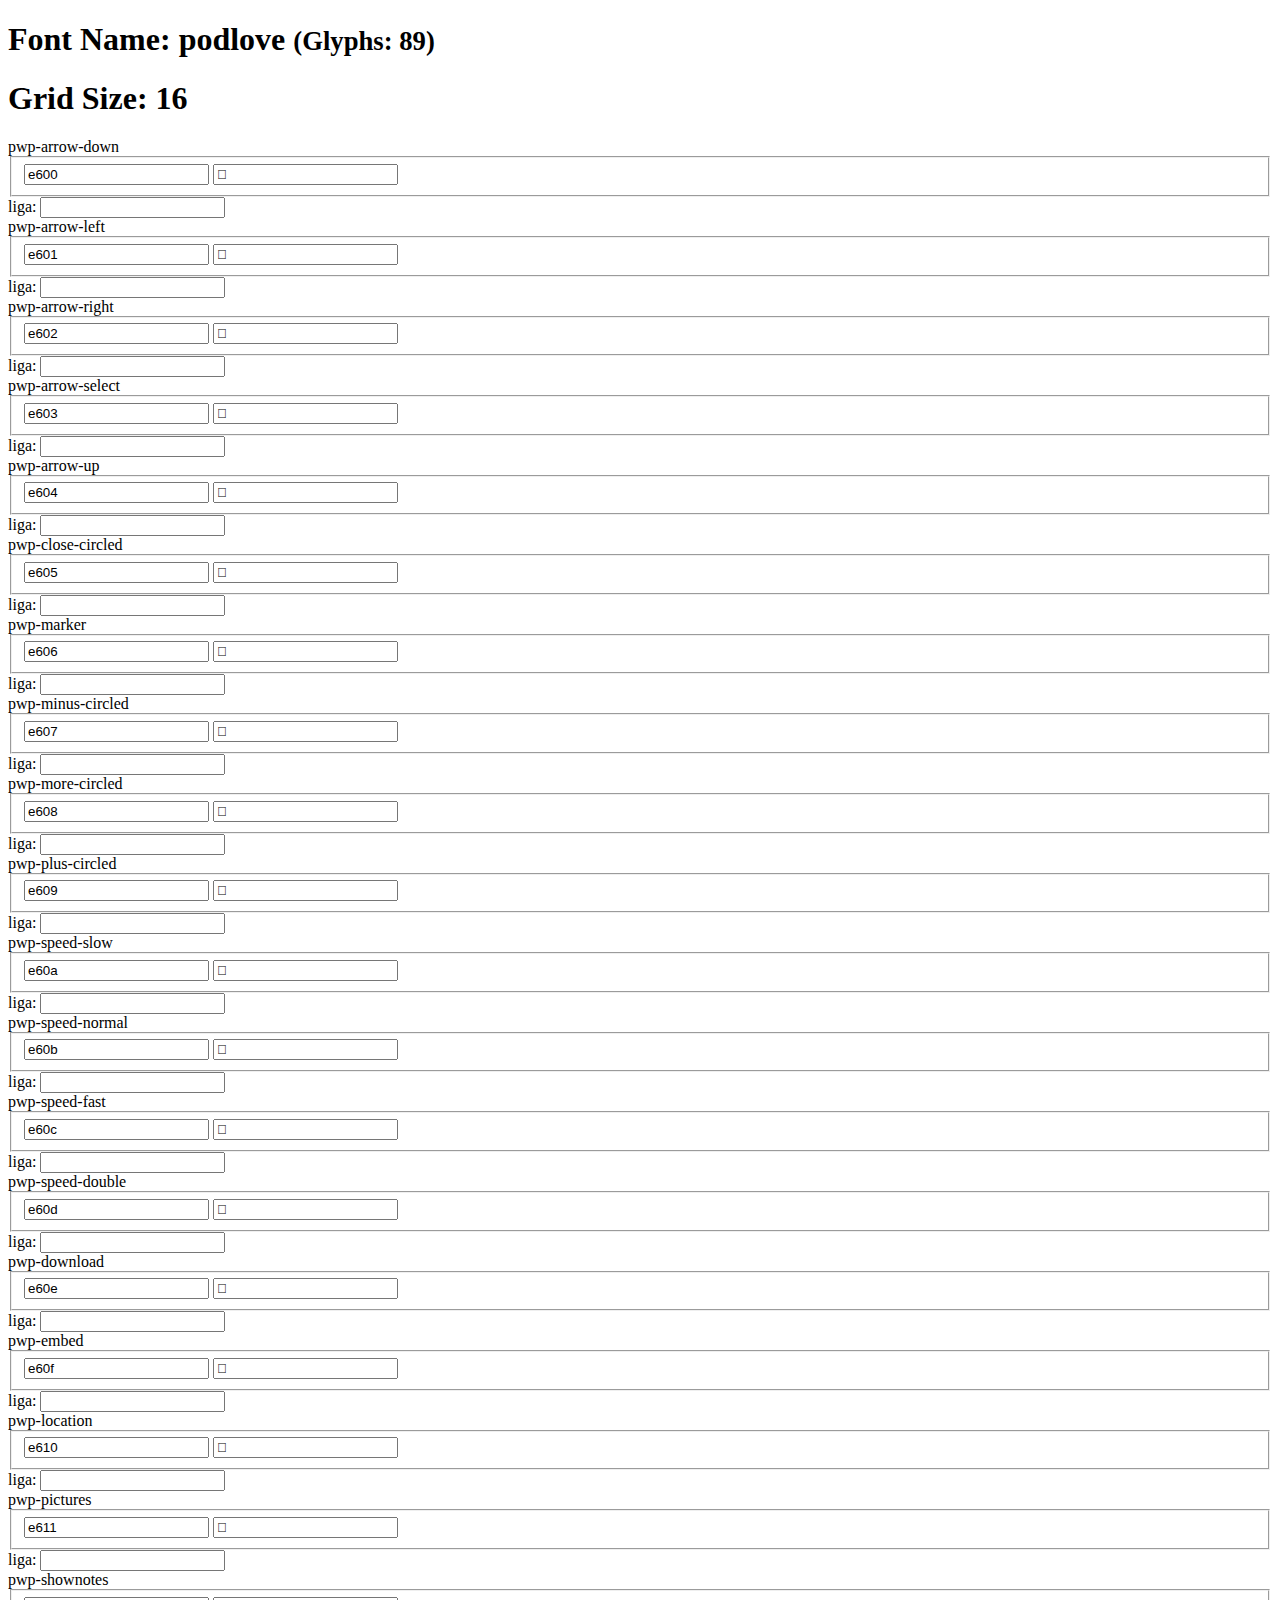
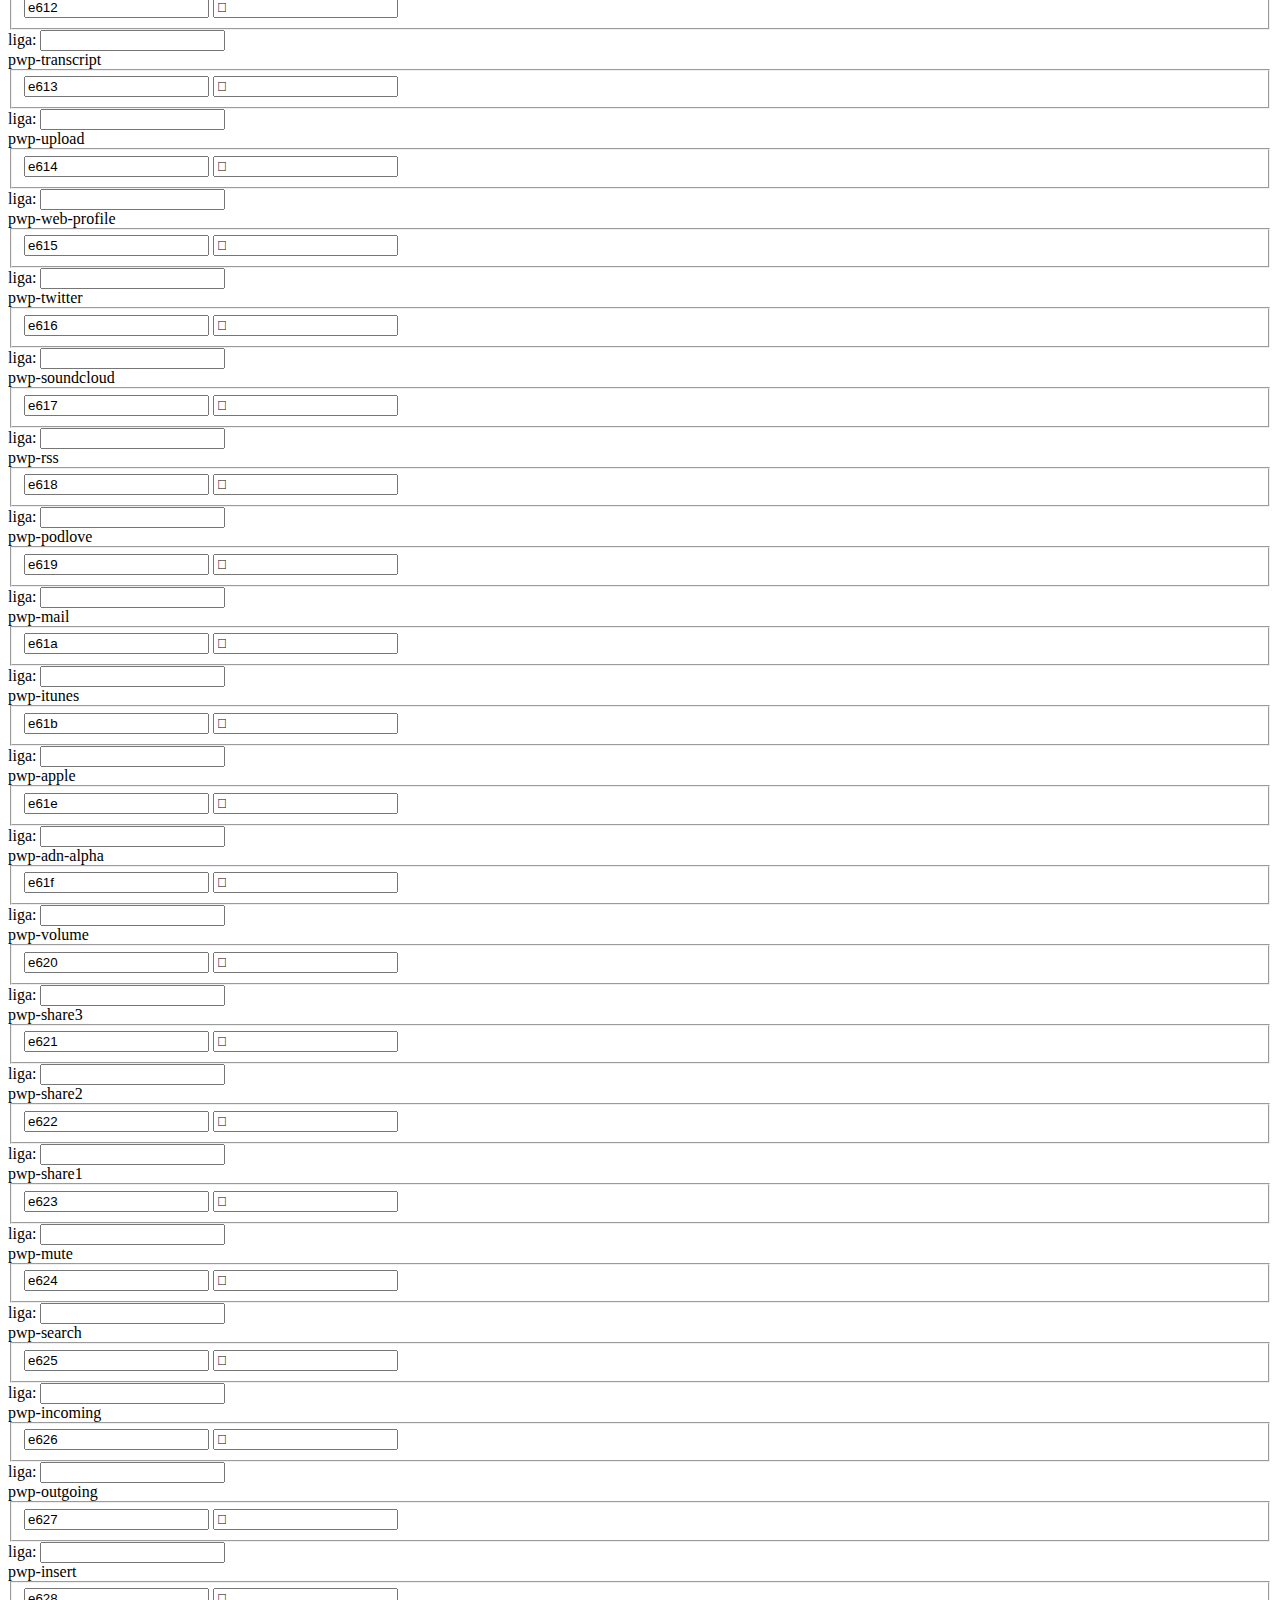
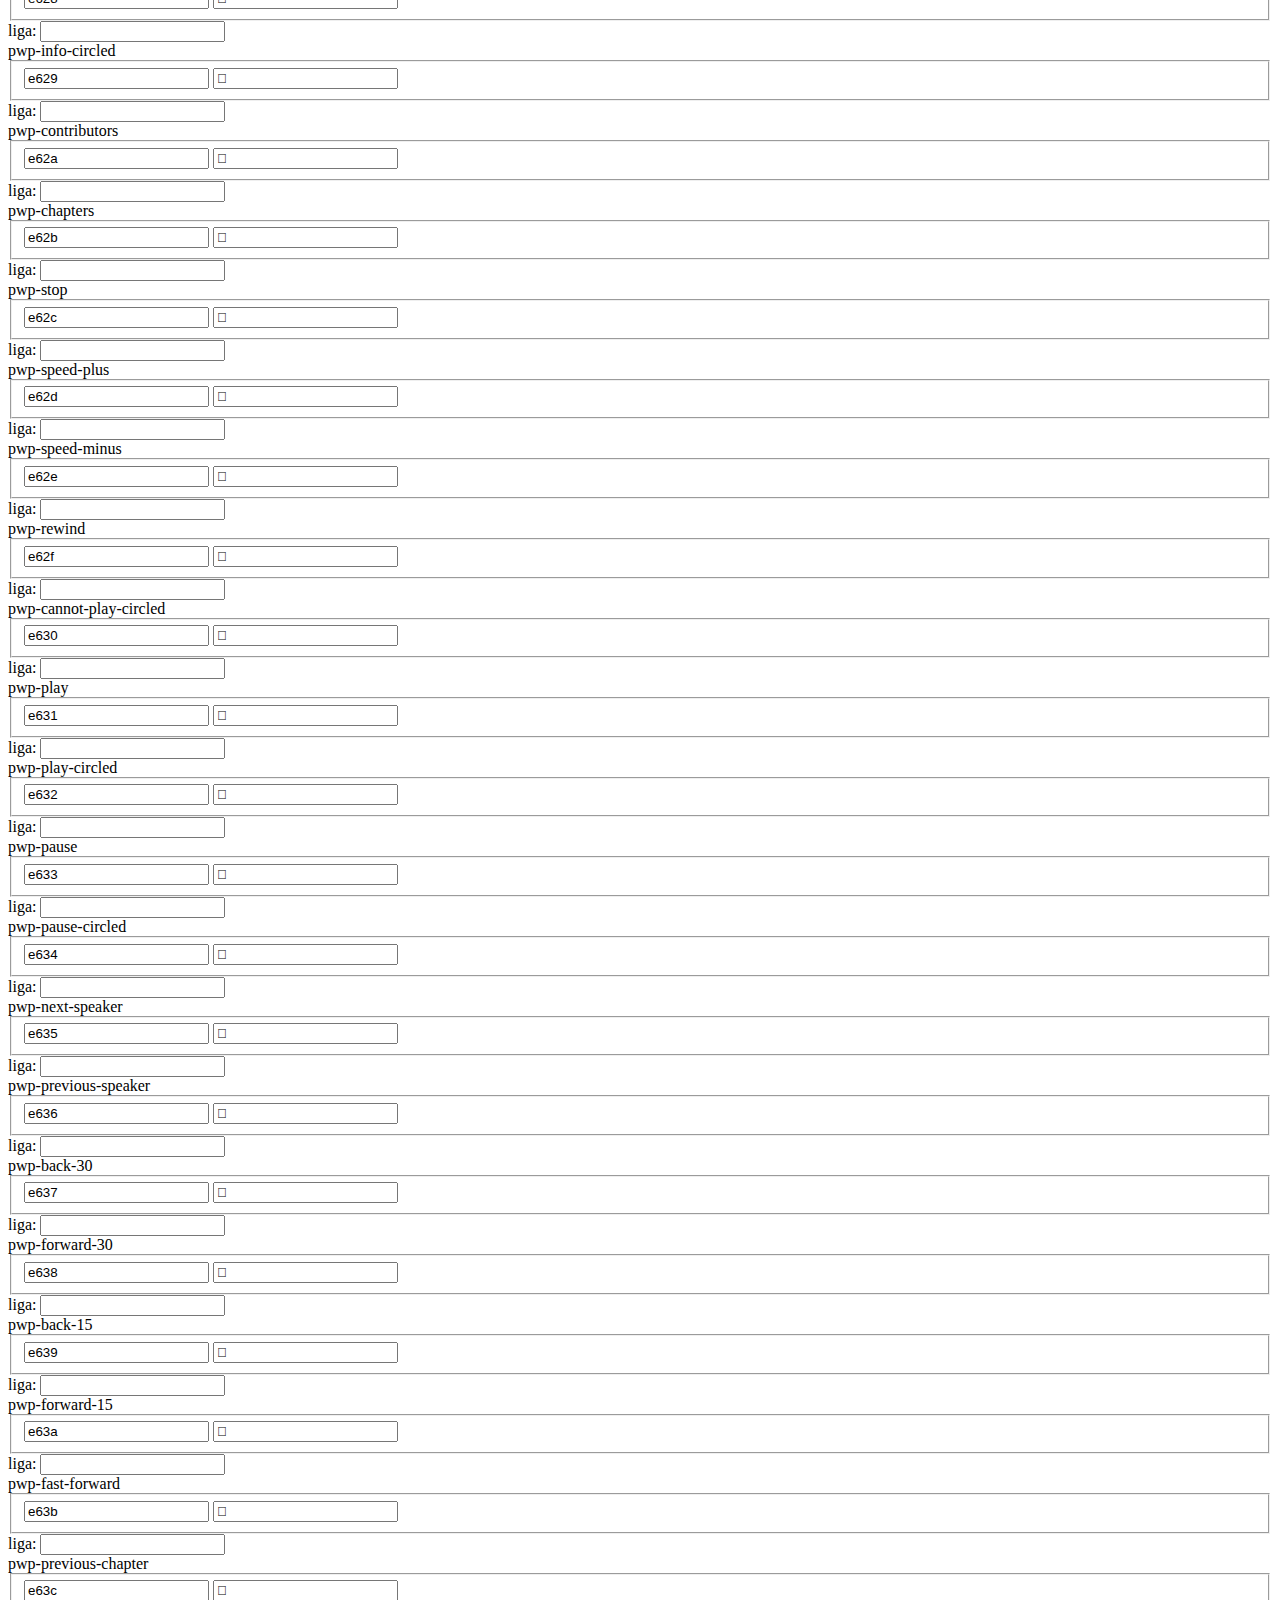
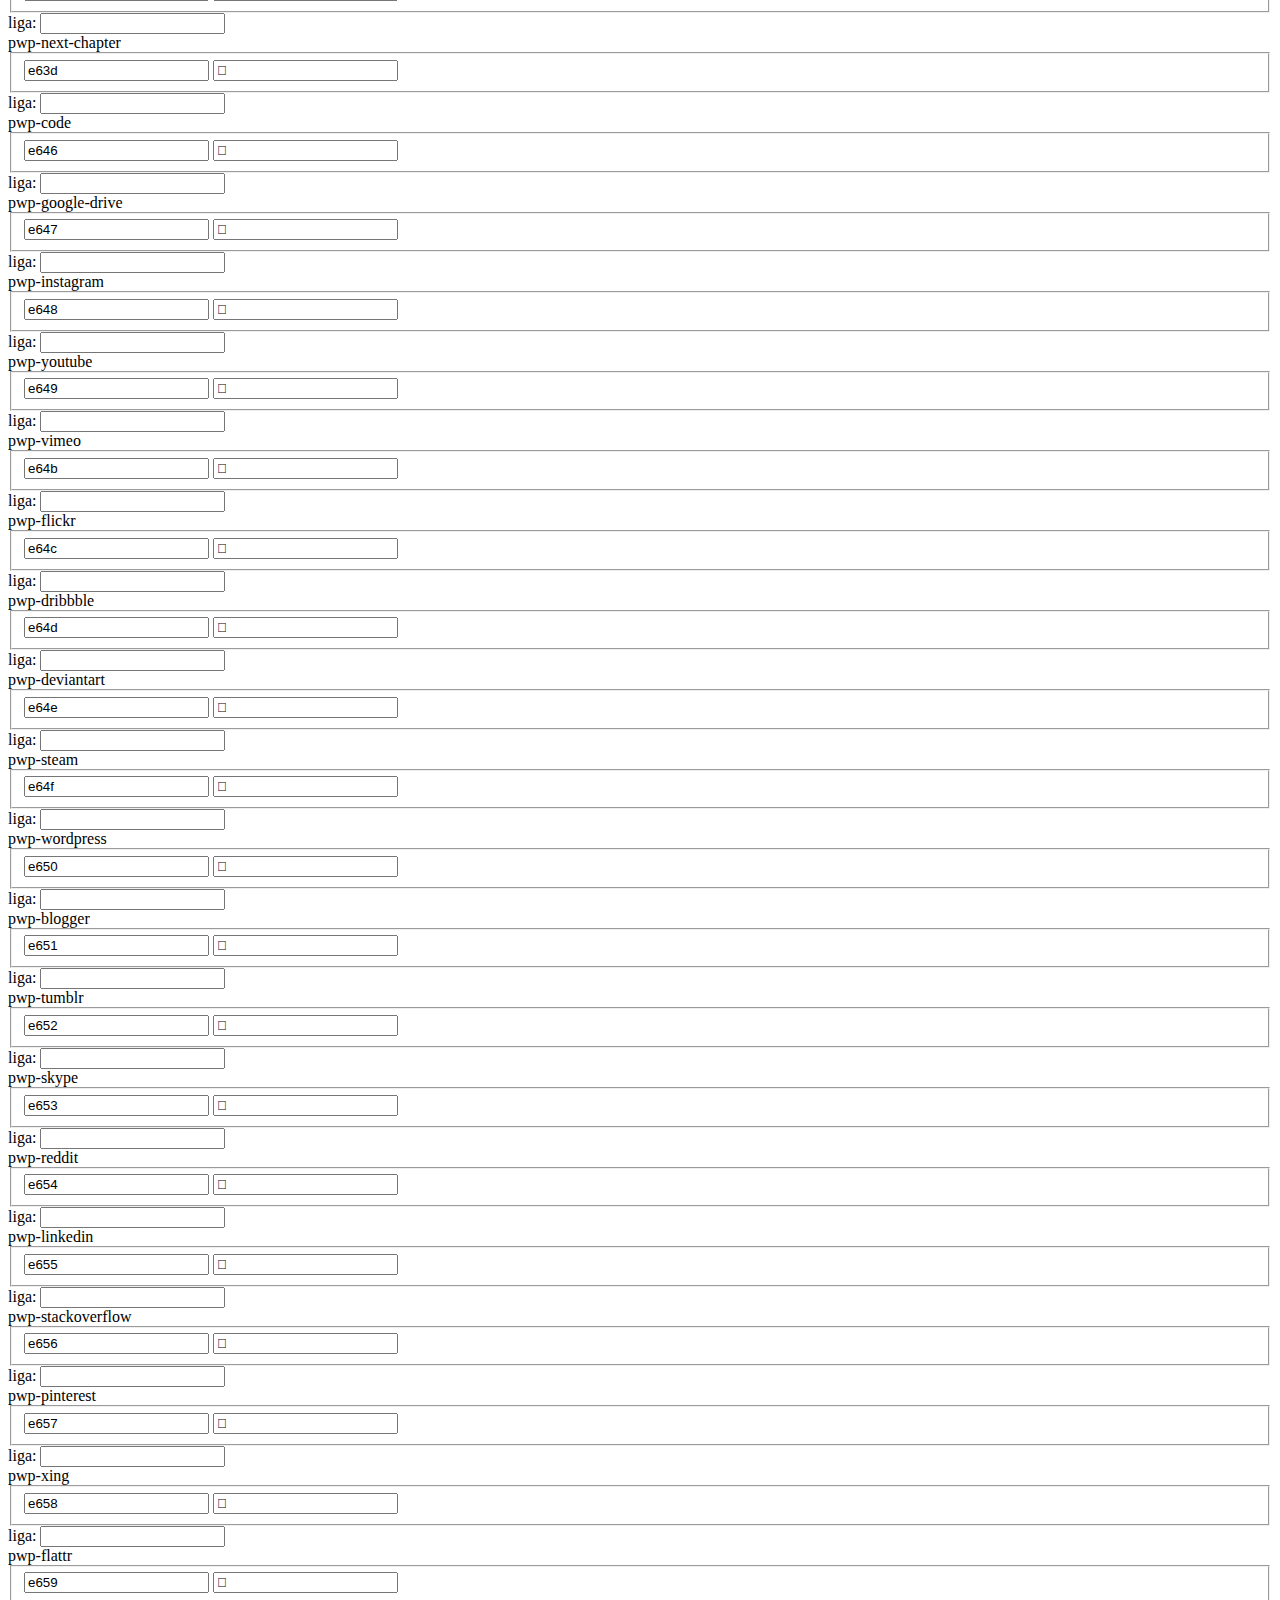
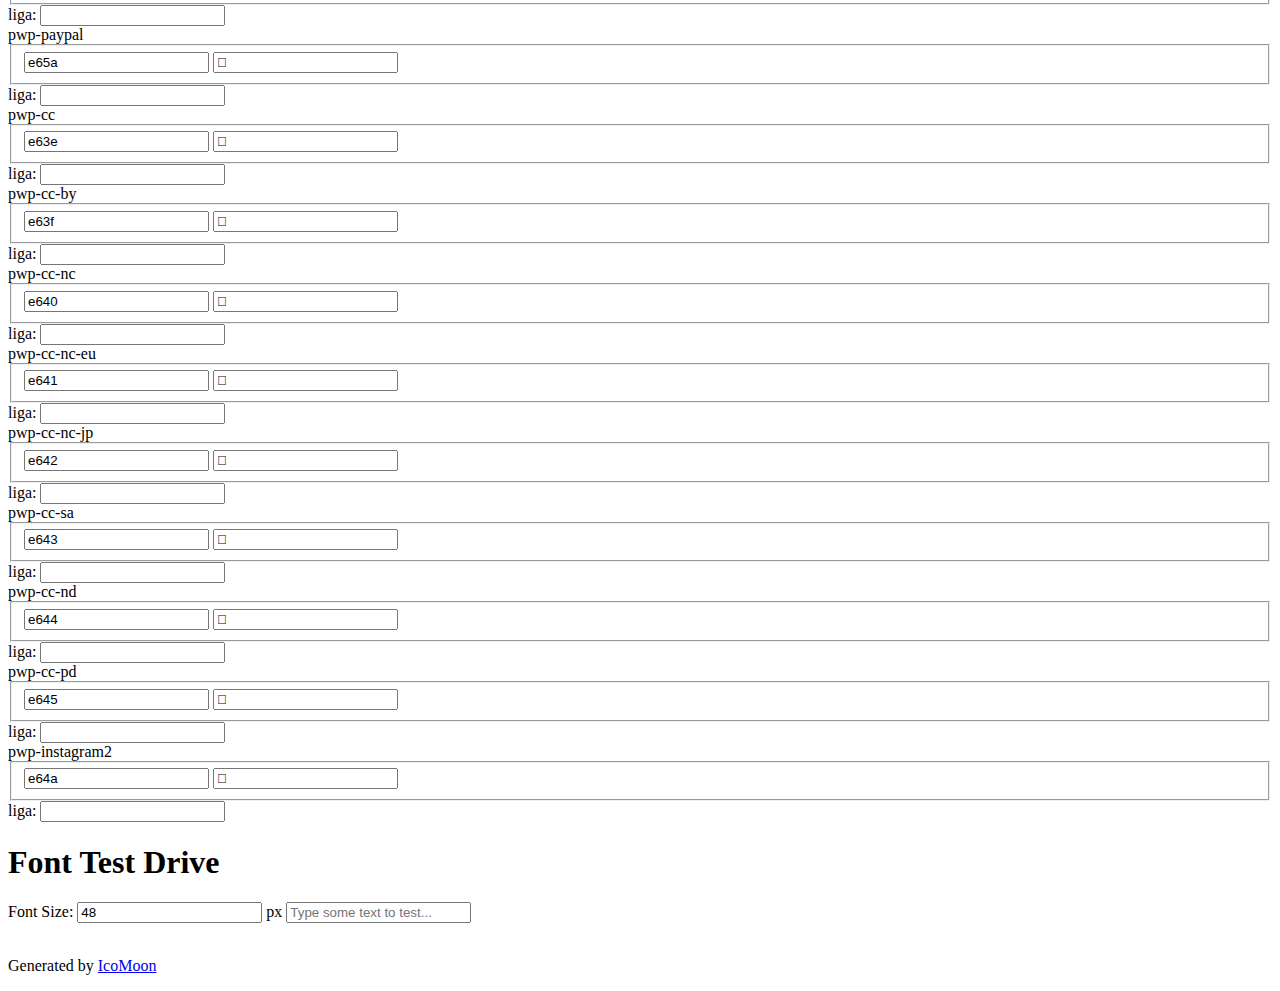
==== index.html @ f626aa0d "replace Fontello with IcoMoon files" ====
<!doctype html>
<html>
<head>
	<meta charset="utf-8">
	<title>IcoMoon Demo</title>
	<meta name="description" content="An Icon Font Generated By IcoMoon.io">
	<meta name="viewport" content="width=device-width">
	<link rel="stylesheet" href="demo-files/demo.css">
	<link rel="stylesheet" href="style.css">
	<!--[if lt IE 8]><!-->
	<link rel="stylesheet" href="ie7/ie7.css">
	<!--<![endif]-->
</head>
<body>
	<div class="bgc1 clearfix">
		<h1 class="mhmm mvm"><span class="fgc1">Font Name:</span> podlove <small class="fgc1">(Glyphs:&nbsp;89)</small></h1>
	</div>
	<div class="clearfix mhl ptl">
		<h1 class="mvm mtn bshadow fgc1">Grid Size: 16</h1>
		<div class="glyph fs1">
			<div class="clearfix bshadow0 pbs">
				<span class="icon pwp-arrow-down"></span><span class="mls"> pwp-arrow-down</span>
			</div>
			<fieldset class="fs0 size1of1 clearfix hidden-false">
				<input type="text" readonly value="e600" class="unit size1of2" />
				<input type="text" maxlength="1" readonly value="&#xe600;" class="unitRight size1of2 talign-right" />
			</fieldset>
			<div class="fs0 bshadow0 clearfix hidden-true">
				<span class="unit pvs fgc1">liga: </span>
				<input type="text" readonly value="" class="liga unitRight" />
			</div>
		</div>
		<div class="glyph fs1">
			<div class="clearfix bshadow0 pbs">
				<span class="icon pwp-arrow-left"></span><span class="mls"> pwp-arrow-left</span>
			</div>
			<fieldset class="fs0 size1of1 clearfix hidden-false">
				<input type="text" readonly value="e601" class="unit size1of2" />
				<input type="text" maxlength="1" readonly value="&#xe601;" class="unitRight size1of2 talign-right" />
			</fieldset>
			<div class="fs0 bshadow0 clearfix hidden-true">
				<span class="unit pvs fgc1">liga: </span>
				<input type="text" readonly value="" class="liga unitRight" />
			</div>
		</div>
		<div class="glyph fs1">
			<div class="clearfix bshadow0 pbs">
				<span class="icon pwp-arrow-right"></span><span class="mls"> pwp-arrow-right</span>
			</div>
			<fieldset class="fs0 size1of1 clearfix hidden-false">
				<input type="text" readonly value="e602" class="unit size1of2" />
				<input type="text" maxlength="1" readonly value="&#xe602;" class="unitRight size1of2 talign-right" />
			</fieldset>
			<div class="fs0 bshadow0 clearfix hidden-true">
				<span class="unit pvs fgc1">liga: </span>
				<input type="text" readonly value="" class="liga unitRight" />
			</div>
		</div>
		<div class="glyph fs1">
			<div class="clearfix bshadow0 pbs">
				<span class="icon pwp-arrow-select"></span><span class="mls"> pwp-arrow-select</span>
			</div>
			<fieldset class="fs0 size1of1 clearfix hidden-false">
				<input type="text" readonly value="e603" class="unit size1of2" />
				<input type="text" maxlength="1" readonly value="&#xe603;" class="unitRight size1of2 talign-right" />
			</fieldset>
			<div class="fs0 bshadow0 clearfix hidden-true">
				<span class="unit pvs fgc1">liga: </span>
				<input type="text" readonly value="" class="liga unitRight" />
			</div>
		</div>
		<div class="glyph fs1">
			<div class="clearfix bshadow0 pbs">
				<span class="icon pwp-arrow-up"></span><span class="mls"> pwp-arrow-up</span>
			</div>
			<fieldset class="fs0 size1of1 clearfix hidden-false">
				<input type="text" readonly value="e604" class="unit size1of2" />
				<input type="text" maxlength="1" readonly value="&#xe604;" class="unitRight size1of2 talign-right" />
			</fieldset>
			<div class="fs0 bshadow0 clearfix hidden-true">
				<span class="unit pvs fgc1">liga: </span>
				<input type="text" readonly value="" class="liga unitRight" />
			</div>
		</div>
		<div class="glyph fs1">
			<div class="clearfix bshadow0 pbs">
				<span class="icon pwp-close-circled"></span><span class="mls"> pwp-close-circled</span>
			</div>
			<fieldset class="fs0 size1of1 clearfix hidden-false">
				<input type="text" readonly value="e605" class="unit size1of2" />
				<input type="text" maxlength="1" readonly value="&#xe605;" class="unitRight size1of2 talign-right" />
			</fieldset>
			<div class="fs0 bshadow0 clearfix hidden-true">
				<span class="unit pvs fgc1">liga: </span>
				<input type="text" readonly value="" class="liga unitRight" />
			</div>
		</div>
		<div class="glyph fs1">
			<div class="clearfix bshadow0 pbs">
				<span class="icon pwp-marker"></span><span class="mls"> pwp-marker</span>
			</div>
			<fieldset class="fs0 size1of1 clearfix hidden-false">
				<input type="text" readonly value="e606" class="unit size1of2" />
				<input type="text" maxlength="1" readonly value="&#xe606;" class="unitRight size1of2 talign-right" />
			</fieldset>
			<div class="fs0 bshadow0 clearfix hidden-true">
				<span class="unit pvs fgc1">liga: </span>
				<input type="text" readonly value="" class="liga unitRight" />
			</div>
		</div>
		<div class="glyph fs1">
			<div class="clearfix bshadow0 pbs">
				<span class="icon pwp-minus-circled"></span><span class="mls"> pwp-minus-circled</span>
			</div>
			<fieldset class="fs0 size1of1 clearfix hidden-false">
				<input type="text" readonly value="e607" class="unit size1of2" />
				<input type="text" maxlength="1" readonly value="&#xe607;" class="unitRight size1of2 talign-right" />
			</fieldset>
			<div class="fs0 bshadow0 clearfix hidden-true">
				<span class="unit pvs fgc1">liga: </span>
				<input type="text" readonly value="" class="liga unitRight" />
			</div>
		</div>
		<div class="glyph fs1">
			<div class="clearfix bshadow0 pbs">
				<span class="icon pwp-more-circled"></span><span class="mls"> pwp-more-circled</span>
			</div>
			<fieldset class="fs0 size1of1 clearfix hidden-false">
				<input type="text" readonly value="e608" class="unit size1of2" />
				<input type="text" maxlength="1" readonly value="&#xe608;" class="unitRight size1of2 talign-right" />
			</fieldset>
			<div class="fs0 bshadow0 clearfix hidden-true">
				<span class="unit pvs fgc1">liga: </span>
				<input type="text" readonly value="" class="liga unitRight" />
			</div>
		</div>
		<div class="glyph fs1">
			<div class="clearfix bshadow0 pbs">
				<span class="icon pwp-plus-circled"></span><span class="mls"> pwp-plus-circled</span>
			</div>
			<fieldset class="fs0 size1of1 clearfix hidden-false">
				<input type="text" readonly value="e609" class="unit size1of2" />
				<input type="text" maxlength="1" readonly value="&#xe609;" class="unitRight size1of2 talign-right" />
			</fieldset>
			<div class="fs0 bshadow0 clearfix hidden-true">
				<span class="unit pvs fgc1">liga: </span>
				<input type="text" readonly value="" class="liga unitRight" />
			</div>
		</div>
		<div class="glyph fs1">
			<div class="clearfix bshadow0 pbs">
				<span class="icon pwp-speed-slow"></span><span class="mls"> pwp-speed-slow</span>
			</div>
			<fieldset class="fs0 size1of1 clearfix hidden-false">
				<input type="text" readonly value="e60a" class="unit size1of2" />
				<input type="text" maxlength="1" readonly value="&#xe60a;" class="unitRight size1of2 talign-right" />
			</fieldset>
			<div class="fs0 bshadow0 clearfix hidden-true">
				<span class="unit pvs fgc1">liga: </span>
				<input type="text" readonly value="" class="liga unitRight" />
			</div>
		</div>
		<div class="glyph fs1">
			<div class="clearfix bshadow0 pbs">
				<span class="icon pwp-speed-normal"></span><span class="mls"> pwp-speed-normal</span>
			</div>
			<fieldset class="fs0 size1of1 clearfix hidden-false">
				<input type="text" readonly value="e60b" class="unit size1of2" />
				<input type="text" maxlength="1" readonly value="&#xe60b;" class="unitRight size1of2 talign-right" />
			</fieldset>
			<div class="fs0 bshadow0 clearfix hidden-true">
				<span class="unit pvs fgc1">liga: </span>
				<input type="text" readonly value="" class="liga unitRight" />
			</div>
		</div>
		<div class="glyph fs1">
			<div class="clearfix bshadow0 pbs">
				<span class="icon pwp-speed-fast"></span><span class="mls"> pwp-speed-fast</span>
			</div>
			<fieldset class="fs0 size1of1 clearfix hidden-false">
				<input type="text" readonly value="e60c" class="unit size1of2" />
				<input type="text" maxlength="1" readonly value="&#xe60c;" class="unitRight size1of2 talign-right" />
			</fieldset>
			<div class="fs0 bshadow0 clearfix hidden-true">
				<span class="unit pvs fgc1">liga: </span>
				<input type="text" readonly value="" class="liga unitRight" />
			</div>
		</div>
		<div class="glyph fs1">
			<div class="clearfix bshadow0 pbs">
				<span class="icon pwp-speed-double"></span><span class="mls"> pwp-speed-double</span>
			</div>
			<fieldset class="fs0 size1of1 clearfix hidden-false">
				<input type="text" readonly value="e60d" class="unit size1of2" />
				<input type="text" maxlength="1" readonly value="&#xe60d;" class="unitRight size1of2 talign-right" />
			</fieldset>
			<div class="fs0 bshadow0 clearfix hidden-true">
				<span class="unit pvs fgc1">liga: </span>
				<input type="text" readonly value="" class="liga unitRight" />
			</div>
		</div>
		<div class="glyph fs1">
			<div class="clearfix bshadow0 pbs">
				<span class="icon pwp-download"></span><span class="mls"> pwp-download</span>
			</div>
			<fieldset class="fs0 size1of1 clearfix hidden-false">
				<input type="text" readonly value="e60e" class="unit size1of2" />
				<input type="text" maxlength="1" readonly value="&#xe60e;" class="unitRight size1of2 talign-right" />
			</fieldset>
			<div class="fs0 bshadow0 clearfix hidden-true">
				<span class="unit pvs fgc1">liga: </span>
				<input type="text" readonly value="" class="liga unitRight" />
			</div>
		</div>
		<div class="glyph fs1">
			<div class="clearfix bshadow0 pbs">
				<span class="icon pwp-embed"></span><span class="mls"> pwp-embed</span>
			</div>
			<fieldset class="fs0 size1of1 clearfix hidden-false">
				<input type="text" readonly value="e60f" class="unit size1of2" />
				<input type="text" maxlength="1" readonly value="&#xe60f;" class="unitRight size1of2 talign-right" />
			</fieldset>
			<div class="fs0 bshadow0 clearfix hidden-true">
				<span class="unit pvs fgc1">liga: </span>
				<input type="text" readonly value="" class="liga unitRight" />
			</div>
		</div>
		<div class="glyph fs1">
			<div class="clearfix bshadow0 pbs">
				<span class="icon pwp-location"></span><span class="mls"> pwp-location</span>
			</div>
			<fieldset class="fs0 size1of1 clearfix hidden-false">
				<input type="text" readonly value="e610" class="unit size1of2" />
				<input type="text" maxlength="1" readonly value="&#xe610;" class="unitRight size1of2 talign-right" />
			</fieldset>
			<div class="fs0 bshadow0 clearfix hidden-true">
				<span class="unit pvs fgc1">liga: </span>
				<input type="text" readonly value="" class="liga unitRight" />
			</div>
		</div>
		<div class="glyph fs1">
			<div class="clearfix bshadow0 pbs">
				<span class="icon pwp-pictures"></span><span class="mls"> pwp-pictures</span>
			</div>
			<fieldset class="fs0 size1of1 clearfix hidden-false">
				<input type="text" readonly value="e611" class="unit size1of2" />
				<input type="text" maxlength="1" readonly value="&#xe611;" class="unitRight size1of2 talign-right" />
			</fieldset>
			<div class="fs0 bshadow0 clearfix hidden-true">
				<span class="unit pvs fgc1">liga: </span>
				<input type="text" readonly value="" class="liga unitRight" />
			</div>
		</div>
		<div class="glyph fs1">
			<div class="clearfix bshadow0 pbs">
				<span class="icon pwp-shownotes"></span><span class="mls"> pwp-shownotes</span>
			</div>
			<fieldset class="fs0 size1of1 clearfix hidden-false">
				<input type="text" readonly value="e612" class="unit size1of2" />
				<input type="text" maxlength="1" readonly value="&#xe612;" class="unitRight size1of2 talign-right" />
			</fieldset>
			<div class="fs0 bshadow0 clearfix hidden-true">
				<span class="unit pvs fgc1">liga: </span>
				<input type="text" readonly value="" class="liga unitRight" />
			</div>
		</div>
		<div class="glyph fs1">
			<div class="clearfix bshadow0 pbs">
				<span class="icon pwp-transcript"></span><span class="mls"> pwp-transcript</span>
			</div>
			<fieldset class="fs0 size1of1 clearfix hidden-false">
				<input type="text" readonly value="e613" class="unit size1of2" />
				<input type="text" maxlength="1" readonly value="&#xe613;" class="unitRight size1of2 talign-right" />
			</fieldset>
			<div class="fs0 bshadow0 clearfix hidden-true">
				<span class="unit pvs fgc1">liga: </span>
				<input type="text" readonly value="" class="liga unitRight" />
			</div>
		</div>
		<div class="glyph fs1">
			<div class="clearfix bshadow0 pbs">
				<span class="icon pwp-upload"></span><span class="mls"> pwp-upload</span>
			</div>
			<fieldset class="fs0 size1of1 clearfix hidden-false">
				<input type="text" readonly value="e614" class="unit size1of2" />
				<input type="text" maxlength="1" readonly value="&#xe614;" class="unitRight size1of2 talign-right" />
			</fieldset>
			<div class="fs0 bshadow0 clearfix hidden-true">
				<span class="unit pvs fgc1">liga: </span>
				<input type="text" readonly value="" class="liga unitRight" />
			</div>
		</div>
		<div class="glyph fs1">
			<div class="clearfix bshadow0 pbs">
				<span class="icon pwp-web-profile"></span><span class="mls"> pwp-web-profile</span>
			</div>
			<fieldset class="fs0 size1of1 clearfix hidden-false">
				<input type="text" readonly value="e615" class="unit size1of2" />
				<input type="text" maxlength="1" readonly value="&#xe615;" class="unitRight size1of2 talign-right" />
			</fieldset>
			<div class="fs0 bshadow0 clearfix hidden-true">
				<span class="unit pvs fgc1">liga: </span>
				<input type="text" readonly value="" class="liga unitRight" />
			</div>
		</div>
		<div class="glyph fs1">
			<div class="clearfix bshadow0 pbs">
				<span class="icon pwp-twitter"></span><span class="mls"> pwp-twitter</span>
			</div>
			<fieldset class="fs0 size1of1 clearfix hidden-false">
				<input type="text" readonly value="e616" class="unit size1of2" />
				<input type="text" maxlength="1" readonly value="&#xe616;" class="unitRight size1of2 talign-right" />
			</fieldset>
			<div class="fs0 bshadow0 clearfix hidden-true">
				<span class="unit pvs fgc1">liga: </span>
				<input type="text" readonly value="" class="liga unitRight" />
			</div>
		</div>
		<div class="glyph fs1">
			<div class="clearfix bshadow0 pbs">
				<span class="icon pwp-soundcloud"></span><span class="mls"> pwp-soundcloud</span>
			</div>
			<fieldset class="fs0 size1of1 clearfix hidden-false">
				<input type="text" readonly value="e617" class="unit size1of2" />
				<input type="text" maxlength="1" readonly value="&#xe617;" class="unitRight size1of2 talign-right" />
			</fieldset>
			<div class="fs0 bshadow0 clearfix hidden-true">
				<span class="unit pvs fgc1">liga: </span>
				<input type="text" readonly value="" class="liga unitRight" />
			</div>
		</div>
		<div class="glyph fs1">
			<div class="clearfix bshadow0 pbs">
				<span class="icon pwp-rss"></span><span class="mls"> pwp-rss</span>
			</div>
			<fieldset class="fs0 size1of1 clearfix hidden-false">
				<input type="text" readonly value="e618" class="unit size1of2" />
				<input type="text" maxlength="1" readonly value="&#xe618;" class="unitRight size1of2 talign-right" />
			</fieldset>
			<div class="fs0 bshadow0 clearfix hidden-true">
				<span class="unit pvs fgc1">liga: </span>
				<input type="text" readonly value="" class="liga unitRight" />
			</div>
		</div>
		<div class="glyph fs1">
			<div class="clearfix bshadow0 pbs">
				<span class="icon pwp-podlove"></span><span class="mls"> pwp-podlove</span>
			</div>
			<fieldset class="fs0 size1of1 clearfix hidden-false">
				<input type="text" readonly value="e619" class="unit size1of2" />
				<input type="text" maxlength="1" readonly value="&#xe619;" class="unitRight size1of2 talign-right" />
			</fieldset>
			<div class="fs0 bshadow0 clearfix hidden-true">
				<span class="unit pvs fgc1">liga: </span>
				<input type="text" readonly value="" class="liga unitRight" />
			</div>
		</div>
		<div class="glyph fs1">
			<div class="clearfix bshadow0 pbs">
				<span class="icon pwp-mail"></span><span class="mls"> pwp-mail</span>
			</div>
			<fieldset class="fs0 size1of1 clearfix hidden-false">
				<input type="text" readonly value="e61a" class="unit size1of2" />
				<input type="text" maxlength="1" readonly value="&#xe61a;" class="unitRight size1of2 talign-right" />
			</fieldset>
			<div class="fs0 bshadow0 clearfix hidden-true">
				<span class="unit pvs fgc1">liga: </span>
				<input type="text" readonly value="" class="liga unitRight" />
			</div>
		</div>
		<div class="glyph fs1">
			<div class="clearfix bshadow0 pbs">
				<span class="icon pwp-itunes"></span><span class="mls"> pwp-itunes</span>
			</div>
			<fieldset class="fs0 size1of1 clearfix hidden-false">
				<input type="text" readonly value="e61b" class="unit size1of2" />
				<input type="text" maxlength="1" readonly value="&#xe61b;" class="unitRight size1of2 talign-right" />
			</fieldset>
			<div class="fs0 bshadow0 clearfix hidden-true">
				<span class="unit pvs fgc1">liga: </span>
				<input type="text" readonly value="" class="liga unitRight" />
			</div>
		</div>
		<div class="glyph fs1">
			<div class="clearfix bshadow0 pbs">
				<span class="icon pwp-apple"></span><span class="mls"> pwp-apple</span>
			</div>
			<fieldset class="fs0 size1of1 clearfix hidden-false">
				<input type="text" readonly value="e61e" class="unit size1of2" />
				<input type="text" maxlength="1" readonly value="&#xe61e;" class="unitRight size1of2 talign-right" />
			</fieldset>
			<div class="fs0 bshadow0 clearfix hidden-true">
				<span class="unit pvs fgc1">liga: </span>
				<input type="text" readonly value="" class="liga unitRight" />
			</div>
		</div>
		<div class="glyph fs1">
			<div class="clearfix bshadow0 pbs">
				<span class="icon pwp-adn-alpha"></span><span class="mls"> pwp-adn-alpha</span>
			</div>
			<fieldset class="fs0 size1of1 clearfix hidden-false">
				<input type="text" readonly value="e61f" class="unit size1of2" />
				<input type="text" maxlength="1" readonly value="&#xe61f;" class="unitRight size1of2 talign-right" />
			</fieldset>
			<div class="fs0 bshadow0 clearfix hidden-true">
				<span class="unit pvs fgc1">liga: </span>
				<input type="text" readonly value="" class="liga unitRight" />
			</div>
		</div>
		<div class="glyph fs1">
			<div class="clearfix bshadow0 pbs">
				<span class="icon pwp-volume"></span><span class="mls"> pwp-volume</span>
			</div>
			<fieldset class="fs0 size1of1 clearfix hidden-false">
				<input type="text" readonly value="e620" class="unit size1of2" />
				<input type="text" maxlength="1" readonly value="&#xe620;" class="unitRight size1of2 talign-right" />
			</fieldset>
			<div class="fs0 bshadow0 clearfix hidden-true">
				<span class="unit pvs fgc1">liga: </span>
				<input type="text" readonly value="" class="liga unitRight" />
			</div>
		</div>
		<div class="glyph fs1">
			<div class="clearfix bshadow0 pbs">
				<span class="icon pwp-share3"></span><span class="mls"> pwp-share3</span>
			</div>
			<fieldset class="fs0 size1of1 clearfix hidden-false">
				<input type="text" readonly value="e621" class="unit size1of2" />
				<input type="text" maxlength="1" readonly value="&#xe621;" class="unitRight size1of2 talign-right" />
			</fieldset>
			<div class="fs0 bshadow0 clearfix hidden-true">
				<span class="unit pvs fgc1">liga: </span>
				<input type="text" readonly value="" class="liga unitRight" />
			</div>
		</div>
		<div class="glyph fs1">
			<div class="clearfix bshadow0 pbs">
				<span class="icon pwp-share2"></span><span class="mls"> pwp-share2</span>
			</div>
			<fieldset class="fs0 size1of1 clearfix hidden-false">
				<input type="text" readonly value="e622" class="unit size1of2" />
				<input type="text" maxlength="1" readonly value="&#xe622;" class="unitRight size1of2 talign-right" />
			</fieldset>
			<div class="fs0 bshadow0 clearfix hidden-true">
				<span class="unit pvs fgc1">liga: </span>
				<input type="text" readonly value="" class="liga unitRight" />
			</div>
		</div>
		<div class="glyph fs1">
			<div class="clearfix bshadow0 pbs">
				<span class="icon pwp-share1"></span><span class="mls"> pwp-share1</span>
			</div>
			<fieldset class="fs0 size1of1 clearfix hidden-false">
				<input type="text" readonly value="e623" class="unit size1of2" />
				<input type="text" maxlength="1" readonly value="&#xe623;" class="unitRight size1of2 talign-right" />
			</fieldset>
			<div class="fs0 bshadow0 clearfix hidden-true">
				<span class="unit pvs fgc1">liga: </span>
				<input type="text" readonly value="" class="liga unitRight" />
			</div>
		</div>
		<div class="glyph fs1">
			<div class="clearfix bshadow0 pbs">
				<span class="icon pwp-mute"></span><span class="mls"> pwp-mute</span>
			</div>
			<fieldset class="fs0 size1of1 clearfix hidden-false">
				<input type="text" readonly value="e624" class="unit size1of2" />
				<input type="text" maxlength="1" readonly value="&#xe624;" class="unitRight size1of2 talign-right" />
			</fieldset>
			<div class="fs0 bshadow0 clearfix hidden-true">
				<span class="unit pvs fgc1">liga: </span>
				<input type="text" readonly value="" class="liga unitRight" />
			</div>
		</div>
		<div class="glyph fs1">
			<div class="clearfix bshadow0 pbs">
				<span class="icon pwp-search"></span><span class="mls"> pwp-search</span>
			</div>
			<fieldset class="fs0 size1of1 clearfix hidden-false">
				<input type="text" readonly value="e625" class="unit size1of2" />
				<input type="text" maxlength="1" readonly value="&#xe625;" class="unitRight size1of2 talign-right" />
			</fieldset>
			<div class="fs0 bshadow0 clearfix hidden-true">
				<span class="unit pvs fgc1">liga: </span>
				<input type="text" readonly value="" class="liga unitRight" />
			</div>
		</div>
		<div class="glyph fs1">
			<div class="clearfix bshadow0 pbs">
				<span class="icon pwp-incoming"></span><span class="mls"> pwp-incoming</span>
			</div>
			<fieldset class="fs0 size1of1 clearfix hidden-false">
				<input type="text" readonly value="e626" class="unit size1of2" />
				<input type="text" maxlength="1" readonly value="&#xe626;" class="unitRight size1of2 talign-right" />
			</fieldset>
			<div class="fs0 bshadow0 clearfix hidden-true">
				<span class="unit pvs fgc1">liga: </span>
				<input type="text" readonly value="" class="liga unitRight" />
			</div>
		</div>
		<div class="glyph fs1">
			<div class="clearfix bshadow0 pbs">
				<span class="icon pwp-outgoing"></span><span class="mls"> pwp-outgoing</span>
			</div>
			<fieldset class="fs0 size1of1 clearfix hidden-false">
				<input type="text" readonly value="e627" class="unit size1of2" />
				<input type="text" maxlength="1" readonly value="&#xe627;" class="unitRight size1of2 talign-right" />
			</fieldset>
			<div class="fs0 bshadow0 clearfix hidden-true">
				<span class="unit pvs fgc1">liga: </span>
				<input type="text" readonly value="" class="liga unitRight" />
			</div>
		</div>
		<div class="glyph fs1">
			<div class="clearfix bshadow0 pbs">
				<span class="icon pwp-insert"></span><span class="mls"> pwp-insert</span>
			</div>
			<fieldset class="fs0 size1of1 clearfix hidden-false">
				<input type="text" readonly value="e628" class="unit size1of2" />
				<input type="text" maxlength="1" readonly value="&#xe628;" class="unitRight size1of2 talign-right" />
			</fieldset>
			<div class="fs0 bshadow0 clearfix hidden-true">
				<span class="unit pvs fgc1">liga: </span>
				<input type="text" readonly value="" class="liga unitRight" />
			</div>
		</div>
		<div class="glyph fs1">
			<div class="clearfix bshadow0 pbs">
				<span class="icon pwp-info-circled"></span><span class="mls"> pwp-info-circled</span>
			</div>
			<fieldset class="fs0 size1of1 clearfix hidden-false">
				<input type="text" readonly value="e629" class="unit size1of2" />
				<input type="text" maxlength="1" readonly value="&#xe629;" class="unitRight size1of2 talign-right" />
			</fieldset>
			<div class="fs0 bshadow0 clearfix hidden-true">
				<span class="unit pvs fgc1">liga: </span>
				<input type="text" readonly value="" class="liga unitRight" />
			</div>
		</div>
		<div class="glyph fs1">
			<div class="clearfix bshadow0 pbs">
				<span class="icon pwp-contributors"></span><span class="mls"> pwp-contributors</span>
			</div>
			<fieldset class="fs0 size1of1 clearfix hidden-false">
				<input type="text" readonly value="e62a" class="unit size1of2" />
				<input type="text" maxlength="1" readonly value="&#xe62a;" class="unitRight size1of2 talign-right" />
			</fieldset>
			<div class="fs0 bshadow0 clearfix hidden-true">
				<span class="unit pvs fgc1">liga: </span>
				<input type="text" readonly value="" class="liga unitRight" />
			</div>
		</div>
		<div class="glyph fs1">
			<div class="clearfix bshadow0 pbs">
				<span class="icon pwp-chapters"></span><span class="mls"> pwp-chapters</span>
			</div>
			<fieldset class="fs0 size1of1 clearfix hidden-false">
				<input type="text" readonly value="e62b" class="unit size1of2" />
				<input type="text" maxlength="1" readonly value="&#xe62b;" class="unitRight size1of2 talign-right" />
			</fieldset>
			<div class="fs0 bshadow0 clearfix hidden-true">
				<span class="unit pvs fgc1">liga: </span>
				<input type="text" readonly value="" class="liga unitRight" />
			</div>
		</div>
		<div class="glyph fs1">
			<div class="clearfix bshadow0 pbs">
				<span class="icon pwp-stop"></span><span class="mls"> pwp-stop</span>
			</div>
			<fieldset class="fs0 size1of1 clearfix hidden-false">
				<input type="text" readonly value="e62c" class="unit size1of2" />
				<input type="text" maxlength="1" readonly value="&#xe62c;" class="unitRight size1of2 talign-right" />
			</fieldset>
			<div class="fs0 bshadow0 clearfix hidden-true">
				<span class="unit pvs fgc1">liga: </span>
				<input type="text" readonly value="" class="liga unitRight" />
			</div>
		</div>
		<div class="glyph fs1">
			<div class="clearfix bshadow0 pbs">
				<span class="icon pwp-speed-plus"></span><span class="mls"> pwp-speed-plus</span>
			</div>
			<fieldset class="fs0 size1of1 clearfix hidden-false">
				<input type="text" readonly value="e62d" class="unit size1of2" />
				<input type="text" maxlength="1" readonly value="&#xe62d;" class="unitRight size1of2 talign-right" />
			</fieldset>
			<div class="fs0 bshadow0 clearfix hidden-true">
				<span class="unit pvs fgc1">liga: </span>
				<input type="text" readonly value="" class="liga unitRight" />
			</div>
		</div>
		<div class="glyph fs1">
			<div class="clearfix bshadow0 pbs">
				<span class="icon pwp-speed-minus"></span><span class="mls"> pwp-speed-minus</span>
			</div>
			<fieldset class="fs0 size1of1 clearfix hidden-false">
				<input type="text" readonly value="e62e" class="unit size1of2" />
				<input type="text" maxlength="1" readonly value="&#xe62e;" class="unitRight size1of2 talign-right" />
			</fieldset>
			<div class="fs0 bshadow0 clearfix hidden-true">
				<span class="unit pvs fgc1">liga: </span>
				<input type="text" readonly value="" class="liga unitRight" />
			</div>
		</div>
		<div class="glyph fs1">
			<div class="clearfix bshadow0 pbs">
				<span class="icon pwp-rewind"></span><span class="mls"> pwp-rewind</span>
			</div>
			<fieldset class="fs0 size1of1 clearfix hidden-false">
				<input type="text" readonly value="e62f" class="unit size1of2" />
				<input type="text" maxlength="1" readonly value="&#xe62f;" class="unitRight size1of2 talign-right" />
			</fieldset>
			<div class="fs0 bshadow0 clearfix hidden-true">
				<span class="unit pvs fgc1">liga: </span>
				<input type="text" readonly value="" class="liga unitRight" />
			</div>
		</div>
		<div class="glyph fs1">
			<div class="clearfix bshadow0 pbs">
				<span class="icon pwp-cannot-play-circled"></span><span class="mls"> pwp-cannot-play-circled</span>
			</div>
			<fieldset class="fs0 size1of1 clearfix hidden-false">
				<input type="text" readonly value="e630" class="unit size1of2" />
				<input type="text" maxlength="1" readonly value="&#xe630;" class="unitRight size1of2 talign-right" />
			</fieldset>
			<div class="fs0 bshadow0 clearfix hidden-true">
				<span class="unit pvs fgc1">liga: </span>
				<input type="text" readonly value="" class="liga unitRight" />
			</div>
		</div>
		<div class="glyph fs1">
			<div class="clearfix bshadow0 pbs">
				<span class="icon pwp-play"></span><span class="mls"> pwp-play</span>
			</div>
			<fieldset class="fs0 size1of1 clearfix hidden-false">
				<input type="text" readonly value="e631" class="unit size1of2" />
				<input type="text" maxlength="1" readonly value="&#xe631;" class="unitRight size1of2 talign-right" />
			</fieldset>
			<div class="fs0 bshadow0 clearfix hidden-true">
				<span class="unit pvs fgc1">liga: </span>
				<input type="text" readonly value="" class="liga unitRight" />
			</div>
		</div>
		<div class="glyph fs1">
			<div class="clearfix bshadow0 pbs">
				<span class="icon pwp-play-circled"></span><span class="mls"> pwp-play-circled</span>
			</div>
			<fieldset class="fs0 size1of1 clearfix hidden-false">
				<input type="text" readonly value="e632" class="unit size1of2" />
				<input type="text" maxlength="1" readonly value="&#xe632;" class="unitRight size1of2 talign-right" />
			</fieldset>
			<div class="fs0 bshadow0 clearfix hidden-true">
				<span class="unit pvs fgc1">liga: </span>
				<input type="text" readonly value="" class="liga unitRight" />
			</div>
		</div>
		<div class="glyph fs1">
			<div class="clearfix bshadow0 pbs">
				<span class="icon pwp-pause"></span><span class="mls"> pwp-pause</span>
			</div>
			<fieldset class="fs0 size1of1 clearfix hidden-false">
				<input type="text" readonly value="e633" class="unit size1of2" />
				<input type="text" maxlength="1" readonly value="&#xe633;" class="unitRight size1of2 talign-right" />
			</fieldset>
			<div class="fs0 bshadow0 clearfix hidden-true">
				<span class="unit pvs fgc1">liga: </span>
				<input type="text" readonly value="" class="liga unitRight" />
			</div>
		</div>
		<div class="glyph fs1">
			<div class="clearfix bshadow0 pbs">
				<span class="icon pwp-pause-circled"></span><span class="mls"> pwp-pause-circled</span>
			</div>
			<fieldset class="fs0 size1of1 clearfix hidden-false">
				<input type="text" readonly value="e634" class="unit size1of2" />
				<input type="text" maxlength="1" readonly value="&#xe634;" class="unitRight size1of2 talign-right" />
			</fieldset>
			<div class="fs0 bshadow0 clearfix hidden-true">
				<span class="unit pvs fgc1">liga: </span>
				<input type="text" readonly value="" class="liga unitRight" />
			</div>
		</div>
		<div class="glyph fs1">
			<div class="clearfix bshadow0 pbs">
				<span class="icon pwp-next-speaker"></span><span class="mls"> pwp-next-speaker</span>
			</div>
			<fieldset class="fs0 size1of1 clearfix hidden-false">
				<input type="text" readonly value="e635" class="unit size1of2" />
				<input type="text" maxlength="1" readonly value="&#xe635;" class="unitRight size1of2 talign-right" />
			</fieldset>
			<div class="fs0 bshadow0 clearfix hidden-true">
				<span class="unit pvs fgc1">liga: </span>
				<input type="text" readonly value="" class="liga unitRight" />
			</div>
		</div>
		<div class="glyph fs1">
			<div class="clearfix bshadow0 pbs">
				<span class="icon pwp-previous-speaker"></span><span class="mls"> pwp-previous-speaker</span>
			</div>
			<fieldset class="fs0 size1of1 clearfix hidden-false">
				<input type="text" readonly value="e636" class="unit size1of2" />
				<input type="text" maxlength="1" readonly value="&#xe636;" class="unitRight size1of2 talign-right" />
			</fieldset>
			<div class="fs0 bshadow0 clearfix hidden-true">
				<span class="unit pvs fgc1">liga: </span>
				<input type="text" readonly value="" class="liga unitRight" />
			</div>
		</div>
		<div class="glyph fs1">
			<div class="clearfix bshadow0 pbs">
				<span class="icon pwp-back-30"></span><span class="mls"> pwp-back-30</span>
			</div>
			<fieldset class="fs0 size1of1 clearfix hidden-false">
				<input type="text" readonly value="e637" class="unit size1of2" />
				<input type="text" maxlength="1" readonly value="&#xe637;" class="unitRight size1of2 talign-right" />
			</fieldset>
			<div class="fs0 bshadow0 clearfix hidden-true">
				<span class="unit pvs fgc1">liga: </span>
				<input type="text" readonly value="" class="liga unitRight" />
			</div>
		</div>
		<div class="glyph fs1">
			<div class="clearfix bshadow0 pbs">
				<span class="icon pwp-forward-30"></span><span class="mls"> pwp-forward-30</span>
			</div>
			<fieldset class="fs0 size1of1 clearfix hidden-false">
				<input type="text" readonly value="e638" class="unit size1of2" />
				<input type="text" maxlength="1" readonly value="&#xe638;" class="unitRight size1of2 talign-right" />
			</fieldset>
			<div class="fs0 bshadow0 clearfix hidden-true">
				<span class="unit pvs fgc1">liga: </span>
				<input type="text" readonly value="" class="liga unitRight" />
			</div>
		</div>
		<div class="glyph fs1">
			<div class="clearfix bshadow0 pbs">
				<span class="icon pwp-back-15"></span><span class="mls"> pwp-back-15</span>
			</div>
			<fieldset class="fs0 size1of1 clearfix hidden-false">
				<input type="text" readonly value="e639" class="unit size1of2" />
				<input type="text" maxlength="1" readonly value="&#xe639;" class="unitRight size1of2 talign-right" />
			</fieldset>
			<div class="fs0 bshadow0 clearfix hidden-true">
				<span class="unit pvs fgc1">liga: </span>
				<input type="text" readonly value="" class="liga unitRight" />
			</div>
		</div>
		<div class="glyph fs1">
			<div class="clearfix bshadow0 pbs">
				<span class="icon pwp-forward-15"></span><span class="mls"> pwp-forward-15</span>
			</div>
			<fieldset class="fs0 size1of1 clearfix hidden-false">
				<input type="text" readonly value="e63a" class="unit size1of2" />
				<input type="text" maxlength="1" readonly value="&#xe63a;" class="unitRight size1of2 talign-right" />
			</fieldset>
			<div class="fs0 bshadow0 clearfix hidden-true">
				<span class="unit pvs fgc1">liga: </span>
				<input type="text" readonly value="" class="liga unitRight" />
			</div>
		</div>
		<div class="glyph fs1">
			<div class="clearfix bshadow0 pbs">
				<span class="icon pwp-fast-forward"></span><span class="mls"> pwp-fast-forward</span>
			</div>
			<fieldset class="fs0 size1of1 clearfix hidden-false">
				<input type="text" readonly value="e63b" class="unit size1of2" />
				<input type="text" maxlength="1" readonly value="&#xe63b;" class="unitRight size1of2 talign-right" />
			</fieldset>
			<div class="fs0 bshadow0 clearfix hidden-true">
				<span class="unit pvs fgc1">liga: </span>
				<input type="text" readonly value="" class="liga unitRight" />
			</div>
		</div>
		<div class="glyph fs1">
			<div class="clearfix bshadow0 pbs">
				<span class="icon pwp-previous-chapter"></span><span class="mls"> pwp-previous-chapter</span>
			</div>
			<fieldset class="fs0 size1of1 clearfix hidden-false">
				<input type="text" readonly value="e63c" class="unit size1of2" />
				<input type="text" maxlength="1" readonly value="&#xe63c;" class="unitRight size1of2 talign-right" />
			</fieldset>
			<div class="fs0 bshadow0 clearfix hidden-true">
				<span class="unit pvs fgc1">liga: </span>
				<input type="text" readonly value="" class="liga unitRight" />
			</div>
		</div>
		<div class="glyph fs1">
			<div class="clearfix bshadow0 pbs">
				<span class="icon pwp-next-chapter"></span><span class="mls"> pwp-next-chapter</span>
			</div>
			<fieldset class="fs0 size1of1 clearfix hidden-false">
				<input type="text" readonly value="e63d" class="unit size1of2" />
				<input type="text" maxlength="1" readonly value="&#xe63d;" class="unitRight size1of2 talign-right" />
			</fieldset>
			<div class="fs0 bshadow0 clearfix hidden-true">
				<span class="unit pvs fgc1">liga: </span>
				<input type="text" readonly value="" class="liga unitRight" />
			</div>
		</div>
		<div class="glyph fs1">
			<div class="clearfix bshadow0 pbs">
				<span class="icon pwp-code"></span><span class="mls"> pwp-code</span>
			</div>
			<fieldset class="fs0 size1of1 clearfix hidden-false">
				<input type="text" readonly value="e646" class="unit size1of2" />
				<input type="text" maxlength="1" readonly value="&#xe646;" class="unitRight size1of2 talign-right" />
			</fieldset>
			<div class="fs0 bshadow0 clearfix hidden-true">
				<span class="unit pvs fgc1">liga: </span>
				<input type="text" readonly value="" class="liga unitRight" />
			</div>
		</div>
		<div class="glyph fs1">
			<div class="clearfix bshadow0 pbs">
				<span class="icon pwp-google-drive"></span><span class="mls"> pwp-google-drive</span>
			</div>
			<fieldset class="fs0 size1of1 clearfix hidden-false">
				<input type="text" readonly value="e647" class="unit size1of2" />
				<input type="text" maxlength="1" readonly value="&#xe647;" class="unitRight size1of2 talign-right" />
			</fieldset>
			<div class="fs0 bshadow0 clearfix hidden-true">
				<span class="unit pvs fgc1">liga: </span>
				<input type="text" readonly value="" class="liga unitRight" />
			</div>
		</div>
		<div class="glyph fs1">
			<div class="clearfix bshadow0 pbs">
				<span class="icon pwp-instagram"></span><span class="mls"> pwp-instagram</span>
			</div>
			<fieldset class="fs0 size1of1 clearfix hidden-false">
				<input type="text" readonly value="e648" class="unit size1of2" />
				<input type="text" maxlength="1" readonly value="&#xe648;" class="unitRight size1of2 talign-right" />
			</fieldset>
			<div class="fs0 bshadow0 clearfix hidden-true">
				<span class="unit pvs fgc1">liga: </span>
				<input type="text" readonly value="" class="liga unitRight" />
			</div>
		</div>
		<div class="glyph fs1">
			<div class="clearfix bshadow0 pbs">
				<span class="icon pwp-youtube"></span><span class="mls"> pwp-youtube</span>
			</div>
			<fieldset class="fs0 size1of1 clearfix hidden-false">
				<input type="text" readonly value="e649" class="unit size1of2" />
				<input type="text" maxlength="1" readonly value="&#xe649;" class="unitRight size1of2 talign-right" />
			</fieldset>
			<div class="fs0 bshadow0 clearfix hidden-true">
				<span class="unit pvs fgc1">liga: </span>
				<input type="text" readonly value="" class="liga unitRight" />
			</div>
		</div>
		<div class="glyph fs1">
			<div class="clearfix bshadow0 pbs">
				<span class="icon pwp-vimeo"></span><span class="mls"> pwp-vimeo</span>
			</div>
			<fieldset class="fs0 size1of1 clearfix hidden-false">
				<input type="text" readonly value="e64b" class="unit size1of2" />
				<input type="text" maxlength="1" readonly value="&#xe64b;" class="unitRight size1of2 talign-right" />
			</fieldset>
			<div class="fs0 bshadow0 clearfix hidden-true">
				<span class="unit pvs fgc1">liga: </span>
				<input type="text" readonly value="" class="liga unitRight" />
			</div>
		</div>
		<div class="glyph fs1">
			<div class="clearfix bshadow0 pbs">
				<span class="icon pwp-flickr"></span><span class="mls"> pwp-flickr</span>
			</div>
			<fieldset class="fs0 size1of1 clearfix hidden-false">
				<input type="text" readonly value="e64c" class="unit size1of2" />
				<input type="text" maxlength="1" readonly value="&#xe64c;" class="unitRight size1of2 talign-right" />
			</fieldset>
			<div class="fs0 bshadow0 clearfix hidden-true">
				<span class="unit pvs fgc1">liga: </span>
				<input type="text" readonly value="" class="liga unitRight" />
			</div>
		</div>
		<div class="glyph fs1">
			<div class="clearfix bshadow0 pbs">
				<span class="icon pwp-dribbble"></span><span class="mls"> pwp-dribbble</span>
			</div>
			<fieldset class="fs0 size1of1 clearfix hidden-false">
				<input type="text" readonly value="e64d" class="unit size1of2" />
				<input type="text" maxlength="1" readonly value="&#xe64d;" class="unitRight size1of2 talign-right" />
			</fieldset>
			<div class="fs0 bshadow0 clearfix hidden-true">
				<span class="unit pvs fgc1">liga: </span>
				<input type="text" readonly value="" class="liga unitRight" />
			</div>
		</div>
		<div class="glyph fs1">
			<div class="clearfix bshadow0 pbs">
				<span class="icon pwp-deviantart"></span><span class="mls"> pwp-deviantart</span>
			</div>
			<fieldset class="fs0 size1of1 clearfix hidden-false">
				<input type="text" readonly value="e64e" class="unit size1of2" />
				<input type="text" maxlength="1" readonly value="&#xe64e;" class="unitRight size1of2 talign-right" />
			</fieldset>
			<div class="fs0 bshadow0 clearfix hidden-true">
				<span class="unit pvs fgc1">liga: </span>
				<input type="text" readonly value="" class="liga unitRight" />
			</div>
		</div>
		<div class="glyph fs1">
			<div class="clearfix bshadow0 pbs">
				<span class="icon pwp-steam"></span><span class="mls"> pwp-steam</span>
			</div>
			<fieldset class="fs0 size1of1 clearfix hidden-false">
				<input type="text" readonly value="e64f" class="unit size1of2" />
				<input type="text" maxlength="1" readonly value="&#xe64f;" class="unitRight size1of2 talign-right" />
			</fieldset>
			<div class="fs0 bshadow0 clearfix hidden-true">
				<span class="unit pvs fgc1">liga: </span>
				<input type="text" readonly value="" class="liga unitRight" />
			</div>
		</div>
		<div class="glyph fs1">
			<div class="clearfix bshadow0 pbs">
				<span class="icon pwp-wordpress"></span><span class="mls"> pwp-wordpress</span>
			</div>
			<fieldset class="fs0 size1of1 clearfix hidden-false">
				<input type="text" readonly value="e650" class="unit size1of2" />
				<input type="text" maxlength="1" readonly value="&#xe650;" class="unitRight size1of2 talign-right" />
			</fieldset>
			<div class="fs0 bshadow0 clearfix hidden-true">
				<span class="unit pvs fgc1">liga: </span>
				<input type="text" readonly value="" class="liga unitRight" />
			</div>
		</div>
		<div class="glyph fs1">
			<div class="clearfix bshadow0 pbs">
				<span class="icon pwp-blogger"></span><span class="mls"> pwp-blogger</span>
			</div>
			<fieldset class="fs0 size1of1 clearfix hidden-false">
				<input type="text" readonly value="e651" class="unit size1of2" />
				<input type="text" maxlength="1" readonly value="&#xe651;" class="unitRight size1of2 talign-right" />
			</fieldset>
			<div class="fs0 bshadow0 clearfix hidden-true">
				<span class="unit pvs fgc1">liga: </span>
				<input type="text" readonly value="" class="liga unitRight" />
			</div>
		</div>
		<div class="glyph fs1">
			<div class="clearfix bshadow0 pbs">
				<span class="icon pwp-tumblr"></span><span class="mls"> pwp-tumblr</span>
			</div>
			<fieldset class="fs0 size1of1 clearfix hidden-false">
				<input type="text" readonly value="e652" class="unit size1of2" />
				<input type="text" maxlength="1" readonly value="&#xe652;" class="unitRight size1of2 talign-right" />
			</fieldset>
			<div class="fs0 bshadow0 clearfix hidden-true">
				<span class="unit pvs fgc1">liga: </span>
				<input type="text" readonly value="" class="liga unitRight" />
			</div>
		</div>
		<div class="glyph fs1">
			<div class="clearfix bshadow0 pbs">
				<span class="icon pwp-skype"></span><span class="mls"> pwp-skype</span>
			</div>
			<fieldset class="fs0 size1of1 clearfix hidden-false">
				<input type="text" readonly value="e653" class="unit size1of2" />
				<input type="text" maxlength="1" readonly value="&#xe653;" class="unitRight size1of2 talign-right" />
			</fieldset>
			<div class="fs0 bshadow0 clearfix hidden-true">
				<span class="unit pvs fgc1">liga: </span>
				<input type="text" readonly value="" class="liga unitRight" />
			</div>
		</div>
		<div class="glyph fs1">
			<div class="clearfix bshadow0 pbs">
				<span class="icon pwp-reddit"></span><span class="mls"> pwp-reddit</span>
			</div>
			<fieldset class="fs0 size1of1 clearfix hidden-false">
				<input type="text" readonly value="e654" class="unit size1of2" />
				<input type="text" maxlength="1" readonly value="&#xe654;" class="unitRight size1of2 talign-right" />
			</fieldset>
			<div class="fs0 bshadow0 clearfix hidden-true">
				<span class="unit pvs fgc1">liga: </span>
				<input type="text" readonly value="" class="liga unitRight" />
			</div>
		</div>
		<div class="glyph fs1">
			<div class="clearfix bshadow0 pbs">
				<span class="icon pwp-linkedin"></span><span class="mls"> pwp-linkedin</span>
			</div>
			<fieldset class="fs0 size1of1 clearfix hidden-false">
				<input type="text" readonly value="e655" class="unit size1of2" />
				<input type="text" maxlength="1" readonly value="&#xe655;" class="unitRight size1of2 talign-right" />
			</fieldset>
			<div class="fs0 bshadow0 clearfix hidden-true">
				<span class="unit pvs fgc1">liga: </span>
				<input type="text" readonly value="" class="liga unitRight" />
			</div>
		</div>
		<div class="glyph fs1">
			<div class="clearfix bshadow0 pbs">
				<span class="icon pwp-stackoverflow"></span><span class="mls"> pwp-stackoverflow</span>
			</div>
			<fieldset class="fs0 size1of1 clearfix hidden-false">
				<input type="text" readonly value="e656" class="unit size1of2" />
				<input type="text" maxlength="1" readonly value="&#xe656;" class="unitRight size1of2 talign-right" />
			</fieldset>
			<div class="fs0 bshadow0 clearfix hidden-true">
				<span class="unit pvs fgc1">liga: </span>
				<input type="text" readonly value="" class="liga unitRight" />
			</div>
		</div>
		<div class="glyph fs1">
			<div class="clearfix bshadow0 pbs">
				<span class="icon pwp-pinterest"></span><span class="mls"> pwp-pinterest</span>
			</div>
			<fieldset class="fs0 size1of1 clearfix hidden-false">
				<input type="text" readonly value="e657" class="unit size1of2" />
				<input type="text" maxlength="1" readonly value="&#xe657;" class="unitRight size1of2 talign-right" />
			</fieldset>
			<div class="fs0 bshadow0 clearfix hidden-true">
				<span class="unit pvs fgc1">liga: </span>
				<input type="text" readonly value="" class="liga unitRight" />
			</div>
		</div>
		<div class="glyph fs1">
			<div class="clearfix bshadow0 pbs">
				<span class="icon pwp-xing"></span><span class="mls"> pwp-xing</span>
			</div>
			<fieldset class="fs0 size1of1 clearfix hidden-false">
				<input type="text" readonly value="e658" class="unit size1of2" />
				<input type="text" maxlength="1" readonly value="&#xe658;" class="unitRight size1of2 talign-right" />
			</fieldset>
			<div class="fs0 bshadow0 clearfix hidden-true">
				<span class="unit pvs fgc1">liga: </span>
				<input type="text" readonly value="" class="liga unitRight" />
			</div>
		</div>
		<div class="glyph fs1">
			<div class="clearfix bshadow0 pbs">
				<span class="icon pwp-flattr"></span><span class="mls"> pwp-flattr</span>
			</div>
			<fieldset class="fs0 size1of1 clearfix hidden-false">
				<input type="text" readonly value="e659" class="unit size1of2" />
				<input type="text" maxlength="1" readonly value="&#xe659;" class="unitRight size1of2 talign-right" />
			</fieldset>
			<div class="fs0 bshadow0 clearfix hidden-true">
				<span class="unit pvs fgc1">liga: </span>
				<input type="text" readonly value="" class="liga unitRight" />
			</div>
		</div>
		<div class="glyph fs1">
			<div class="clearfix bshadow0 pbs">
				<span class="icon pwp-paypal"></span><span class="mls"> pwp-paypal</span>
			</div>
			<fieldset class="fs0 size1of1 clearfix hidden-false">
				<input type="text" readonly value="e65a" class="unit size1of2" />
				<input type="text" maxlength="1" readonly value="&#xe65a;" class="unitRight size1of2 talign-right" />
			</fieldset>
			<div class="fs0 bshadow0 clearfix hidden-true">
				<span class="unit pvs fgc1">liga: </span>
				<input type="text" readonly value="" class="liga unitRight" />
			</div>
		</div>
		<div class="glyph fs1">
			<div class="clearfix bshadow0 pbs">
				<span class="icon pwp-cc"></span><span class="mls"> pwp-cc</span>
			</div>
			<fieldset class="fs0 size1of1 clearfix hidden-false">
				<input type="text" readonly value="e63e" class="unit size1of2" />
				<input type="text" maxlength="1" readonly value="&#xe63e;" class="unitRight size1of2 talign-right" />
			</fieldset>
			<div class="fs0 bshadow0 clearfix hidden-true">
				<span class="unit pvs fgc1">liga: </span>
				<input type="text" readonly value="" class="liga unitRight" />
			</div>
		</div>
		<div class="glyph fs1">
			<div class="clearfix bshadow0 pbs">
				<span class="icon pwp-cc-by"></span><span class="mls"> pwp-cc-by</span>
			</div>
			<fieldset class="fs0 size1of1 clearfix hidden-false">
				<input type="text" readonly value="e63f" class="unit size1of2" />
				<input type="text" maxlength="1" readonly value="&#xe63f;" class="unitRight size1of2 talign-right" />
			</fieldset>
			<div class="fs0 bshadow0 clearfix hidden-true">
				<span class="unit pvs fgc1">liga: </span>
				<input type="text" readonly value="" class="liga unitRight" />
			</div>
		</div>
		<div class="glyph fs1">
			<div class="clearfix bshadow0 pbs">
				<span class="icon pwp-cc-nc"></span><span class="mls"> pwp-cc-nc</span>
			</div>
			<fieldset class="fs0 size1of1 clearfix hidden-false">
				<input type="text" readonly value="e640" class="unit size1of2" />
				<input type="text" maxlength="1" readonly value="&#xe640;" class="unitRight size1of2 talign-right" />
			</fieldset>
			<div class="fs0 bshadow0 clearfix hidden-true">
				<span class="unit pvs fgc1">liga: </span>
				<input type="text" readonly value="" class="liga unitRight" />
			</div>
		</div>
		<div class="glyph fs1">
			<div class="clearfix bshadow0 pbs">
				<span class="icon pwp-cc-nc-eu"></span><span class="mls"> pwp-cc-nc-eu</span>
			</div>
			<fieldset class="fs0 size1of1 clearfix hidden-false">
				<input type="text" readonly value="e641" class="unit size1of2" />
				<input type="text" maxlength="1" readonly value="&#xe641;" class="unitRight size1of2 talign-right" />
			</fieldset>
			<div class="fs0 bshadow0 clearfix hidden-true">
				<span class="unit pvs fgc1">liga: </span>
				<input type="text" readonly value="" class="liga unitRight" />
			</div>
		</div>
		<div class="glyph fs1">
			<div class="clearfix bshadow0 pbs">
				<span class="icon pwp-cc-nc-jp"></span><span class="mls"> pwp-cc-nc-jp</span>
			</div>
			<fieldset class="fs0 size1of1 clearfix hidden-false">
				<input type="text" readonly value="e642" class="unit size1of2" />
				<input type="text" maxlength="1" readonly value="&#xe642;" class="unitRight size1of2 talign-right" />
			</fieldset>
			<div class="fs0 bshadow0 clearfix hidden-true">
				<span class="unit pvs fgc1">liga: </span>
				<input type="text" readonly value="" class="liga unitRight" />
			</div>
		</div>
		<div class="glyph fs1">
			<div class="clearfix bshadow0 pbs">
				<span class="icon pwp-cc-sa"></span><span class="mls"> pwp-cc-sa</span>
			</div>
			<fieldset class="fs0 size1of1 clearfix hidden-false">
				<input type="text" readonly value="e643" class="unit size1of2" />
				<input type="text" maxlength="1" readonly value="&#xe643;" class="unitRight size1of2 talign-right" />
			</fieldset>
			<div class="fs0 bshadow0 clearfix hidden-true">
				<span class="unit pvs fgc1">liga: </span>
				<input type="text" readonly value="" class="liga unitRight" />
			</div>
		</div>
		<div class="glyph fs1">
			<div class="clearfix bshadow0 pbs">
				<span class="icon pwp-cc-nd"></span><span class="mls"> pwp-cc-nd</span>
			</div>
			<fieldset class="fs0 size1of1 clearfix hidden-false">
				<input type="text" readonly value="e644" class="unit size1of2" />
				<input type="text" maxlength="1" readonly value="&#xe644;" class="unitRight size1of2 talign-right" />
			</fieldset>
			<div class="fs0 bshadow0 clearfix hidden-true">
				<span class="unit pvs fgc1">liga: </span>
				<input type="text" readonly value="" class="liga unitRight" />
			</div>
		</div>
		<div class="glyph fs1">
			<div class="clearfix bshadow0 pbs">
				<span class="icon pwp-cc-pd"></span><span class="mls"> pwp-cc-pd</span>
			</div>
			<fieldset class="fs0 size1of1 clearfix hidden-false">
				<input type="text" readonly value="e645" class="unit size1of2" />
				<input type="text" maxlength="1" readonly value="&#xe645;" class="unitRight size1of2 talign-right" />
			</fieldset>
			<div class="fs0 bshadow0 clearfix hidden-true">
				<span class="unit pvs fgc1">liga: </span>
				<input type="text" readonly value="" class="liga unitRight" />
			</div>
		</div>
		<div class="glyph fs1">
			<div class="clearfix bshadow0 pbs">
				<span class="icon pwp-instagram2"></span><span class="mls"> pwp-instagram2</span>
			</div>
			<fieldset class="fs0 size1of1 clearfix hidden-false">
				<input type="text" readonly value="e64a" class="unit size1of2" />
				<input type="text" maxlength="1" readonly value="&#xe64a;" class="unitRight size1of2 talign-right" />
			</fieldset>
			<div class="fs0 bshadow0 clearfix hidden-true">
				<span class="unit pvs fgc1">liga: </span>
				<input type="text" readonly value="" class="liga unitRight" />
			</div>
		</div>
	</div>

	<!--[if gt IE 8]><!-->
	<div class="mhl clearfix mbl">
		<h1>Font Test Drive</h1>
		<label>
			Font Size: <input id="fontSize" type="number" class="textbox0 mbm"
			min="8" value="48" />
			px
		</label>
		<input id="testText" type="text" class="phl size1of1 mvl"
		placeholder="Type some text to test..." value=""/>
		</label>
		<div id="testDrive" class="icon">&nbsp;
		</div>
	</div>
	<!--<![endif]-->
	<div class="bgc1 clearfix">
		<p class="mhl">Generated by <a href="https://icomoon.io/app">IcoMoon</a></p>
	</div>

	<script src="demo-files/demo.js"></script>
</body>
</html>
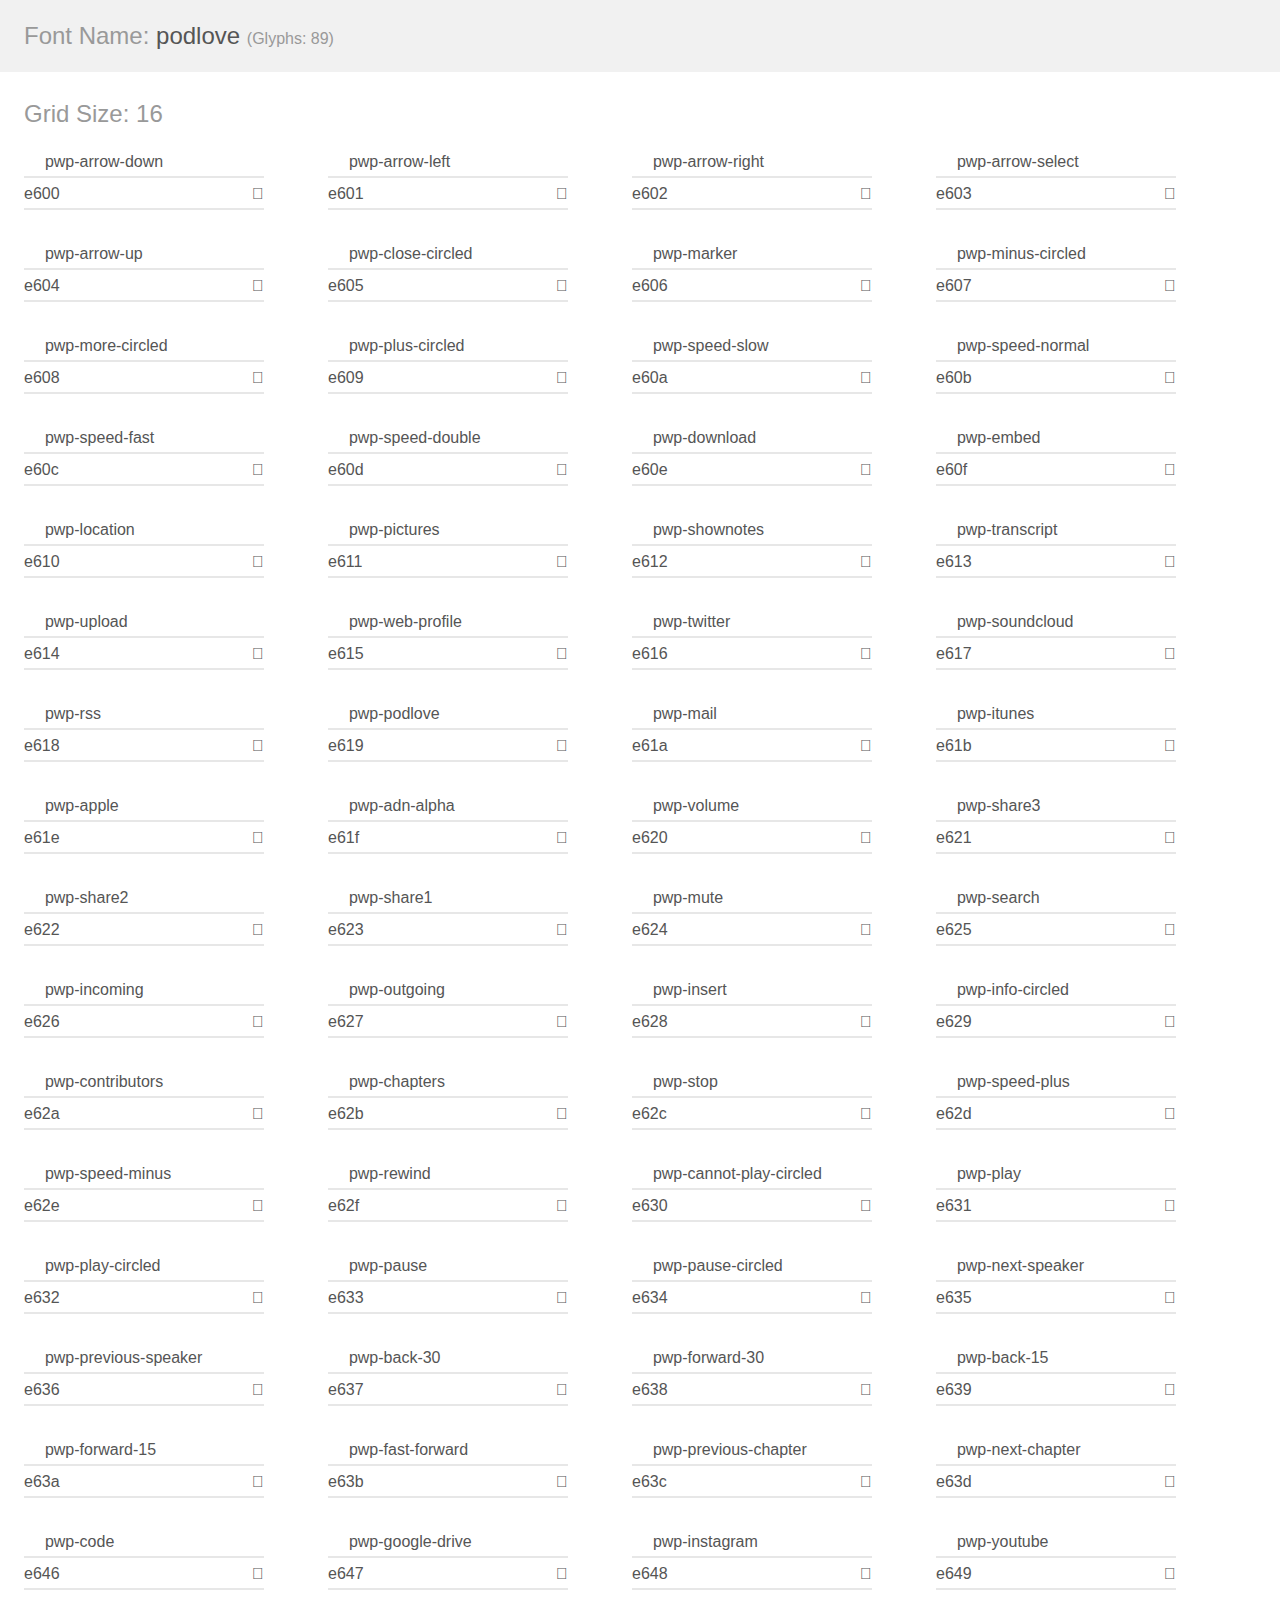
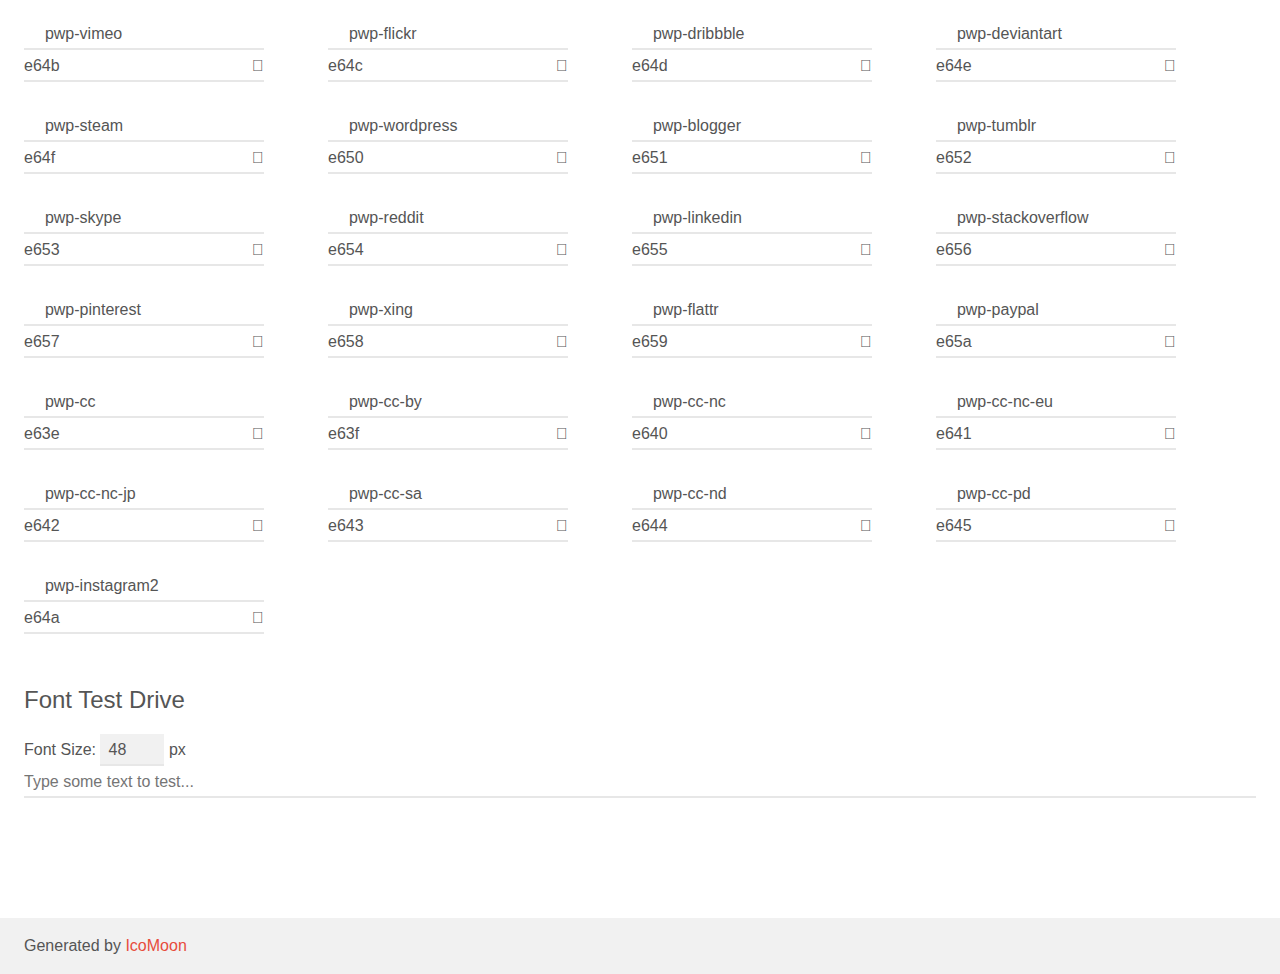
==== commit e0b0ec26: "update font (with icomoon project file)" ====
--- a/index.html
+++ b/index.html
@@ -6,9 +6,9 @@
 	<meta name="description" content="An Icon Font Generated By IcoMoon.io">
 	<meta name="viewport" content="width=device-width">
 	<link rel="stylesheet" href="demo-files/demo.css">
-	<link rel="stylesheet" href="style.css">
+	<link rel="stylesheet" href="css/podlove-font.css">
 	<!--[if lt IE 8]><!-->
-	<link rel="stylesheet" href="ie7/ie7.css">
+	<link rel="stylesheet" href="css/podlove-font-ie7.css">
 	<!--<![endif]-->
 </head>
 <body>
@@ -19,7 +19,7 @@
 		<h1 class="mvm mtn bshadow fgc1">Grid Size: 16</h1>
 		<div class="glyph fs1">
 			<div class="clearfix bshadow0 pbs">
-				<span class="icon pwp-arrow-down"></span><span class="mls"> pwp-arrow-down</span>
+				<span class="pwp-arrow-down"></span><span class="mls"> pwp-arrow-down</span>
 			</div>
 			<fieldset class="fs0 size1of1 clearfix hidden-false">
 				<input type="text" readonly value="e600" class="unit size1of2" />
@@ -32,7 +32,7 @@
 		</div>
 		<div class="glyph fs1">
 			<div class="clearfix bshadow0 pbs">
-				<span class="icon pwp-arrow-left"></span><span class="mls"> pwp-arrow-left</span>
+				<span class="pwp-arrow-left"></span><span class="mls"> pwp-arrow-left</span>
 			</div>
 			<fieldset class="fs0 size1of1 clearfix hidden-false">
 				<input type="text" readonly value="e601" class="unit size1of2" />
@@ -45,7 +45,7 @@
 		</div>
 		<div class="glyph fs1">
 			<div class="clearfix bshadow0 pbs">
-				<span class="icon pwp-arrow-right"></span><span class="mls"> pwp-arrow-right</span>
+				<span class="pwp-arrow-right"></span><span class="mls"> pwp-arrow-right</span>
 			</div>
 			<fieldset class="fs0 size1of1 clearfix hidden-false">
 				<input type="text" readonly value="e602" class="unit size1of2" />
@@ -58,7 +58,7 @@
 		</div>
 		<div class="glyph fs1">
 			<div class="clearfix bshadow0 pbs">
-				<span class="icon pwp-arrow-select"></span><span class="mls"> pwp-arrow-select</span>
+				<span class="pwp-arrow-select"></span><span class="mls"> pwp-arrow-select</span>
 			</div>
 			<fieldset class="fs0 size1of1 clearfix hidden-false">
 				<input type="text" readonly value="e603" class="unit size1of2" />
@@ -71,7 +71,7 @@
 		</div>
 		<div class="glyph fs1">
 			<div class="clearfix bshadow0 pbs">
-				<span class="icon pwp-arrow-up"></span><span class="mls"> pwp-arrow-up</span>
+				<span class="pwp-arrow-up"></span><span class="mls"> pwp-arrow-up</span>
 			</div>
 			<fieldset class="fs0 size1of1 clearfix hidden-false">
 				<input type="text" readonly value="e604" class="unit size1of2" />
@@ -84,7 +84,7 @@
 		</div>
 		<div class="glyph fs1">
 			<div class="clearfix bshadow0 pbs">
-				<span class="icon pwp-close-circled"></span><span class="mls"> pwp-close-circled</span>
+				<span class="pwp-close-circled"></span><span class="mls"> pwp-close-circled</span>
 			</div>
 			<fieldset class="fs0 size1of1 clearfix hidden-false">
 				<input type="text" readonly value="e605" class="unit size1of2" />
@@ -97,7 +97,7 @@
 		</div>
 		<div class="glyph fs1">
 			<div class="clearfix bshadow0 pbs">
-				<span class="icon pwp-marker"></span><span class="mls"> pwp-marker</span>
+				<span class="pwp-marker"></span><span class="mls"> pwp-marker</span>
 			</div>
 			<fieldset class="fs0 size1of1 clearfix hidden-false">
 				<input type="text" readonly value="e606" class="unit size1of2" />
@@ -110,7 +110,7 @@
 		</div>
 		<div class="glyph fs1">
 			<div class="clearfix bshadow0 pbs">
-				<span class="icon pwp-minus-circled"></span><span class="mls"> pwp-minus-circled</span>
+				<span class="pwp-minus-circled"></span><span class="mls"> pwp-minus-circled</span>
 			</div>
 			<fieldset class="fs0 size1of1 clearfix hidden-false">
 				<input type="text" readonly value="e607" class="unit size1of2" />
@@ -123,7 +123,7 @@
 		</div>
 		<div class="glyph fs1">
 			<div class="clearfix bshadow0 pbs">
-				<span class="icon pwp-more-circled"></span><span class="mls"> pwp-more-circled</span>
+				<span class="pwp-more-circled"></span><span class="mls"> pwp-more-circled</span>
 			</div>
 			<fieldset class="fs0 size1of1 clearfix hidden-false">
 				<input type="text" readonly value="e608" class="unit size1of2" />
@@ -136,7 +136,7 @@
 		</div>
 		<div class="glyph fs1">
 			<div class="clearfix bshadow0 pbs">
-				<span class="icon pwp-plus-circled"></span><span class="mls"> pwp-plus-circled</span>
+				<span class="pwp-plus-circled"></span><span class="mls"> pwp-plus-circled</span>
 			</div>
 			<fieldset class="fs0 size1of1 clearfix hidden-false">
 				<input type="text" readonly value="e609" class="unit size1of2" />
@@ -149,7 +149,7 @@
 		</div>
 		<div class="glyph fs1">
 			<div class="clearfix bshadow0 pbs">
-				<span class="icon pwp-speed-slow"></span><span class="mls"> pwp-speed-slow</span>
+				<span class="pwp-speed-slow"></span><span class="mls"> pwp-speed-slow</span>
 			</div>
 			<fieldset class="fs0 size1of1 clearfix hidden-false">
 				<input type="text" readonly value="e60a" class="unit size1of2" />
@@ -162,7 +162,7 @@
 		</div>
 		<div class="glyph fs1">
 			<div class="clearfix bshadow0 pbs">
-				<span class="icon pwp-speed-normal"></span><span class="mls"> pwp-speed-normal</span>
+				<span class="pwp-speed-normal"></span><span class="mls"> pwp-speed-normal</span>
 			</div>
 			<fieldset class="fs0 size1of1 clearfix hidden-false">
 				<input type="text" readonly value="e60b" class="unit size1of2" />
@@ -175,7 +175,7 @@
 		</div>
 		<div class="glyph fs1">
 			<div class="clearfix bshadow0 pbs">
-				<span class="icon pwp-speed-fast"></span><span class="mls"> pwp-speed-fast</span>
+				<span class="pwp-speed-fast"></span><span class="mls"> pwp-speed-fast</span>
 			</div>
 			<fieldset class="fs0 size1of1 clearfix hidden-false">
 				<input type="text" readonly value="e60c" class="unit size1of2" />
@@ -188,7 +188,7 @@
 		</div>
 		<div class="glyph fs1">
 			<div class="clearfix bshadow0 pbs">
-				<span class="icon pwp-speed-double"></span><span class="mls"> pwp-speed-double</span>
+				<span class="pwp-speed-double"></span><span class="mls"> pwp-speed-double</span>
 			</div>
 			<fieldset class="fs0 size1of1 clearfix hidden-false">
 				<input type="text" readonly value="e60d" class="unit size1of2" />
@@ -201,7 +201,7 @@
 		</div>
 		<div class="glyph fs1">
 			<div class="clearfix bshadow0 pbs">
-				<span class="icon pwp-download"></span><span class="mls"> pwp-download</span>
+				<span class="pwp-download"></span><span class="mls"> pwp-download</span>
 			</div>
 			<fieldset class="fs0 size1of1 clearfix hidden-false">
 				<input type="text" readonly value="e60e" class="unit size1of2" />
@@ -214,7 +214,7 @@
 		</div>
 		<div class="glyph fs1">
 			<div class="clearfix bshadow0 pbs">
-				<span class="icon pwp-embed"></span><span class="mls"> pwp-embed</span>
+				<span class="pwp-embed"></span><span class="mls"> pwp-embed</span>
 			</div>
 			<fieldset class="fs0 size1of1 clearfix hidden-false">
 				<input type="text" readonly value="e60f" class="unit size1of2" />
@@ -227,7 +227,7 @@
 		</div>
 		<div class="glyph fs1">
 			<div class="clearfix bshadow0 pbs">
-				<span class="icon pwp-location"></span><span class="mls"> pwp-location</span>
+				<span class="pwp-location"></span><span class="mls"> pwp-location</span>
 			</div>
 			<fieldset class="fs0 size1of1 clearfix hidden-false">
 				<input type="text" readonly value="e610" class="unit size1of2" />
@@ -240,7 +240,7 @@
 		</div>
 		<div class="glyph fs1">
 			<div class="clearfix bshadow0 pbs">
-				<span class="icon pwp-pictures"></span><span class="mls"> pwp-pictures</span>
+				<span class="pwp-pictures"></span><span class="mls"> pwp-pictures</span>
 			</div>
 			<fieldset class="fs0 size1of1 clearfix hidden-false">
 				<input type="text" readonly value="e611" class="unit size1of2" />
@@ -253,7 +253,7 @@
 		</div>
 		<div class="glyph fs1">
 			<div class="clearfix bshadow0 pbs">
-				<span class="icon pwp-shownotes"></span><span class="mls"> pwp-shownotes</span>
+				<span class="pwp-shownotes"></span><span class="mls"> pwp-shownotes</span>
 			</div>
 			<fieldset class="fs0 size1of1 clearfix hidden-false">
 				<input type="text" readonly value="e612" class="unit size1of2" />
@@ -266,7 +266,7 @@
 		</div>
 		<div class="glyph fs1">
 			<div class="clearfix bshadow0 pbs">
-				<span class="icon pwp-transcript"></span><span class="mls"> pwp-transcript</span>
+				<span class="pwp-transcript"></span><span class="mls"> pwp-transcript</span>
 			</div>
 			<fieldset class="fs0 size1of1 clearfix hidden-false">
 				<input type="text" readonly value="e613" class="unit size1of2" />
@@ -279,7 +279,7 @@
 		</div>
 		<div class="glyph fs1">
 			<div class="clearfix bshadow0 pbs">
-				<span class="icon pwp-upload"></span><span class="mls"> pwp-upload</span>
+				<span class="pwp-upload"></span><span class="mls"> pwp-upload</span>
 			</div>
 			<fieldset class="fs0 size1of1 clearfix hidden-false">
 				<input type="text" readonly value="e614" class="unit size1of2" />
@@ -292,7 +292,7 @@
 		</div>
 		<div class="glyph fs1">
 			<div class="clearfix bshadow0 pbs">
-				<span class="icon pwp-web-profile"></span><span class="mls"> pwp-web-profile</span>
+				<span class="pwp-web-profile"></span><span class="mls"> pwp-web-profile</span>
 			</div>
 			<fieldset class="fs0 size1of1 clearfix hidden-false">
 				<input type="text" readonly value="e615" class="unit size1of2" />
@@ -305,7 +305,7 @@
 		</div>
 		<div class="glyph fs1">
 			<div class="clearfix bshadow0 pbs">
-				<span class="icon pwp-twitter"></span><span class="mls"> pwp-twitter</span>
+				<span class="pwp-twitter"></span><span class="mls"> pwp-twitter</span>
 			</div>
 			<fieldset class="fs0 size1of1 clearfix hidden-false">
 				<input type="text" readonly value="e616" class="unit size1of2" />
@@ -318,7 +318,7 @@
 		</div>
 		<div class="glyph fs1">
 			<div class="clearfix bshadow0 pbs">
-				<span class="icon pwp-soundcloud"></span><span class="mls"> pwp-soundcloud</span>
+				<span class="pwp-soundcloud"></span><span class="mls"> pwp-soundcloud</span>
 			</div>
 			<fieldset class="fs0 size1of1 clearfix hidden-false">
 				<input type="text" readonly value="e617" class="unit size1of2" />
@@ -331,7 +331,7 @@
 		</div>
 		<div class="glyph fs1">
 			<div class="clearfix bshadow0 pbs">
-				<span class="icon pwp-rss"></span><span class="mls"> pwp-rss</span>
+				<span class="pwp-rss"></span><span class="mls"> pwp-rss</span>
 			</div>
 			<fieldset class="fs0 size1of1 clearfix hidden-false">
 				<input type="text" readonly value="e618" class="unit size1of2" />
@@ -344,7 +344,7 @@
 		</div>
 		<div class="glyph fs1">
 			<div class="clearfix bshadow0 pbs">
-				<span class="icon pwp-podlove"></span><span class="mls"> pwp-podlove</span>
+				<span class="pwp-podlove"></span><span class="mls"> pwp-podlove</span>
 			</div>
 			<fieldset class="fs0 size1of1 clearfix hidden-false">
 				<input type="text" readonly value="e619" class="unit size1of2" />
@@ -357,7 +357,7 @@
 		</div>
 		<div class="glyph fs1">
 			<div class="clearfix bshadow0 pbs">
-				<span class="icon pwp-mail"></span><span class="mls"> pwp-mail</span>
+				<span class="pwp-mail"></span><span class="mls"> pwp-mail</span>
 			</div>
 			<fieldset class="fs0 size1of1 clearfix hidden-false">
 				<input type="text" readonly value="e61a" class="unit size1of2" />
@@ -370,7 +370,7 @@
 		</div>
 		<div class="glyph fs1">
 			<div class="clearfix bshadow0 pbs">
-				<span class="icon pwp-itunes"></span><span class="mls"> pwp-itunes</span>
+				<span class="pwp-itunes"></span><span class="mls"> pwp-itunes</span>
 			</div>
 			<fieldset class="fs0 size1of1 clearfix hidden-false">
 				<input type="text" readonly value="e61b" class="unit size1of2" />
@@ -383,7 +383,7 @@
 		</div>
 		<div class="glyph fs1">
 			<div class="clearfix bshadow0 pbs">
-				<span class="icon pwp-apple"></span><span class="mls"> pwp-apple</span>
+				<span class="pwp-apple"></span><span class="mls"> pwp-apple</span>
 			</div>
 			<fieldset class="fs0 size1of1 clearfix hidden-false">
 				<input type="text" readonly value="e61e" class="unit size1of2" />
@@ -396,7 +396,7 @@
 		</div>
 		<div class="glyph fs1">
 			<div class="clearfix bshadow0 pbs">
-				<span class="icon pwp-adn-alpha"></span><span class="mls"> pwp-adn-alpha</span>
+				<span class="pwp-adn-alpha"></span><span class="mls"> pwp-adn-alpha</span>
 			</div>
 			<fieldset class="fs0 size1of1 clearfix hidden-false">
 				<input type="text" readonly value="e61f" class="unit size1of2" />
@@ -409,7 +409,7 @@
 		</div>
 		<div class="glyph fs1">
 			<div class="clearfix bshadow0 pbs">
-				<span class="icon pwp-volume"></span><span class="mls"> pwp-volume</span>
+				<span class="pwp-volume"></span><span class="mls"> pwp-volume</span>
 			</div>
 			<fieldset class="fs0 size1of1 clearfix hidden-false">
 				<input type="text" readonly value="e620" class="unit size1of2" />
@@ -422,7 +422,7 @@
 		</div>
 		<div class="glyph fs1">
 			<div class="clearfix bshadow0 pbs">
-				<span class="icon pwp-share3"></span><span class="mls"> pwp-share3</span>
+				<span class="pwp-share3"></span><span class="mls"> pwp-share3</span>
 			</div>
 			<fieldset class="fs0 size1of1 clearfix hidden-false">
 				<input type="text" readonly value="e621" class="unit size1of2" />
@@ -435,7 +435,7 @@
 		</div>
 		<div class="glyph fs1">
 			<div class="clearfix bshadow0 pbs">
-				<span class="icon pwp-share2"></span><span class="mls"> pwp-share2</span>
+				<span class="pwp-share2"></span><span class="mls"> pwp-share2</span>
 			</div>
 			<fieldset class="fs0 size1of1 clearfix hidden-false">
 				<input type="text" readonly value="e622" class="unit size1of2" />
@@ -448,7 +448,7 @@
 		</div>
 		<div class="glyph fs1">
 			<div class="clearfix bshadow0 pbs">
-				<span class="icon pwp-share1"></span><span class="mls"> pwp-share1</span>
+				<span class="pwp-share1"></span><span class="mls"> pwp-share1</span>
 			</div>
 			<fieldset class="fs0 size1of1 clearfix hidden-false">
 				<input type="text" readonly value="e623" class="unit size1of2" />
@@ -461,7 +461,7 @@
 		</div>
 		<div class="glyph fs1">
 			<div class="clearfix bshadow0 pbs">
-				<span class="icon pwp-mute"></span><span class="mls"> pwp-mute</span>
+				<span class="pwp-mute"></span><span class="mls"> pwp-mute</span>
 			</div>
 			<fieldset class="fs0 size1of1 clearfix hidden-false">
 				<input type="text" readonly value="e624" class="unit size1of2" />
@@ -474,7 +474,7 @@
 		</div>
 		<div class="glyph fs1">
 			<div class="clearfix bshadow0 pbs">
-				<span class="icon pwp-search"></span><span class="mls"> pwp-search</span>
+				<span class="pwp-search"></span><span class="mls"> pwp-search</span>
 			</div>
 			<fieldset class="fs0 size1of1 clearfix hidden-false">
 				<input type="text" readonly value="e625" class="unit size1of2" />
@@ -487,7 +487,7 @@
 		</div>
 		<div class="glyph fs1">
 			<div class="clearfix bshadow0 pbs">
-				<span class="icon pwp-incoming"></span><span class="mls"> pwp-incoming</span>
+				<span class="pwp-incoming"></span><span class="mls"> pwp-incoming</span>
 			</div>
 			<fieldset class="fs0 size1of1 clearfix hidden-false">
 				<input type="text" readonly value="e626" class="unit size1of2" />
@@ -500,7 +500,7 @@
 		</div>
 		<div class="glyph fs1">
 			<div class="clearfix bshadow0 pbs">
-				<span class="icon pwp-outgoing"></span><span class="mls"> pwp-outgoing</span>
+				<span class="pwp-outgoing"></span><span class="mls"> pwp-outgoing</span>
 			</div>
 			<fieldset class="fs0 size1of1 clearfix hidden-false">
 				<input type="text" readonly value="e627" class="unit size1of2" />
@@ -513,7 +513,7 @@
 		</div>
 		<div class="glyph fs1">
 			<div class="clearfix bshadow0 pbs">
-				<span class="icon pwp-insert"></span><span class="mls"> pwp-insert</span>
+				<span class="pwp-insert"></span><span class="mls"> pwp-insert</span>
 			</div>
 			<fieldset class="fs0 size1of1 clearfix hidden-false">
 				<input type="text" readonly value="e628" class="unit size1of2" />
@@ -526,7 +526,7 @@
 		</div>
 		<div class="glyph fs1">
 			<div class="clearfix bshadow0 pbs">
-				<span class="icon pwp-info-circled"></span><span class="mls"> pwp-info-circled</span>
+				<span class="pwp-info-circled"></span><span class="mls"> pwp-info-circled</span>
 			</div>
 			<fieldset class="fs0 size1of1 clearfix hidden-false">
 				<input type="text" readonly value="e629" class="unit size1of2" />
@@ -539,7 +539,7 @@
 		</div>
 		<div class="glyph fs1">
 			<div class="clearfix bshadow0 pbs">
-				<span class="icon pwp-contributors"></span><span class="mls"> pwp-contributors</span>
+				<span class="pwp-contributors"></span><span class="mls"> pwp-contributors</span>
 			</div>
 			<fieldset class="fs0 size1of1 clearfix hidden-false">
 				<input type="text" readonly value="e62a" class="unit size1of2" />
@@ -552,7 +552,7 @@
 		</div>
 		<div class="glyph fs1">
 			<div class="clearfix bshadow0 pbs">
-				<span class="icon pwp-chapters"></span><span class="mls"> pwp-chapters</span>
+				<span class="pwp-chapters"></span><span class="mls"> pwp-chapters</span>
 			</div>
 			<fieldset class="fs0 size1of1 clearfix hidden-false">
 				<input type="text" readonly value="e62b" class="unit size1of2" />
@@ -565,7 +565,7 @@
 		</div>
 		<div class="glyph fs1">
 			<div class="clearfix bshadow0 pbs">
-				<span class="icon pwp-stop"></span><span class="mls"> pwp-stop</span>
+				<span class="pwp-stop"></span><span class="mls"> pwp-stop</span>
 			</div>
 			<fieldset class="fs0 size1of1 clearfix hidden-false">
 				<input type="text" readonly value="e62c" class="unit size1of2" />
@@ -578,7 +578,7 @@
 		</div>
 		<div class="glyph fs1">
 			<div class="clearfix bshadow0 pbs">
-				<span class="icon pwp-speed-plus"></span><span class="mls"> pwp-speed-plus</span>
+				<span class="pwp-speed-plus"></span><span class="mls"> pwp-speed-plus</span>
 			</div>
 			<fieldset class="fs0 size1of1 clearfix hidden-false">
 				<input type="text" readonly value="e62d" class="unit size1of2" />
@@ -591,7 +591,7 @@
 		</div>
 		<div class="glyph fs1">
 			<div class="clearfix bshadow0 pbs">
-				<span class="icon pwp-speed-minus"></span><span class="mls"> pwp-speed-minus</span>
+				<span class="pwp-speed-minus"></span><span class="mls"> pwp-speed-minus</span>
 			</div>
 			<fieldset class="fs0 size1of1 clearfix hidden-false">
 				<input type="text" readonly value="e62e" class="unit size1of2" />
@@ -604,7 +604,7 @@
 		</div>
 		<div class="glyph fs1">
 			<div class="clearfix bshadow0 pbs">
-				<span class="icon pwp-rewind"></span><span class="mls"> pwp-rewind</span>
+				<span class="pwp-rewind"></span><span class="mls"> pwp-rewind</span>
 			</div>
 			<fieldset class="fs0 size1of1 clearfix hidden-false">
 				<input type="text" readonly value="e62f" class="unit size1of2" />
@@ -617,7 +617,7 @@
 		</div>
 		<div class="glyph fs1">
 			<div class="clearfix bshadow0 pbs">
-				<span class="icon pwp-cannot-play-circled"></span><span class="mls"> pwp-cannot-play-circled</span>
+				<span class="pwp-cannot-play-circled"></span><span class="mls"> pwp-cannot-play-circled</span>
 			</div>
 			<fieldset class="fs0 size1of1 clearfix hidden-false">
 				<input type="text" readonly value="e630" class="unit size1of2" />
@@ -630,7 +630,7 @@
 		</div>
 		<div class="glyph fs1">
 			<div class="clearfix bshadow0 pbs">
-				<span class="icon pwp-play"></span><span class="mls"> pwp-play</span>
+				<span class="pwp-play"></span><span class="mls"> pwp-play</span>
 			</div>
 			<fieldset class="fs0 size1of1 clearfix hidden-false">
 				<input type="text" readonly value="e631" class="unit size1of2" />
@@ -643,7 +643,7 @@
 		</div>
 		<div class="glyph fs1">
 			<div class="clearfix bshadow0 pbs">
-				<span class="icon pwp-play-circled"></span><span class="mls"> pwp-play-circled</span>
+				<span class="pwp-play-circled"></span><span class="mls"> pwp-play-circled</span>
 			</div>
 			<fieldset class="fs0 size1of1 clearfix hidden-false">
 				<input type="text" readonly value="e632" class="unit size1of2" />
@@ -656,7 +656,7 @@
 		</div>
 		<div class="glyph fs1">
 			<div class="clearfix bshadow0 pbs">
-				<span class="icon pwp-pause"></span><span class="mls"> pwp-pause</span>
+				<span class="pwp-pause"></span><span class="mls"> pwp-pause</span>
 			</div>
 			<fieldset class="fs0 size1of1 clearfix hidden-false">
 				<input type="text" readonly value="e633" class="unit size1of2" />
@@ -669,7 +669,7 @@
 		</div>
 		<div class="glyph fs1">
 			<div class="clearfix bshadow0 pbs">
-				<span class="icon pwp-pause-circled"></span><span class="mls"> pwp-pause-circled</span>
+				<span class="pwp-pause-circled"></span><span class="mls"> pwp-pause-circled</span>
 			</div>
 			<fieldset class="fs0 size1of1 clearfix hidden-false">
 				<input type="text" readonly value="e634" class="unit size1of2" />
@@ -682,7 +682,7 @@
 		</div>
 		<div class="glyph fs1">
 			<div class="clearfix bshadow0 pbs">
-				<span class="icon pwp-next-speaker"></span><span class="mls"> pwp-next-speaker</span>
+				<span class="pwp-next-speaker"></span><span class="mls"> pwp-next-speaker</span>
 			</div>
 			<fieldset class="fs0 size1of1 clearfix hidden-false">
 				<input type="text" readonly value="e635" class="unit size1of2" />
@@ -695,7 +695,7 @@
 		</div>
 		<div class="glyph fs1">
 			<div class="clearfix bshadow0 pbs">
-				<span class="icon pwp-previous-speaker"></span><span class="mls"> pwp-previous-speaker</span>
+				<span class="pwp-previous-speaker"></span><span class="mls"> pwp-previous-speaker</span>
 			</div>
 			<fieldset class="fs0 size1of1 clearfix hidden-false">
 				<input type="text" readonly value="e636" class="unit size1of2" />
@@ -708,7 +708,7 @@
 		</div>
 		<div class="glyph fs1">
 			<div class="clearfix bshadow0 pbs">
-				<span class="icon pwp-back-30"></span><span class="mls"> pwp-back-30</span>
+				<span class="pwp-back-30"></span><span class="mls"> pwp-back-30</span>
 			</div>
 			<fieldset class="fs0 size1of1 clearfix hidden-false">
 				<input type="text" readonly value="e637" class="unit size1of2" />
@@ -721,7 +721,7 @@
 		</div>
 		<div class="glyph fs1">
 			<div class="clearfix bshadow0 pbs">
-				<span class="icon pwp-forward-30"></span><span class="mls"> pwp-forward-30</span>
+				<span class="pwp-forward-30"></span><span class="mls"> pwp-forward-30</span>
 			</div>
 			<fieldset class="fs0 size1of1 clearfix hidden-false">
 				<input type="text" readonly value="e638" class="unit size1of2" />
@@ -734,7 +734,7 @@
 		</div>
 		<div class="glyph fs1">
 			<div class="clearfix bshadow0 pbs">
-				<span class="icon pwp-back-15"></span><span class="mls"> pwp-back-15</span>
+				<span class="pwp-back-15"></span><span class="mls"> pwp-back-15</span>
 			</div>
 			<fieldset class="fs0 size1of1 clearfix hidden-false">
 				<input type="text" readonly value="e639" class="unit size1of2" />
@@ -747,7 +747,7 @@
 		</div>
 		<div class="glyph fs1">
 			<div class="clearfix bshadow0 pbs">
-				<span class="icon pwp-forward-15"></span><span class="mls"> pwp-forward-15</span>
+				<span class="pwp-forward-15"></span><span class="mls"> pwp-forward-15</span>
 			</div>
 			<fieldset class="fs0 size1of1 clearfix hidden-false">
 				<input type="text" readonly value="e63a" class="unit size1of2" />
@@ -760,7 +760,7 @@
 		</div>
 		<div class="glyph fs1">
 			<div class="clearfix bshadow0 pbs">
-				<span class="icon pwp-fast-forward"></span><span class="mls"> pwp-fast-forward</span>
+				<span class="pwp-fast-forward"></span><span class="mls"> pwp-fast-forward</span>
 			</div>
 			<fieldset class="fs0 size1of1 clearfix hidden-false">
 				<input type="text" readonly value="e63b" class="unit size1of2" />
@@ -773,7 +773,7 @@
 		</div>
 		<div class="glyph fs1">
 			<div class="clearfix bshadow0 pbs">
-				<span class="icon pwp-previous-chapter"></span><span class="mls"> pwp-previous-chapter</span>
+				<span class="pwp-previous-chapter"></span><span class="mls"> pwp-previous-chapter</span>
 			</div>
 			<fieldset class="fs0 size1of1 clearfix hidden-false">
 				<input type="text" readonly value="e63c" class="unit size1of2" />
@@ -786,7 +786,7 @@
 		</div>
 		<div class="glyph fs1">
 			<div class="clearfix bshadow0 pbs">
-				<span class="icon pwp-next-chapter"></span><span class="mls"> pwp-next-chapter</span>
+				<span class="pwp-next-chapter"></span><span class="mls"> pwp-next-chapter</span>
 			</div>
 			<fieldset class="fs0 size1of1 clearfix hidden-false">
 				<input type="text" readonly value="e63d" class="unit size1of2" />
@@ -799,7 +799,7 @@
 		</div>
 		<div class="glyph fs1">
 			<div class="clearfix bshadow0 pbs">
-				<span class="icon pwp-code"></span><span class="mls"> pwp-code</span>
+				<span class="pwp-code"></span><span class="mls"> pwp-code</span>
 			</div>
 			<fieldset class="fs0 size1of1 clearfix hidden-false">
 				<input type="text" readonly value="e646" class="unit size1of2" />
@@ -812,7 +812,7 @@
 		</div>
 		<div class="glyph fs1">
 			<div class="clearfix bshadow0 pbs">
-				<span class="icon pwp-google-drive"></span><span class="mls"> pwp-google-drive</span>
+				<span class="pwp-google-drive"></span><span class="mls"> pwp-google-drive</span>
 			</div>
 			<fieldset class="fs0 size1of1 clearfix hidden-false">
 				<input type="text" readonly value="e647" class="unit size1of2" />
@@ -825,7 +825,7 @@
 		</div>
 		<div class="glyph fs1">
 			<div class="clearfix bshadow0 pbs">
-				<span class="icon pwp-instagram"></span><span class="mls"> pwp-instagram</span>
+				<span class="pwp-instagram"></span><span class="mls"> pwp-instagram</span>
 			</div>
 			<fieldset class="fs0 size1of1 clearfix hidden-false">
 				<input type="text" readonly value="e648" class="unit size1of2" />
@@ -838,7 +838,7 @@
 		</div>
 		<div class="glyph fs1">
 			<div class="clearfix bshadow0 pbs">
-				<span class="icon pwp-youtube"></span><span class="mls"> pwp-youtube</span>
+				<span class="pwp-youtube"></span><span class="mls"> pwp-youtube</span>
 			</div>
 			<fieldset class="fs0 size1of1 clearfix hidden-false">
 				<input type="text" readonly value="e649" class="unit size1of2" />
@@ -851,7 +851,7 @@
 		</div>
 		<div class="glyph fs1">
 			<div class="clearfix bshadow0 pbs">
-				<span class="icon pwp-vimeo"></span><span class="mls"> pwp-vimeo</span>
+				<span class="pwp-vimeo"></span><span class="mls"> pwp-vimeo</span>
 			</div>
 			<fieldset class="fs0 size1of1 clearfix hidden-false">
 				<input type="text" readonly value="e64b" class="unit size1of2" />
@@ -864,7 +864,7 @@
 		</div>
 		<div class="glyph fs1">
 			<div class="clearfix bshadow0 pbs">
-				<span class="icon pwp-flickr"></span><span class="mls"> pwp-flickr</span>
+				<span class="pwp-flickr"></span><span class="mls"> pwp-flickr</span>
 			</div>
 			<fieldset class="fs0 size1of1 clearfix hidden-false">
 				<input type="text" readonly value="e64c" class="unit size1of2" />
@@ -877,7 +877,7 @@
 		</div>
 		<div class="glyph fs1">
 			<div class="clearfix bshadow0 pbs">
-				<span class="icon pwp-dribbble"></span><span class="mls"> pwp-dribbble</span>
+				<span class="pwp-dribbble"></span><span class="mls"> pwp-dribbble</span>
 			</div>
 			<fieldset class="fs0 size1of1 clearfix hidden-false">
 				<input type="text" readonly value="e64d" class="unit size1of2" />
@@ -890,7 +890,7 @@
 		</div>
 		<div class="glyph fs1">
 			<div class="clearfix bshadow0 pbs">
-				<span class="icon pwp-deviantart"></span><span class="mls"> pwp-deviantart</span>
+				<span class="pwp-deviantart"></span><span class="mls"> pwp-deviantart</span>
 			</div>
 			<fieldset class="fs0 size1of1 clearfix hidden-false">
 				<input type="text" readonly value="e64e" class="unit size1of2" />
@@ -903,7 +903,7 @@
 		</div>
 		<div class="glyph fs1">
 			<div class="clearfix bshadow0 pbs">
-				<span class="icon pwp-steam"></span><span class="mls"> pwp-steam</span>
+				<span class="pwp-steam"></span><span class="mls"> pwp-steam</span>
 			</div>
 			<fieldset class="fs0 size1of1 clearfix hidden-false">
 				<input type="text" readonly value="e64f" class="unit size1of2" />
@@ -916,7 +916,7 @@
 		</div>
 		<div class="glyph fs1">
 			<div class="clearfix bshadow0 pbs">
-				<span class="icon pwp-wordpress"></span><span class="mls"> pwp-wordpress</span>
+				<span class="pwp-wordpress"></span><span class="mls"> pwp-wordpress</span>
 			</div>
 			<fieldset class="fs0 size1of1 clearfix hidden-false">
 				<input type="text" readonly value="e650" class="unit size1of2" />
@@ -929,7 +929,7 @@
 		</div>
 		<div class="glyph fs1">
 			<div class="clearfix bshadow0 pbs">
-				<span class="icon pwp-blogger"></span><span class="mls"> pwp-blogger</span>
+				<span class="pwp-blogger"></span><span class="mls"> pwp-blogger</span>
 			</div>
 			<fieldset class="fs0 size1of1 clearfix hidden-false">
 				<input type="text" readonly value="e651" class="unit size1of2" />
@@ -942,7 +942,7 @@
 		</div>
 		<div class="glyph fs1">
 			<div class="clearfix bshadow0 pbs">
-				<span class="icon pwp-tumblr"></span><span class="mls"> pwp-tumblr</span>
+				<span class="pwp-tumblr"></span><span class="mls"> pwp-tumblr</span>
 			</div>
 			<fieldset class="fs0 size1of1 clearfix hidden-false">
 				<input type="text" readonly value="e652" class="unit size1of2" />
@@ -955,7 +955,7 @@
 		</div>
 		<div class="glyph fs1">
 			<div class="clearfix bshadow0 pbs">
-				<span class="icon pwp-skype"></span><span class="mls"> pwp-skype</span>
+				<span class="pwp-skype"></span><span class="mls"> pwp-skype</span>
 			</div>
 			<fieldset class="fs0 size1of1 clearfix hidden-false">
 				<input type="text" readonly value="e653" class="unit size1of2" />
@@ -968,7 +968,7 @@
 		</div>
 		<div class="glyph fs1">
 			<div class="clearfix bshadow0 pbs">
-				<span class="icon pwp-reddit"></span><span class="mls"> pwp-reddit</span>
+				<span class="pwp-reddit"></span><span class="mls"> pwp-reddit</span>
 			</div>
 			<fieldset class="fs0 size1of1 clearfix hidden-false">
 				<input type="text" readonly value="e654" class="unit size1of2" />
@@ -981,7 +981,7 @@
 		</div>
 		<div class="glyph fs1">
 			<div class="clearfix bshadow0 pbs">
-				<span class="icon pwp-linkedin"></span><span class="mls"> pwp-linkedin</span>
+				<span class="pwp-linkedin"></span><span class="mls"> pwp-linkedin</span>
 			</div>
 			<fieldset class="fs0 size1of1 clearfix hidden-false">
 				<input type="text" readonly value="e655" class="unit size1of2" />
@@ -994,7 +994,7 @@
 		</div>
 		<div class="glyph fs1">
 			<div class="clearfix bshadow0 pbs">
-				<span class="icon pwp-stackoverflow"></span><span class="mls"> pwp-stackoverflow</span>
+				<span class="pwp-stackoverflow"></span><span class="mls"> pwp-stackoverflow</span>
 			</div>
 			<fieldset class="fs0 size1of1 clearfix hidden-false">
 				<input type="text" readonly value="e656" class="unit size1of2" />
@@ -1007,7 +1007,7 @@
 		</div>
 		<div class="glyph fs1">
 			<div class="clearfix bshadow0 pbs">
-				<span class="icon pwp-pinterest"></span><span class="mls"> pwp-pinterest</span>
+				<span class="pwp-pinterest"></span><span class="mls"> pwp-pinterest</span>
 			</div>
 			<fieldset class="fs0 size1of1 clearfix hidden-false">
 				<input type="text" readonly value="e657" class="unit size1of2" />
@@ -1020,7 +1020,7 @@
 		</div>
 		<div class="glyph fs1">
 			<div class="clearfix bshadow0 pbs">
-				<span class="icon pwp-xing"></span><span class="mls"> pwp-xing</span>
+				<span class="pwp-xing"></span><span class="mls"> pwp-xing</span>
 			</div>
 			<fieldset class="fs0 size1of1 clearfix hidden-false">
 				<input type="text" readonly value="e658" class="unit size1of2" />
@@ -1033,7 +1033,7 @@
 		</div>
 		<div class="glyph fs1">
 			<div class="clearfix bshadow0 pbs">
-				<span class="icon pwp-flattr"></span><span class="mls"> pwp-flattr</span>
+				<span class="pwp-flattr"></span><span class="mls"> pwp-flattr</span>
 			</div>
 			<fieldset class="fs0 size1of1 clearfix hidden-false">
 				<input type="text" readonly value="e659" class="unit size1of2" />
@@ -1046,7 +1046,7 @@
 		</div>
 		<div class="glyph fs1">
 			<div class="clearfix bshadow0 pbs">
-				<span class="icon pwp-paypal"></span><span class="mls"> pwp-paypal</span>
+				<span class="pwp-paypal"></span><span class="mls"> pwp-paypal</span>
 			</div>
 			<fieldset class="fs0 size1of1 clearfix hidden-false">
 				<input type="text" readonly value="e65a" class="unit size1of2" />
@@ -1059,7 +1059,7 @@
 		</div>
 		<div class="glyph fs1">
 			<div class="clearfix bshadow0 pbs">
-				<span class="icon pwp-cc"></span><span class="mls"> pwp-cc</span>
+				<span class="pwp-cc"></span><span class="mls"> pwp-cc</span>
 			</div>
 			<fieldset class="fs0 size1of1 clearfix hidden-false">
 				<input type="text" readonly value="e63e" class="unit size1of2" />
@@ -1072,7 +1072,7 @@
 		</div>
 		<div class="glyph fs1">
 			<div class="clearfix bshadow0 pbs">
-				<span class="icon pwp-cc-by"></span><span class="mls"> pwp-cc-by</span>
+				<span class="pwp-cc-by"></span><span class="mls"> pwp-cc-by</span>
 			</div>
 			<fieldset class="fs0 size1of1 clearfix hidden-false">
 				<input type="text" readonly value="e63f" class="unit size1of2" />
@@ -1085,7 +1085,7 @@
 		</div>
 		<div class="glyph fs1">
 			<div class="clearfix bshadow0 pbs">
-				<span class="icon pwp-cc-nc"></span><span class="mls"> pwp-cc-nc</span>
+				<span class="pwp-cc-nc"></span><span class="mls"> pwp-cc-nc</span>
 			</div>
 			<fieldset class="fs0 size1of1 clearfix hidden-false">
 				<input type="text" readonly value="e640" class="unit size1of2" />
@@ -1098,7 +1098,7 @@
 		</div>
 		<div class="glyph fs1">
 			<div class="clearfix bshadow0 pbs">
-				<span class="icon pwp-cc-nc-eu"></span><span class="mls"> pwp-cc-nc-eu</span>
+				<span class="pwp-cc-nc-eu"></span><span class="mls"> pwp-cc-nc-eu</span>
 			</div>
 			<fieldset class="fs0 size1of1 clearfix hidden-false">
 				<input type="text" readonly value="e641" class="unit size1of2" />
@@ -1111,7 +1111,7 @@
 		</div>
 		<div class="glyph fs1">
 			<div class="clearfix bshadow0 pbs">
-				<span class="icon pwp-cc-nc-jp"></span><span class="mls"> pwp-cc-nc-jp</span>
+				<span class="pwp-cc-nc-jp"></span><span class="mls"> pwp-cc-nc-jp</span>
 			</div>
 			<fieldset class="fs0 size1of1 clearfix hidden-false">
 				<input type="text" readonly value="e642" class="unit size1of2" />
@@ -1124,7 +1124,7 @@
 		</div>
 		<div class="glyph fs1">
 			<div class="clearfix bshadow0 pbs">
-				<span class="icon pwp-cc-sa"></span><span class="mls"> pwp-cc-sa</span>
+				<span class="pwp-cc-sa"></span><span class="mls"> pwp-cc-sa</span>
 			</div>
 			<fieldset class="fs0 size1of1 clearfix hidden-false">
 				<input type="text" readonly value="e643" class="unit size1of2" />
@@ -1137,7 +1137,7 @@
 		</div>
 		<div class="glyph fs1">
 			<div class="clearfix bshadow0 pbs">
-				<span class="icon pwp-cc-nd"></span><span class="mls"> pwp-cc-nd</span>
+				<span class="pwp-cc-nd"></span><span class="mls"> pwp-cc-nd</span>
 			</div>
 			<fieldset class="fs0 size1of1 clearfix hidden-false">
 				<input type="text" readonly value="e644" class="unit size1of2" />
@@ -1150,7 +1150,7 @@
 		</div>
 		<div class="glyph fs1">
 			<div class="clearfix bshadow0 pbs">
-				<span class="icon pwp-cc-pd"></span><span class="mls"> pwp-cc-pd</span>
+				<span class="pwp-cc-pd"></span><span class="mls"> pwp-cc-pd</span>
 			</div>
 			<fieldset class="fs0 size1of1 clearfix hidden-false">
 				<input type="text" readonly value="e645" class="unit size1of2" />
@@ -1163,7 +1163,7 @@
 		</div>
 		<div class="glyph fs1">
 			<div class="clearfix bshadow0 pbs">
-				<span class="icon pwp-instagram2"></span><span class="mls"> pwp-instagram2</span>
+				<span class="pwp-instagram2"></span><span class="mls"> pwp-instagram2</span>
 			</div>
 			<fieldset class="fs0 size1of1 clearfix hidden-false">
 				<input type="text" readonly value="e64a" class="unit size1of2" />
@@ -1187,7 +1187,7 @@
 		<input id="testText" type="text" class="phl size1of1 mvl"
 		placeholder="Type some text to test..." value=""/>
 		</label>
-		<div id="testDrive" class="icon">&nbsp;
+		<div id="testDrive" class="pwp-">&nbsp;
 		</div>
 	</div>
 	<!--<![endif]-->
@@ -1197,4 +1197,4 @@
 
 	<script src="demo-files/demo.js"></script>
 </body>
-</html>+</html>
--- a/demo-files/demo.css
+++ b/demo-files/demo.css
@@ -0,0 +1,152 @@
+body {
+	padding: 0;
+	margin: 0;
+	font-family: sans-serif;
+	font-size: 1em;
+	line-height: 1.5;
+	color: #555;
+	background: #fff;
+}
+h1 {
+	font-size: 1.5em;
+	font-weight: normal;
+}
+small {
+	font-size: .66666667em;
+}
+a {
+	color: #e74c3c;
+	text-decoration: none;
+}
+a:hover, a:focus {
+	box-shadow: 0 1px #e74c3c;
+}
+.bshadow0, input {
+	box-shadow: inset 0 -2px #e7e7e7;
+}
+input:hover {
+	box-shadow: inset 0 -2px #ccc;
+}
+input, fieldset {
+	font-size: 1em;
+	margin: 0;
+	padding: 0;
+	border: 0;
+}
+input {
+	color: inherit;
+	line-height: 1.5;
+	height: 1.5em;
+	padding: .25em 0;
+}
+input:focus {
+	outline: none;
+	box-shadow: inset 0 -2px #449fdb;
+}
+.glyph {
+	font-size: 16px;
+	width: 15em;
+	padding-bottom: 1em;
+	margin-right: 4em;
+	margin-bottom: 1em;
+	float: left;
+	overflow: hidden;
+}
+.liga {
+	width: 80%;
+	width: calc(100% - 2.5em);
+}
+.talign-right {
+	text-align: right;
+}
+.talign-center {
+	text-align: center;
+}
+.bgc1 {
+	background: #f1f1f1;
+}
+.fgc1 {
+	color: #999;
+}
+.fgc0 {
+	color: #000;
+}
+p {
+	margin-top: 1em;
+	margin-bottom: 1em;
+}
+.mvm {
+	margin-top: .75em;
+	margin-bottom: .75em;
+}
+.mtn {
+	margin-top: 0;
+}
+.mtl, .mal {
+	margin-top: 1.5em;
+}
+.mbl, .mal {
+	margin-bottom: 1.5em;
+}
+.mal, .mhl {
+	margin-left: 1.5em;
+	margin-right: 1.5em;
+}
+.mhmm {
+	margin-left: 1em;
+	margin-right: 1em;
+}
+.mls {
+	margin-left: .25em;
+}
+.ptl {
+	padding-top: 1.5em;
+}
+.pbs, .pvs {
+	padding-bottom: .25em;
+}
+.pvs, .pts {
+	padding-top: .25em;
+}
+.clearfix {
+	zoom: 1;
+}
+.unit {
+	float: left;
+}
+.unitRight {
+	float: right;
+}
+.size1of2 {
+	width: 50%;
+}
+.size1of1 {
+	width: 100%;
+}
+.clearfix:before, .clearfix:after {
+	content: " ";
+	display: table;
+}
+.clearfix:after {
+	clear: both;
+}
+.hidden-true {
+	display: none;
+}
+.textbox0 {
+	width: 3em;
+	background: #f1f1f1;
+	padding: .25em .5em;
+	line-height: 1.5;
+	height: 1.5em;
+}
+#testDrive {
+	padding-top: 24px;
+	line-height: 1.5;
+}
+.fs0 {
+	font-size: 16px;
+}
+.fs1 {
+	font-size: 16px;
+}
--- a/css/podlove-font.css
+++ b/css/podlove-font.css
@@ -0,0 +1,292 @@
+@font-face {
+	font-family: 'podlove';
+	src:url('../font/$1podlove.eot?5yqmx2');
+	src:url('../font/$1podlove.eot?#iefix5yqmx2') format('embedded-opentype'),
+		url('../font/$1podlove.woff?5yqmx2') format('woff'),
+		url('../font/$1podlove.ttf?5yqmx2') format('truetype'),
+		url('../font/$1podlove.svg?5yqmx2#podlove') format('svg');
+	font-weight: normal;
+	font-style: normal;
+}
+
+[class^="pwp-"], [class*=" pwp-"] {
+	font-family: 'podlove';
+	speak: none;
+	font-style: normal;
+	font-weight: normal;
+	font-variant: normal;
+	text-transform: none;
+	line-height: 1;
+
+	/* Better Font Rendering =========== */
+	-webkit-font-smoothing: antialiased;
+	-moz-osx-font-smoothing: grayscale;
+}
+
+.pwp-arrow-down:before {
+	content: "\e600";
+}
+.pwp-arrow-left:before {
+	content: "\e601";
+}
+.pwp-arrow-right:before {
+	content: "\e602";
+}
+.pwp-arrow-select:before {
+	content: "\e603";
+}
+.pwp-arrow-up:before {
+	content: "\e604";
+}
+.pwp-close-circled:before {
+	content: "\e605";
+}
+.pwp-marker:before {
+	content: "\e606";
+}
+.pwp-minus-circled:before {
+	content: "\e607";
+}
+.pwp-more-circled:before {
+	content: "\e608";
+}
+.pwp-plus-circled:before {
+	content: "\e609";
+}
+.pwp-speed-slow:before {
+	content: "\e60a";
+}
+.pwp-speed-normal:before {
+	content: "\e60b";
+}
+.pwp-speed-fast:before {
+	content: "\e60c";
+}
+.pwp-speed-double:before {
+	content: "\e60d";
+}
+.pwp-download:before {
+	content: "\e60e";
+}
+.pwp-embed:before {
+	content: "\e60f";
+}
+.pwp-location:before {
+	content: "\e610";
+}
+.pwp-pictures:before {
+	content: "\e611";
+}
+.pwp-shownotes:before {
+	content: "\e612";
+}
+.pwp-transcript:before {
+	content: "\e613";
+}
+.pwp-upload:before {
+	content: "\e614";
+}
+.pwp-web-profile:before {
+	content: "\e615";
+}
+.pwp-twitter:before {
+	content: "\e616";
+}
+.pwp-soundcloud:before {
+	content: "\e617";
+}
+.pwp-rss:before {
+	content: "\e618";
+}
+.pwp-podlove:before {
+	content: "\e619";
+}
+.pwp-mail:before {
+	content: "\e61a";
+}
+.pwp-itunes:before {
+	content: "\e61b";
+}
+.pwp-apple:before {
+	content: "\e61e";
+}
+.pwp-adn-alpha:before {
+	content: "\e61f";
+}
+.pwp-volume:before {
+	content: "\e620";
+}
+.pwp-share3:before {
+	content: "\e621";
+}
+.pwp-share2:before {
+	content: "\e622";
+}
+.pwp-share1:before {
+	content: "\e623";
+}
+.pwp-mute:before {
+	content: "\e624";
+}
+.pwp-search:before {
+	content: "\e625";
+}
+.pwp-incoming:before {
+	content: "\e626";
+}
+.pwp-outgoing:before {
+	content: "\e627";
+}
+.pwp-insert:before {
+	content: "\e628";
+}
+.pwp-info-circled:before {
+	content: "\e629";
+}
+.pwp-contributors:before {
+	content: "\e62a";
+}
+.pwp-chapters:before {
+	content: "\e62b";
+}
+.pwp-stop:before {
+	content: "\e62c";
+}
+.pwp-speed-plus:before {
+	content: "\e62d";
+}
+.pwp-speed-minus:before {
+	content: "\e62e";
+}
+.pwp-rewind:before {
+	content: "\e62f";
+}
+.pwp-cannot-play-circled:before {
+	content: "\e630";
+}
+.pwp-play:before {
+	content: "\e631";
+}
+.pwp-play-circled:before {
+	content: "\e632";
+}
+.pwp-pause:before {
+	content: "\e633";
+}
+.pwp-pause-circled:before {
+	content: "\e634";
+}
+.pwp-next-speaker:before {
+	content: "\e635";
+}
+.pwp-previous-speaker:before {
+	content: "\e636";
+}
+.pwp-back-30:before {
+	content: "\e637";
+}
+.pwp-forward-30:before {
+	content: "\e638";
+}
+.pwp-back-15:before {
+	content: "\e639";
+}
+.pwp-forward-15:before {
+	content: "\e63a";
+}
+.pwp-fast-forward:before {
+	content: "\e63b";
+}
+.pwp-previous-chapter:before {
+	content: "\e63c";
+}
+.pwp-next-chapter:before {
+	content: "\e63d";
+}
+.pwp-code:before {
+	content: "\e646";
+}
+.pwp-google-drive:before {
+	content: "\e647";
+}
+.pwp-instagram:before {
+	content: "\e648";
+}
+.pwp-youtube:before {
+	content: "\e649";
+}
+.pwp-vimeo:before {
+	content: "\e64b";
+}
+.pwp-flickr:before {
+	content: "\e64c";
+}
+.pwp-dribbble:before {
+	content: "\e64d";
+}
+.pwp-deviantart:before {
+	content: "\e64e";
+}
+.pwp-steam:before {
+	content: "\e64f";
+}
+.pwp-wordpress:before {
+	content: "\e650";
+}
+.pwp-blogger:before {
+	content: "\e651";
+}
+.pwp-tumblr:before {
+	content: "\e652";
+}
+.pwp-skype:before {
+	content: "\e653";
+}
+.pwp-reddit:before {
+	content: "\e654";
+}
+.pwp-linkedin:before {
+	content: "\e655";
+}
+.pwp-stackoverflow:before {
+	content: "\e656";
+}
+.pwp-pinterest:before {
+	content: "\e657";
+}
+.pwp-xing:before {
+	content: "\e658";
+}
+.pwp-flattr:before {
+	content: "\e659";
+}
+.pwp-paypal:before {
+	content: "\e65a";
+}
+.pwp-cc:before {
+	content: "\e63e";
+}
+.pwp-cc-by:before {
+	content: "\e63f";
+}
+.pwp-cc-nc:before {
+	content: "\e640";
+}
+.pwp-cc-nc-eu:before {
+	content: "\e641";
+}
+.pwp-cc-nc-jp:before {
+	content: "\e642";
+}
+.pwp-cc-sa:before {
+	content: "\e643";
+}
+.pwp-cc-nd:before {
+	content: "\e644";
+}
+.pwp-cc-pd:before {
+	content: "\e645";
+}
+.pwp-instagram2:before {
+	content: "\e64a";
+}
--- a/css/podlove-font-ie7.css
+++ b/css/podlove-font-ie7.css
@@ -0,0 +1,267 @@
+.pwp-arrow-down {
+	*zoom: expression(this.runtimeStyle['zoom'] = '1', this.innerHTML = '&#xe600;');
+}
+.pwp-arrow-left {
+	*zoom: expression(this.runtimeStyle['zoom'] = '1', this.innerHTML = '&#xe601;');
+}
+.pwp-arrow-right {
+	*zoom: expression(this.runtimeStyle['zoom'] = '1', this.innerHTML = '&#xe602;');
+}
+.pwp-arrow-select {
+	*zoom: expression(this.runtimeStyle['zoom'] = '1', this.innerHTML = '&#xe603;');
+}
+.pwp-arrow-up {
+	*zoom: expression(this.runtimeStyle['zoom'] = '1', this.innerHTML = '&#xe604;');
+}
+.pwp-close-circled {
+	*zoom: expression(this.runtimeStyle['zoom'] = '1', this.innerHTML = '&#xe605;');
+}
+.pwp-marker {
+	*zoom: expression(this.runtimeStyle['zoom'] = '1', this.innerHTML = '&#xe606;');
+}
+.pwp-minus-circled {
+	*zoom: expression(this.runtimeStyle['zoom'] = '1', this.innerHTML = '&#xe607;');
+}
+.pwp-more-circled {
+	*zoom: expression(this.runtimeStyle['zoom'] = '1', this.innerHTML = '&#xe608;');
+}
+.pwp-plus-circled {
+	*zoom: expression(this.runtimeStyle['zoom'] = '1', this.innerHTML = '&#xe609;');
+}
+.pwp-speed-slow {
+	*zoom: expression(this.runtimeStyle['zoom'] = '1', this.innerHTML = '&#xe60a;');
+}
+.pwp-speed-normal {
+	*zoom: expression(this.runtimeStyle['zoom'] = '1', this.innerHTML = '&#xe60b;');
+}
+.pwp-speed-fast {
+	*zoom: expression(this.runtimeStyle['zoom'] = '1', this.innerHTML = '&#xe60c;');
+}
+.pwp-speed-double {
+	*zoom: expression(this.runtimeStyle['zoom'] = '1', this.innerHTML = '&#xe60d;');
+}
+.pwp-download {
+	*zoom: expression(this.runtimeStyle['zoom'] = '1', this.innerHTML = '&#xe60e;');
+}
+.pwp-embed {
+	*zoom: expression(this.runtimeStyle['zoom'] = '1', this.innerHTML = '&#xe60f;');
+}
+.pwp-location {
+	*zoom: expression(this.runtimeStyle['zoom'] = '1', this.innerHTML = '&#xe610;');
+}
+.pwp-pictures {
+	*zoom: expression(this.runtimeStyle['zoom'] = '1', this.innerHTML = '&#xe611;');
+}
+.pwp-shownotes {
+	*zoom: expression(this.runtimeStyle['zoom'] = '1', this.innerHTML = '&#xe612;');
+}
+.pwp-transcript {
+	*zoom: expression(this.runtimeStyle['zoom'] = '1', this.innerHTML = '&#xe613;');
+}
+.pwp-upload {
+	*zoom: expression(this.runtimeStyle['zoom'] = '1', this.innerHTML = '&#xe614;');
+}
+.pwp-web-profile {
+	*zoom: expression(this.runtimeStyle['zoom'] = '1', this.innerHTML = '&#xe615;');
+}
+.pwp-twitter {
+	*zoom: expression(this.runtimeStyle['zoom'] = '1', this.innerHTML = '&#xe616;');
+}
+.pwp-soundcloud {
+	*zoom: expression(this.runtimeStyle['zoom'] = '1', this.innerHTML = '&#xe617;');
+}
+.pwp-rss {
+	*zoom: expression(this.runtimeStyle['zoom'] = '1', this.innerHTML = '&#xe618;');
+}
+.pwp-podlove {
+	*zoom: expression(this.runtimeStyle['zoom'] = '1', this.innerHTML = '&#xe619;');
+}
+.pwp-mail {
+	*zoom: expression(this.runtimeStyle['zoom'] = '1', this.innerHTML = '&#xe61a;');
+}
+.pwp-itunes {
+	*zoom: expression(this.runtimeStyle['zoom'] = '1', this.innerHTML = '&#xe61b;');
+}
+.pwp-apple {
+	*zoom: expression(this.runtimeStyle['zoom'] = '1', this.innerHTML = '&#xe61e;');
+}
+.pwp-adn-alpha {
+	*zoom: expression(this.runtimeStyle['zoom'] = '1', this.innerHTML = '&#xe61f;');
+}
+.pwp-volume {
+	*zoom: expression(this.runtimeStyle['zoom'] = '1', this.innerHTML = '&#xe620;');
+}
+.pwp-share3 {
+	*zoom: expression(this.runtimeStyle['zoom'] = '1', this.innerHTML = '&#xe621;');
+}
+.pwp-share2 {
+	*zoom: expression(this.runtimeStyle['zoom'] = '1', this.innerHTML = '&#xe622;');
+}
+.pwp-share1 {
+	*zoom: expression(this.runtimeStyle['zoom'] = '1', this.innerHTML = '&#xe623;');
+}
+.pwp-mute {
+	*zoom: expression(this.runtimeStyle['zoom'] = '1', this.innerHTML = '&#xe624;');
+}
+.pwp-search {
+	*zoom: expression(this.runtimeStyle['zoom'] = '1', this.innerHTML = '&#xe625;');
+}
+.pwp-incoming {
+	*zoom: expression(this.runtimeStyle['zoom'] = '1', this.innerHTML = '&#xe626;');
+}
+.pwp-outgoing {
+	*zoom: expression(this.runtimeStyle['zoom'] = '1', this.innerHTML = '&#xe627;');
+}
+.pwp-insert {
+	*zoom: expression(this.runtimeStyle['zoom'] = '1', this.innerHTML = '&#xe628;');
+}
+.pwp-info-circled {
+	*zoom: expression(this.runtimeStyle['zoom'] = '1', this.innerHTML = '&#xe629;');
+}
+.pwp-contributors {
+	*zoom: expression(this.runtimeStyle['zoom'] = '1', this.innerHTML = '&#xe62a;');
+}
+.pwp-chapters {
+	*zoom: expression(this.runtimeStyle['zoom'] = '1', this.innerHTML = '&#xe62b;');
+}
+.pwp-stop {
+	*zoom: expression(this.runtimeStyle['zoom'] = '1', this.innerHTML = '&#xe62c;');
+}
+.pwp-speed-plus {
+	*zoom: expression(this.runtimeStyle['zoom'] = '1', this.innerHTML = '&#xe62d;');
+}
+.pwp-speed-minus {
+	*zoom: expression(this.runtimeStyle['zoom'] = '1', this.innerHTML = '&#xe62e;');
+}
+.pwp-rewind {
+	*zoom: expression(this.runtimeStyle['zoom'] = '1', this.innerHTML = '&#xe62f;');
+}
+.pwp-cannot-play-circled {
+	*zoom: expression(this.runtimeStyle['zoom'] = '1', this.innerHTML = '&#xe630;');
+}
+.pwp-play {
+	*zoom: expression(this.runtimeStyle['zoom'] = '1', this.innerHTML = '&#xe631;');
+}
+.pwp-play-circled {
+	*zoom: expression(this.runtimeStyle['zoom'] = '1', this.innerHTML = '&#xe632;');
+}
+.pwp-pause {
+	*zoom: expression(this.runtimeStyle['zoom'] = '1', this.innerHTML = '&#xe633;');
+}
+.pwp-pause-circled {
+	*zoom: expression(this.runtimeStyle['zoom'] = '1', this.innerHTML = '&#xe634;');
+}
+.pwp-next-speaker {
+	*zoom: expression(this.runtimeStyle['zoom'] = '1', this.innerHTML = '&#xe635;');
+}
+.pwp-previous-speaker {
+	*zoom: expression(this.runtimeStyle['zoom'] = '1', this.innerHTML = '&#xe636;');
+}
+.pwp-back-30 {
+	*zoom: expression(this.runtimeStyle['zoom'] = '1', this.innerHTML = '&#xe637;');
+}
+.pwp-forward-30 {
+	*zoom: expression(this.runtimeStyle['zoom'] = '1', this.innerHTML = '&#xe638;');
+}
+.pwp-back-15 {
+	*zoom: expression(this.runtimeStyle['zoom'] = '1', this.innerHTML = '&#xe639;');
+}
+.pwp-forward-15 {
+	*zoom: expression(this.runtimeStyle['zoom'] = '1', this.innerHTML = '&#xe63a;');
+}
+.pwp-fast-forward {
+	*zoom: expression(this.runtimeStyle['zoom'] = '1', this.innerHTML = '&#xe63b;');
+}
+.pwp-previous-chapter {
+	*zoom: expression(this.runtimeStyle['zoom'] = '1', this.innerHTML = '&#xe63c;');
+}
+.pwp-next-chapter {
+	*zoom: expression(this.runtimeStyle['zoom'] = '1', this.innerHTML = '&#xe63d;');
+}
+.pwp-code {
+	*zoom: expression(this.runtimeStyle['zoom'] = '1', this.innerHTML = '&#xe646;');
+}
+.pwp-google-drive {
+	*zoom: expression(this.runtimeStyle['zoom'] = '1', this.innerHTML = '&#xe647;');
+}
+.pwp-instagram {
+	*zoom: expression(this.runtimeStyle['zoom'] = '1', this.innerHTML = '&#xe648;');
+}
+.pwp-youtube {
+	*zoom: expression(this.runtimeStyle['zoom'] = '1', this.innerHTML = '&#xe649;');
+}
+.pwp-vimeo {
+	*zoom: expression(this.runtimeStyle['zoom'] = '1', this.innerHTML = '&#xe64b;');
+}
+.pwp-flickr {
+	*zoom: expression(this.runtimeStyle['zoom'] = '1', this.innerHTML = '&#xe64c;');
+}
+.pwp-dribbble {
+	*zoom: expression(this.runtimeStyle['zoom'] = '1', this.innerHTML = '&#xe64d;');
+}
+.pwp-deviantart {
+	*zoom: expression(this.runtimeStyle['zoom'] = '1', this.innerHTML = '&#xe64e;');
+}
+.pwp-steam {
+	*zoom: expression(this.runtimeStyle['zoom'] = '1', this.innerHTML = '&#xe64f;');
+}
+.pwp-wordpress {
+	*zoom: expression(this.runtimeStyle['zoom'] = '1', this.innerHTML = '&#xe650;');
+}
+.pwp-blogger {
+	*zoom: expression(this.runtimeStyle['zoom'] = '1', this.innerHTML = '&#xe651;');
+}
+.pwp-tumblr {
+	*zoom: expression(this.runtimeStyle['zoom'] = '1', this.innerHTML = '&#xe652;');
+}
+.pwp-skype {
+	*zoom: expression(this.runtimeStyle['zoom'] = '1', this.innerHTML = '&#xe653;');
+}
+.pwp-reddit {
+	*zoom: expression(this.runtimeStyle['zoom'] = '1', this.innerHTML = '&#xe654;');
+}
+.pwp-linkedin {
+	*zoom: expression(this.runtimeStyle['zoom'] = '1', this.innerHTML = '&#xe655;');
+}
+.pwp-stackoverflow {
+	*zoom: expression(this.runtimeStyle['zoom'] = '1', this.innerHTML = '&#xe656;');
+}
+.pwp-pinterest {
+	*zoom: expression(this.runtimeStyle['zoom'] = '1', this.innerHTML = '&#xe657;');
+}
+.pwp-xing {
+	*zoom: expression(this.runtimeStyle['zoom'] = '1', this.innerHTML = '&#xe658;');
+}
+.pwp-flattr {
+	*zoom: expression(this.runtimeStyle['zoom'] = '1', this.innerHTML = '&#xe659;');
+}
+.pwp-paypal {
+	*zoom: expression(this.runtimeStyle['zoom'] = '1', this.innerHTML = '&#xe65a;');
+}
+.pwp-cc {
+	*zoom: expression(this.runtimeStyle['zoom'] = '1', this.innerHTML = '&#xe63e;');
+}
+.pwp-cc-by {
+	*zoom: expression(this.runtimeStyle['zoom'] = '1', this.innerHTML = '&#xe63f;');
+}
+.pwp-cc-nc {
+	*zoom: expression(this.runtimeStyle['zoom'] = '1', this.innerHTML = '&#xe640;');
+}
+.pwp-cc-nc-eu {
+	*zoom: expression(this.runtimeStyle['zoom'] = '1', this.innerHTML = '&#xe641;');
+}
+.pwp-cc-nc-jp {
+	*zoom: expression(this.runtimeStyle['zoom'] = '1', this.innerHTML = '&#xe642;');
+}
+.pwp-cc-sa {
+	*zoom: expression(this.runtimeStyle['zoom'] = '1', this.innerHTML = '&#xe643;');
+}
+.pwp-cc-nd {
+	*zoom: expression(this.runtimeStyle['zoom'] = '1', this.innerHTML = '&#xe644;');
+}
+.pwp-cc-pd {
+	*zoom: expression(this.runtimeStyle['zoom'] = '1', this.innerHTML = '&#xe645;');
+}
+.pwp-instagram2 {
+	*zoom: expression(this.runtimeStyle['zoom'] = '1', this.innerHTML = '&#xe64a;');
+}
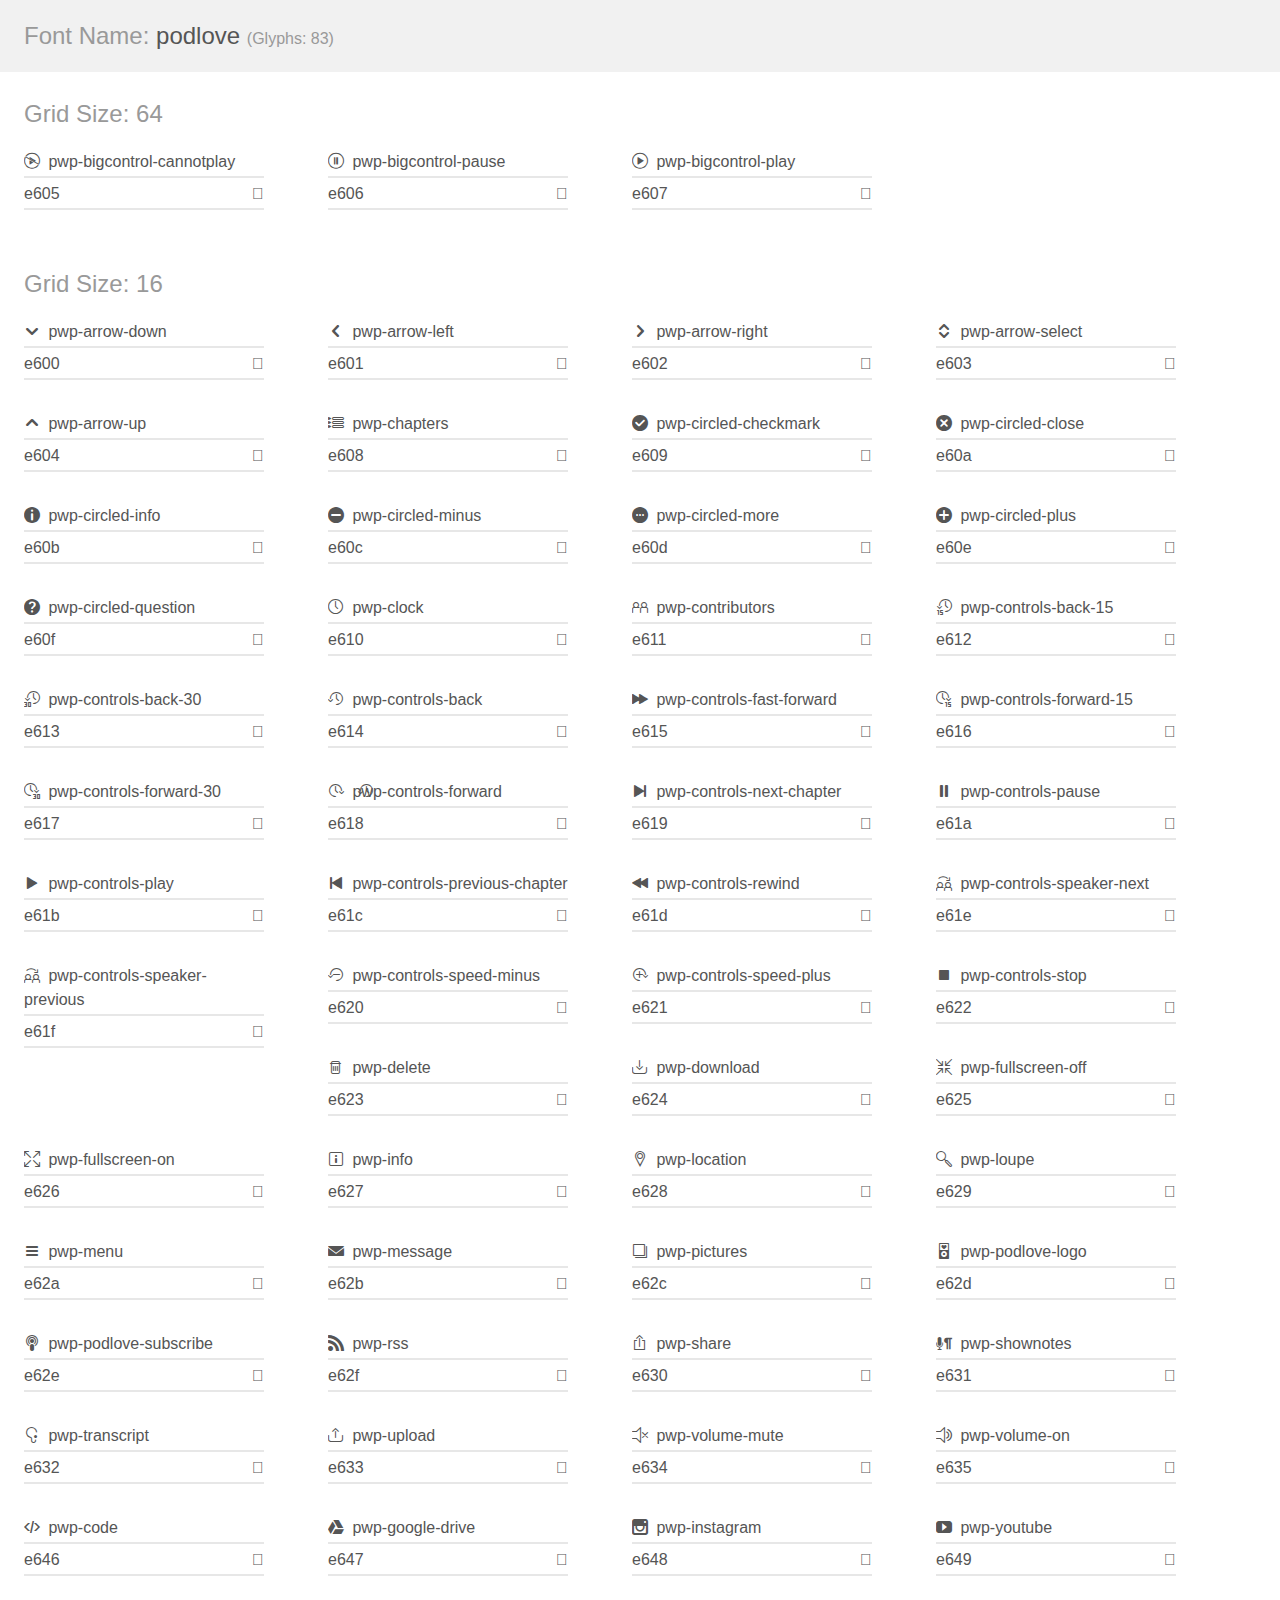
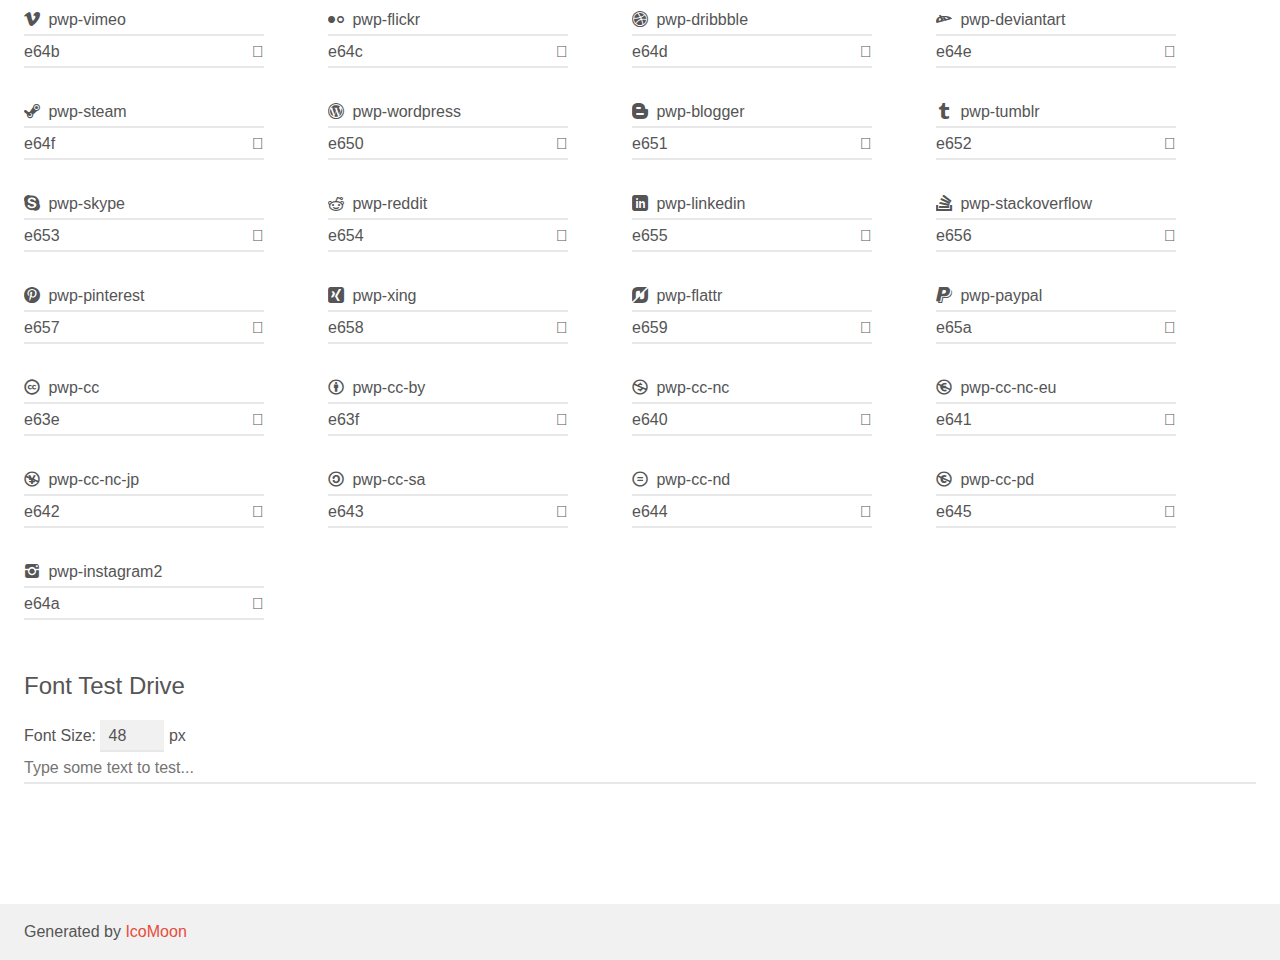
==== commit 46b0efe7: "imported new font from icomoon" ====
--- a/index.html
+++ b/index.html
@@ -13,13 +13,55 @@
 </head>
 <body>
 	<div class="bgc1 clearfix">
-		<h1 class="mhmm mvm"><span class="fgc1">Font Name:</span> podlove <small class="fgc1">(Glyphs:&nbsp;89)</small></h1>
+		<h1 class="mhmm mvm"><span class="fgc1">Font Name:</span> podlove <small class="fgc1">(Glyphs:&nbsp;83)</small></h1>
 	</div>
 	<div class="clearfix mhl ptl">
-		<h1 class="mvm mtn bshadow fgc1">Grid Size: 16</h1>
+		<h1 class="mvm mtn fgc1">Grid Size: 64</h1>
 		<div class="glyph fs1">
 			<div class="clearfix bshadow0 pbs">
-				<span class="pwp-arrow-down"></span><span class="mls"> pwp-arrow-down</span>
+				<span class="icon pwp-bigcontrol-cannotplay"></span><span class="mls"> pwp-bigcontrol-cannotplay</span>
+			</div>
+			<fieldset class="fs0 size1of1 clearfix hidden-false">
+				<input type="text" readonly value="e605" class="unit size1of2" />
+				<input type="text" maxlength="1" readonly value="&#xe605;" class="unitRight size1of2 talign-right" />
+			</fieldset>
+			<div class="fs0 bshadow0 clearfix hidden-true">
+				<span class="unit pvs fgc1">liga: </span>
+				<input type="text" readonly value="" class="liga unitRight" />
+			</div>
+		</div>
+		<div class="glyph fs1">
+			<div class="clearfix bshadow0 pbs">
+				<span class="icon pwp-bigcontrol-pause"></span><span class="mls"> pwp-bigcontrol-pause</span>
+			</div>
+			<fieldset class="fs0 size1of1 clearfix hidden-false">
+				<input type="text" readonly value="e606" class="unit size1of2" />
+				<input type="text" maxlength="1" readonly value="&#xe606;" class="unitRight size1of2 talign-right" />
+			</fieldset>
+			<div class="fs0 bshadow0 clearfix hidden-true">
+				<span class="unit pvs fgc1">liga: </span>
+				<input type="text" readonly value="" class="liga unitRight" />
+			</div>
+		</div>
+		<div class="glyph fs1">
+			<div class="clearfix bshadow0 pbs">
+				<span class="icon pwp-bigcontrol-play"></span><span class="mls"> pwp-bigcontrol-play</span>
+			</div>
+			<fieldset class="fs0 size1of1 clearfix hidden-false">
+				<input type="text" readonly value="e607" class="unit size1of2" />
+				<input type="text" maxlength="1" readonly value="&#xe607;" class="unitRight size1of2 talign-right" />
+			</fieldset>
+			<div class="fs0 bshadow0 clearfix hidden-true">
+				<span class="unit pvs fgc1">liga: </span>
+				<input type="text" readonly value="" class="liga unitRight" />
+			</div>
+		</div>
+	</div>
+	<div class="clearfix mhl ptl">
+		<h1 class="mvm mtn fgc1">Grid Size: 16</h1>
+		<div class="glyph fs2">
+			<div class="clearfix bshadow0 pbs">
+				<span class="icon pwp-arrow-down"></span><span class="mls"> pwp-arrow-down</span>
 			</div>
 			<fieldset class="fs0 size1of1 clearfix hidden-false">
 				<input type="text" readonly value="e600" class="unit size1of2" />
@@ -30,9 +72,9 @@
 				<input type="text" readonly value="" class="liga unitRight" />
 			</div>
 		</div>
-		<div class="glyph fs1">
-			<div class="clearfix bshadow0 pbs">
-				<span class="pwp-arrow-left"></span><span class="mls"> pwp-arrow-left</span>
+		<div class="glyph fs2">
+			<div class="clearfix bshadow0 pbs">
+				<span class="icon pwp-arrow-left"></span><span class="mls"> pwp-arrow-left</span>
 			</div>
 			<fieldset class="fs0 size1of1 clearfix hidden-false">
 				<input type="text" readonly value="e601" class="unit size1of2" />
@@ -43,9 +85,9 @@
 				<input type="text" readonly value="" class="liga unitRight" />
 			</div>
 		</div>
-		<div class="glyph fs1">
-			<div class="clearfix bshadow0 pbs">
-				<span class="pwp-arrow-right"></span><span class="mls"> pwp-arrow-right</span>
+		<div class="glyph fs2">
+			<div class="clearfix bshadow0 pbs">
+				<span class="icon pwp-arrow-right"></span><span class="mls"> pwp-arrow-right</span>
 			</div>
 			<fieldset class="fs0 size1of1 clearfix hidden-false">
 				<input type="text" readonly value="e602" class="unit size1of2" />
@@ -56,9 +98,9 @@
 				<input type="text" readonly value="" class="liga unitRight" />
 			</div>
 		</div>
-		<div class="glyph fs1">
-			<div class="clearfix bshadow0 pbs">
-				<span class="pwp-arrow-select"></span><span class="mls"> pwp-arrow-select</span>
+		<div class="glyph fs2">
+			<div class="clearfix bshadow0 pbs">
+				<span class="icon pwp-arrow-select"></span><span class="mls"> pwp-arrow-select</span>
 			</div>
 			<fieldset class="fs0 size1of1 clearfix hidden-false">
 				<input type="text" readonly value="e603" class="unit size1of2" />
@@ -69,9 +111,9 @@
 				<input type="text" readonly value="" class="liga unitRight" />
 			</div>
 		</div>
-		<div class="glyph fs1">
-			<div class="clearfix bshadow0 pbs">
-				<span class="pwp-arrow-up"></span><span class="mls"> pwp-arrow-up</span>
+		<div class="glyph fs2">
+			<div class="clearfix bshadow0 pbs">
+				<span class="icon pwp-arrow-up"></span><span class="mls"> pwp-arrow-up</span>
 			</div>
 			<fieldset class="fs0 size1of1 clearfix hidden-false">
 				<input type="text" readonly value="e604" class="unit size1of2" />
@@ -82,48 +124,9 @@
 				<input type="text" readonly value="" class="liga unitRight" />
 			</div>
 		</div>
-		<div class="glyph fs1">
-			<div class="clearfix bshadow0 pbs">
-				<span class="pwp-close-circled"></span><span class="mls"> pwp-close-circled</span>
-			</div>
-			<fieldset class="fs0 size1of1 clearfix hidden-false">
-				<input type="text" readonly value="e605" class="unit size1of2" />
-				<input type="text" maxlength="1" readonly value="&#xe605;" class="unitRight size1of2 talign-right" />
-			</fieldset>
-			<div class="fs0 bshadow0 clearfix hidden-true">
-				<span class="unit pvs fgc1">liga: </span>
-				<input type="text" readonly value="" class="liga unitRight" />
-			</div>
-		</div>
-		<div class="glyph fs1">
-			<div class="clearfix bshadow0 pbs">
-				<span class="pwp-marker"></span><span class="mls"> pwp-marker</span>
-			</div>
-			<fieldset class="fs0 size1of1 clearfix hidden-false">
-				<input type="text" readonly value="e606" class="unit size1of2" />
-				<input type="text" maxlength="1" readonly value="&#xe606;" class="unitRight size1of2 talign-right" />
-			</fieldset>
-			<div class="fs0 bshadow0 clearfix hidden-true">
-				<span class="unit pvs fgc1">liga: </span>
-				<input type="text" readonly value="" class="liga unitRight" />
-			</div>
-		</div>
-		<div class="glyph fs1">
-			<div class="clearfix bshadow0 pbs">
-				<span class="pwp-minus-circled"></span><span class="mls"> pwp-minus-circled</span>
-			</div>
-			<fieldset class="fs0 size1of1 clearfix hidden-false">
-				<input type="text" readonly value="e607" class="unit size1of2" />
-				<input type="text" maxlength="1" readonly value="&#xe607;" class="unitRight size1of2 talign-right" />
-			</fieldset>
-			<div class="fs0 bshadow0 clearfix hidden-true">
-				<span class="unit pvs fgc1">liga: </span>
-				<input type="text" readonly value="" class="liga unitRight" />
-			</div>
-		</div>
-		<div class="glyph fs1">
-			<div class="clearfix bshadow0 pbs">
-				<span class="pwp-more-circled"></span><span class="mls"> pwp-more-circled</span>
+		<div class="glyph fs2">
+			<div class="clearfix bshadow0 pbs">
+				<span class="icon pwp-chapters"></span><span class="mls"> pwp-chapters</span>
 			</div>
 			<fieldset class="fs0 size1of1 clearfix hidden-false">
 				<input type="text" readonly value="e608" class="unit size1of2" />
@@ -134,9 +137,9 @@
 				<input type="text" readonly value="" class="liga unitRight" />
 			</div>
 		</div>
-		<div class="glyph fs1">
-			<div class="clearfix bshadow0 pbs">
-				<span class="pwp-plus-circled"></span><span class="mls"> pwp-plus-circled</span>
+		<div class="glyph fs2">
+			<div class="clearfix bshadow0 pbs">
+				<span class="icon pwp-circled-checkmark"></span><span class="mls"> pwp-circled-checkmark</span>
 			</div>
 			<fieldset class="fs0 size1of1 clearfix hidden-false">
 				<input type="text" readonly value="e609" class="unit size1of2" />
@@ -147,9 +150,9 @@
 				<input type="text" readonly value="" class="liga unitRight" />
 			</div>
 		</div>
-		<div class="glyph fs1">
-			<div class="clearfix bshadow0 pbs">
-				<span class="pwp-speed-slow"></span><span class="mls"> pwp-speed-slow</span>
+		<div class="glyph fs2">
+			<div class="clearfix bshadow0 pbs">
+				<span class="icon pwp-circled-close"></span><span class="mls"> pwp-circled-close</span>
 			</div>
 			<fieldset class="fs0 size1of1 clearfix hidden-false">
 				<input type="text" readonly value="e60a" class="unit size1of2" />
@@ -160,9 +163,9 @@
 				<input type="text" readonly value="" class="liga unitRight" />
 			</div>
 		</div>
-		<div class="glyph fs1">
-			<div class="clearfix bshadow0 pbs">
-				<span class="pwp-speed-normal"></span><span class="mls"> pwp-speed-normal</span>
+		<div class="glyph fs2">
+			<div class="clearfix bshadow0 pbs">
+				<span class="icon pwp-circled-info"></span><span class="mls"> pwp-circled-info</span>
 			</div>
 			<fieldset class="fs0 size1of1 clearfix hidden-false">
 				<input type="text" readonly value="e60b" class="unit size1of2" />
@@ -173,9 +176,9 @@
 				<input type="text" readonly value="" class="liga unitRight" />
 			</div>
 		</div>
-		<div class="glyph fs1">
-			<div class="clearfix bshadow0 pbs">
-				<span class="pwp-speed-fast"></span><span class="mls"> pwp-speed-fast</span>
+		<div class="glyph fs2">
+			<div class="clearfix bshadow0 pbs">
+				<span class="icon pwp-circled-minus"></span><span class="mls"> pwp-circled-minus</span>
 			</div>
 			<fieldset class="fs0 size1of1 clearfix hidden-false">
 				<input type="text" readonly value="e60c" class="unit size1of2" />
@@ -186,9 +189,9 @@
 				<input type="text" readonly value="" class="liga unitRight" />
 			</div>
 		</div>
-		<div class="glyph fs1">
-			<div class="clearfix bshadow0 pbs">
-				<span class="pwp-speed-double"></span><span class="mls"> pwp-speed-double</span>
+		<div class="glyph fs2">
+			<div class="clearfix bshadow0 pbs">
+				<span class="icon pwp-circled-more"></span><span class="mls"> pwp-circled-more</span>
 			</div>
 			<fieldset class="fs0 size1of1 clearfix hidden-false">
 				<input type="text" readonly value="e60d" class="unit size1of2" />
@@ -199,9 +202,9 @@
 				<input type="text" readonly value="" class="liga unitRight" />
 			</div>
 		</div>
-		<div class="glyph fs1">
-			<div class="clearfix bshadow0 pbs">
-				<span class="pwp-download"></span><span class="mls"> pwp-download</span>
+		<div class="glyph fs2">
+			<div class="clearfix bshadow0 pbs">
+				<span class="icon pwp-circled-plus"></span><span class="mls"> pwp-circled-plus</span>
 			</div>
 			<fieldset class="fs0 size1of1 clearfix hidden-false">
 				<input type="text" readonly value="e60e" class="unit size1of2" />
@@ -212,9 +215,9 @@
 				<input type="text" readonly value="" class="liga unitRight" />
 			</div>
 		</div>
-		<div class="glyph fs1">
-			<div class="clearfix bshadow0 pbs">
-				<span class="pwp-embed"></span><span class="mls"> pwp-embed</span>
+		<div class="glyph fs2">
+			<div class="clearfix bshadow0 pbs">
+				<span class="icon pwp-circled-question"></span><span class="mls"> pwp-circled-question</span>
 			</div>
 			<fieldset class="fs0 size1of1 clearfix hidden-false">
 				<input type="text" readonly value="e60f" class="unit size1of2" />
@@ -225,9 +228,9 @@
 				<input type="text" readonly value="" class="liga unitRight" />
 			</div>
 		</div>
-		<div class="glyph fs1">
-			<div class="clearfix bshadow0 pbs">
-				<span class="pwp-location"></span><span class="mls"> pwp-location</span>
+		<div class="glyph fs2">
+			<div class="clearfix bshadow0 pbs">
+				<span class="icon pwp-clock"></span><span class="mls"> pwp-clock</span>
 			</div>
 			<fieldset class="fs0 size1of1 clearfix hidden-false">
 				<input type="text" readonly value="e610" class="unit size1of2" />
@@ -238,9 +241,9 @@
 				<input type="text" readonly value="" class="liga unitRight" />
 			</div>
 		</div>
-		<div class="glyph fs1">
-			<div class="clearfix bshadow0 pbs">
-				<span class="pwp-pictures"></span><span class="mls"> pwp-pictures</span>
+		<div class="glyph fs2">
+			<div class="clearfix bshadow0 pbs">
+				<span class="icon pwp-contributors"></span><span class="mls"> pwp-contributors</span>
 			</div>
 			<fieldset class="fs0 size1of1 clearfix hidden-false">
 				<input type="text" readonly value="e611" class="unit size1of2" />
@@ -251,9 +254,9 @@
 				<input type="text" readonly value="" class="liga unitRight" />
 			</div>
 		</div>
-		<div class="glyph fs1">
-			<div class="clearfix bshadow0 pbs">
-				<span class="pwp-shownotes"></span><span class="mls"> pwp-shownotes</span>
+		<div class="glyph fs2">
+			<div class="clearfix bshadow0 pbs">
+				<span class="icon pwp-controls-back-15"></span><span class="mls"> pwp-controls-back-15</span>
 			</div>
 			<fieldset class="fs0 size1of1 clearfix hidden-false">
 				<input type="text" readonly value="e612" class="unit size1of2" />
@@ -264,9 +267,9 @@
 				<input type="text" readonly value="" class="liga unitRight" />
 			</div>
 		</div>
-		<div class="glyph fs1">
-			<div class="clearfix bshadow0 pbs">
-				<span class="pwp-transcript"></span><span class="mls"> pwp-transcript</span>
+		<div class="glyph fs2">
+			<div class="clearfix bshadow0 pbs">
+				<span class="icon pwp-controls-back-30"></span><span class="mls"> pwp-controls-back-30</span>
 			</div>
 			<fieldset class="fs0 size1of1 clearfix hidden-false">
 				<input type="text" readonly value="e613" class="unit size1of2" />
@@ -277,9 +280,9 @@
 				<input type="text" readonly value="" class="liga unitRight" />
 			</div>
 		</div>
-		<div class="glyph fs1">
-			<div class="clearfix bshadow0 pbs">
-				<span class="pwp-upload"></span><span class="mls"> pwp-upload</span>
+		<div class="glyph fs2">
+			<div class="clearfix bshadow0 pbs">
+				<span class="icon pwp-controls-back"></span><span class="mls"> pwp-controls-back</span>
 			</div>
 			<fieldset class="fs0 size1of1 clearfix hidden-false">
 				<input type="text" readonly value="e614" class="unit size1of2" />
@@ -290,9 +293,9 @@
 				<input type="text" readonly value="" class="liga unitRight" />
 			</div>
 		</div>
-		<div class="glyph fs1">
-			<div class="clearfix bshadow0 pbs">
-				<span class="pwp-web-profile"></span><span class="mls"> pwp-web-profile</span>
+		<div class="glyph fs2">
+			<div class="clearfix bshadow0 pbs">
+				<span class="icon pwp-controls-fast-forward"></span><span class="mls"> pwp-controls-fast-forward</span>
 			</div>
 			<fieldset class="fs0 size1of1 clearfix hidden-false">
 				<input type="text" readonly value="e615" class="unit size1of2" />
@@ -303,9 +306,9 @@
 				<input type="text" readonly value="" class="liga unitRight" />
 			</div>
 		</div>
-		<div class="glyph fs1">
-			<div class="clearfix bshadow0 pbs">
-				<span class="pwp-twitter"></span><span class="mls"> pwp-twitter</span>
+		<div class="glyph fs2">
+			<div class="clearfix bshadow0 pbs">
+				<span class="icon pwp-controls-forward-15"></span><span class="mls"> pwp-controls-forward-15</span>
 			</div>
 			<fieldset class="fs0 size1of1 clearfix hidden-false">
 				<input type="text" readonly value="e616" class="unit size1of2" />
@@ -316,9 +319,9 @@
 				<input type="text" readonly value="" class="liga unitRight" />
 			</div>
 		</div>
-		<div class="glyph fs1">
-			<div class="clearfix bshadow0 pbs">
-				<span class="pwp-soundcloud"></span><span class="mls"> pwp-soundcloud</span>
+		<div class="glyph fs2">
+			<div class="clearfix bshadow0 pbs">
+				<span class="icon pwp-controls-forward-30"></span><span class="mls"> pwp-controls-forward-30</span>
 			</div>
 			<fieldset class="fs0 size1of1 clearfix hidden-false">
 				<input type="text" readonly value="e617" class="unit size1of2" />
@@ -329,9 +332,9 @@
 				<input type="text" readonly value="" class="liga unitRight" />
 			</div>
 		</div>
-		<div class="glyph fs1">
-			<div class="clearfix bshadow0 pbs">
-				<span class="pwp-rss"></span><span class="mls"> pwp-rss</span>
+		<div class="glyph fs2">
+			<div class="clearfix bshadow0 pbs">
+				<span class="icon pwp-controls-forward"></span><span class="mls"> pwp-controls-forward</span>
 			</div>
 			<fieldset class="fs0 size1of1 clearfix hidden-false">
 				<input type="text" readonly value="e618" class="unit size1of2" />
@@ -342,9 +345,9 @@
 				<input type="text" readonly value="" class="liga unitRight" />
 			</div>
 		</div>
-		<div class="glyph fs1">
-			<div class="clearfix bshadow0 pbs">
-				<span class="pwp-podlove"></span><span class="mls"> pwp-podlove</span>
+		<div class="glyph fs2">
+			<div class="clearfix bshadow0 pbs">
+				<span class="icon pwp-controls-next-chapter"></span><span class="mls"> pwp-controls-next-chapter</span>
 			</div>
 			<fieldset class="fs0 size1of1 clearfix hidden-false">
 				<input type="text" readonly value="e619" class="unit size1of2" />
@@ -355,9 +358,9 @@
 				<input type="text" readonly value="" class="liga unitRight" />
 			</div>
 		</div>
-		<div class="glyph fs1">
-			<div class="clearfix bshadow0 pbs">
-				<span class="pwp-mail"></span><span class="mls"> pwp-mail</span>
+		<div class="glyph fs2">
+			<div class="clearfix bshadow0 pbs">
+				<span class="icon pwp-controls-pause"></span><span class="mls"> pwp-controls-pause</span>
 			</div>
 			<fieldset class="fs0 size1of1 clearfix hidden-false">
 				<input type="text" readonly value="e61a" class="unit size1of2" />
@@ -368,9 +371,9 @@
 				<input type="text" readonly value="" class="liga unitRight" />
 			</div>
 		</div>
-		<div class="glyph fs1">
-			<div class="clearfix bshadow0 pbs">
-				<span class="pwp-itunes"></span><span class="mls"> pwp-itunes</span>
+		<div class="glyph fs2">
+			<div class="clearfix bshadow0 pbs">
+				<span class="icon pwp-controls-play"></span><span class="mls"> pwp-controls-play</span>
 			</div>
 			<fieldset class="fs0 size1of1 clearfix hidden-false">
 				<input type="text" readonly value="e61b" class="unit size1of2" />
@@ -381,9 +384,35 @@
 				<input type="text" readonly value="" class="liga unitRight" />
 			</div>
 		</div>
-		<div class="glyph fs1">
-			<div class="clearfix bshadow0 pbs">
-				<span class="pwp-apple"></span><span class="mls"> pwp-apple</span>
+		<div class="glyph fs2">
+			<div class="clearfix bshadow0 pbs">
+				<span class="icon pwp-controls-previous-chapter"></span><span class="mls"> pwp-controls-previous-chapter</span>
+			</div>
+			<fieldset class="fs0 size1of1 clearfix hidden-false">
+				<input type="text" readonly value="e61c" class="unit size1of2" />
+				<input type="text" maxlength="1" readonly value="&#xe61c;" class="unitRight size1of2 talign-right" />
+			</fieldset>
+			<div class="fs0 bshadow0 clearfix hidden-true">
+				<span class="unit pvs fgc1">liga: </span>
+				<input type="text" readonly value="" class="liga unitRight" />
+			</div>
+		</div>
+		<div class="glyph fs2">
+			<div class="clearfix bshadow0 pbs">
+				<span class="icon pwp-controls-rewind"></span><span class="mls"> pwp-controls-rewind</span>
+			</div>
+			<fieldset class="fs0 size1of1 clearfix hidden-false">
+				<input type="text" readonly value="e61d" class="unit size1of2" />
+				<input type="text" maxlength="1" readonly value="&#xe61d;" class="unitRight size1of2 talign-right" />
+			</fieldset>
+			<div class="fs0 bshadow0 clearfix hidden-true">
+				<span class="unit pvs fgc1">liga: </span>
+				<input type="text" readonly value="" class="liga unitRight" />
+			</div>
+		</div>
+		<div class="glyph fs2">
+			<div class="clearfix bshadow0 pbs">
+				<span class="icon pwp-controls-speaker-next"></span><span class="mls"> pwp-controls-speaker-next</span>
 			</div>
 			<fieldset class="fs0 size1of1 clearfix hidden-false">
 				<input type="text" readonly value="e61e" class="unit size1of2" />
@@ -394,9 +423,9 @@
 				<input type="text" readonly value="" class="liga unitRight" />
 			</div>
 		</div>
-		<div class="glyph fs1">
-			<div class="clearfix bshadow0 pbs">
-				<span class="pwp-adn-alpha"></span><span class="mls"> pwp-adn-alpha</span>
+		<div class="glyph fs2">
+			<div class="clearfix bshadow0 pbs">
+				<span class="icon pwp-controls-speaker-previous"></span><span class="mls"> pwp-controls-speaker-previous</span>
 			</div>
 			<fieldset class="fs0 size1of1 clearfix hidden-false">
 				<input type="text" readonly value="e61f" class="unit size1of2" />
@@ -407,9 +436,9 @@
 				<input type="text" readonly value="" class="liga unitRight" />
 			</div>
 		</div>
-		<div class="glyph fs1">
-			<div class="clearfix bshadow0 pbs">
-				<span class="pwp-volume"></span><span class="mls"> pwp-volume</span>
+		<div class="glyph fs2">
+			<div class="clearfix bshadow0 pbs">
+				<span class="icon pwp-controls-speed-minus"></span><span class="mls"> pwp-controls-speed-minus</span>
 			</div>
 			<fieldset class="fs0 size1of1 clearfix hidden-false">
 				<input type="text" readonly value="e620" class="unit size1of2" />
@@ -420,9 +449,9 @@
 				<input type="text" readonly value="" class="liga unitRight" />
 			</div>
 		</div>
-		<div class="glyph fs1">
-			<div class="clearfix bshadow0 pbs">
-				<span class="pwp-share3"></span><span class="mls"> pwp-share3</span>
+		<div class="glyph fs2">
+			<div class="clearfix bshadow0 pbs">
+				<span class="icon pwp-controls-speed-plus"></span><span class="mls"> pwp-controls-speed-plus</span>
 			</div>
 			<fieldset class="fs0 size1of1 clearfix hidden-false">
 				<input type="text" readonly value="e621" class="unit size1of2" />
@@ -433,9 +462,9 @@
 				<input type="text" readonly value="" class="liga unitRight" />
 			</div>
 		</div>
-		<div class="glyph fs1">
-			<div class="clearfix bshadow0 pbs">
-				<span class="pwp-share2"></span><span class="mls"> pwp-share2</span>
+		<div class="glyph fs2">
+			<div class="clearfix bshadow0 pbs">
+				<span class="icon pwp-controls-stop"></span><span class="mls"> pwp-controls-stop</span>
 			</div>
 			<fieldset class="fs0 size1of1 clearfix hidden-false">
 				<input type="text" readonly value="e622" class="unit size1of2" />
@@ -446,9 +475,9 @@
 				<input type="text" readonly value="" class="liga unitRight" />
 			</div>
 		</div>
-		<div class="glyph fs1">
-			<div class="clearfix bshadow0 pbs">
-				<span class="pwp-share1"></span><span class="mls"> pwp-share1</span>
+		<div class="glyph fs2">
+			<div class="clearfix bshadow0 pbs">
+				<span class="icon pwp-delete"></span><span class="mls"> pwp-delete</span>
 			</div>
 			<fieldset class="fs0 size1of1 clearfix hidden-false">
 				<input type="text" readonly value="e623" class="unit size1of2" />
@@ -459,9 +488,9 @@
 				<input type="text" readonly value="" class="liga unitRight" />
 			</div>
 		</div>
-		<div class="glyph fs1">
-			<div class="clearfix bshadow0 pbs">
-				<span class="pwp-mute"></span><span class="mls"> pwp-mute</span>
+		<div class="glyph fs2">
+			<div class="clearfix bshadow0 pbs">
+				<span class="icon pwp-download"></span><span class="mls"> pwp-download</span>
 			</div>
 			<fieldset class="fs0 size1of1 clearfix hidden-false">
 				<input type="text" readonly value="e624" class="unit size1of2" />
@@ -472,9 +501,9 @@
 				<input type="text" readonly value="" class="liga unitRight" />
 			</div>
 		</div>
-		<div class="glyph fs1">
-			<div class="clearfix bshadow0 pbs">
-				<span class="pwp-search"></span><span class="mls"> pwp-search</span>
+		<div class="glyph fs2">
+			<div class="clearfix bshadow0 pbs">
+				<span class="icon pwp-fullscreen-off"></span><span class="mls"> pwp-fullscreen-off</span>
 			</div>
 			<fieldset class="fs0 size1of1 clearfix hidden-false">
 				<input type="text" readonly value="e625" class="unit size1of2" />
@@ -485,9 +514,9 @@
 				<input type="text" readonly value="" class="liga unitRight" />
 			</div>
 		</div>
-		<div class="glyph fs1">
-			<div class="clearfix bshadow0 pbs">
-				<span class="pwp-incoming"></span><span class="mls"> pwp-incoming</span>
+		<div class="glyph fs2">
+			<div class="clearfix bshadow0 pbs">
+				<span class="icon pwp-fullscreen-on"></span><span class="mls"> pwp-fullscreen-on</span>
 			</div>
 			<fieldset class="fs0 size1of1 clearfix hidden-false">
 				<input type="text" readonly value="e626" class="unit size1of2" />
@@ -498,9 +527,9 @@
 				<input type="text" readonly value="" class="liga unitRight" />
 			</div>
 		</div>
-		<div class="glyph fs1">
-			<div class="clearfix bshadow0 pbs">
-				<span class="pwp-outgoing"></span><span class="mls"> pwp-outgoing</span>
+		<div class="glyph fs2">
+			<div class="clearfix bshadow0 pbs">
+				<span class="icon pwp-info"></span><span class="mls"> pwp-info</span>
 			</div>
 			<fieldset class="fs0 size1of1 clearfix hidden-false">
 				<input type="text" readonly value="e627" class="unit size1of2" />
@@ -511,9 +540,9 @@
 				<input type="text" readonly value="" class="liga unitRight" />
 			</div>
 		</div>
-		<div class="glyph fs1">
-			<div class="clearfix bshadow0 pbs">
-				<span class="pwp-insert"></span><span class="mls"> pwp-insert</span>
+		<div class="glyph fs2">
+			<div class="clearfix bshadow0 pbs">
+				<span class="icon pwp-location"></span><span class="mls"> pwp-location</span>
 			</div>
 			<fieldset class="fs0 size1of1 clearfix hidden-false">
 				<input type="text" readonly value="e628" class="unit size1of2" />
@@ -524,9 +553,9 @@
 				<input type="text" readonly value="" class="liga unitRight" />
 			</div>
 		</div>
-		<div class="glyph fs1">
-			<div class="clearfix bshadow0 pbs">
-				<span class="pwp-info-circled"></span><span class="mls"> pwp-info-circled</span>
+		<div class="glyph fs2">
+			<div class="clearfix bshadow0 pbs">
+				<span class="icon pwp-loupe"></span><span class="mls"> pwp-loupe</span>
 			</div>
 			<fieldset class="fs0 size1of1 clearfix hidden-false">
 				<input type="text" readonly value="e629" class="unit size1of2" />
@@ -537,9 +566,9 @@
 				<input type="text" readonly value="" class="liga unitRight" />
 			</div>
 		</div>
-		<div class="glyph fs1">
-			<div class="clearfix bshadow0 pbs">
-				<span class="pwp-contributors"></span><span class="mls"> pwp-contributors</span>
+		<div class="glyph fs2">
+			<div class="clearfix bshadow0 pbs">
+				<span class="icon pwp-menu"></span><span class="mls"> pwp-menu</span>
 			</div>
 			<fieldset class="fs0 size1of1 clearfix hidden-false">
 				<input type="text" readonly value="e62a" class="unit size1of2" />
@@ -550,9 +579,9 @@
 				<input type="text" readonly value="" class="liga unitRight" />
 			</div>
 		</div>
-		<div class="glyph fs1">
-			<div class="clearfix bshadow0 pbs">
-				<span class="pwp-chapters"></span><span class="mls"> pwp-chapters</span>
+		<div class="glyph fs2">
+			<div class="clearfix bshadow0 pbs">
+				<span class="icon pwp-message"></span><span class="mls"> pwp-message</span>
 			</div>
 			<fieldset class="fs0 size1of1 clearfix hidden-false">
 				<input type="text" readonly value="e62b" class="unit size1of2" />
@@ -563,9 +592,9 @@
 				<input type="text" readonly value="" class="liga unitRight" />
 			</div>
 		</div>
-		<div class="glyph fs1">
-			<div class="clearfix bshadow0 pbs">
-				<span class="pwp-stop"></span><span class="mls"> pwp-stop</span>
+		<div class="glyph fs2">
+			<div class="clearfix bshadow0 pbs">
+				<span class="icon pwp-pictures"></span><span class="mls"> pwp-pictures</span>
 			</div>
 			<fieldset class="fs0 size1of1 clearfix hidden-false">
 				<input type="text" readonly value="e62c" class="unit size1of2" />
@@ -576,9 +605,9 @@
 				<input type="text" readonly value="" class="liga unitRight" />
 			</div>
 		</div>
-		<div class="glyph fs1">
-			<div class="clearfix bshadow0 pbs">
-				<span class="pwp-speed-plus"></span><span class="mls"> pwp-speed-plus</span>
+		<div class="glyph fs2">
+			<div class="clearfix bshadow0 pbs">
+				<span class="icon pwp-podlove-logo"></span><span class="mls"> pwp-podlove-logo</span>
 			</div>
 			<fieldset class="fs0 size1of1 clearfix hidden-false">
 				<input type="text" readonly value="e62d" class="unit size1of2" />
@@ -589,9 +618,9 @@
 				<input type="text" readonly value="" class="liga unitRight" />
 			</div>
 		</div>
-		<div class="glyph fs1">
-			<div class="clearfix bshadow0 pbs">
-				<span class="pwp-speed-minus"></span><span class="mls"> pwp-speed-minus</span>
+		<div class="glyph fs2">
+			<div class="clearfix bshadow0 pbs">
+				<span class="icon pwp-podlove-subscribe"></span><span class="mls"> pwp-podlove-subscribe</span>
 			</div>
 			<fieldset class="fs0 size1of1 clearfix hidden-false">
 				<input type="text" readonly value="e62e" class="unit size1of2" />
@@ -602,9 +631,9 @@
 				<input type="text" readonly value="" class="liga unitRight" />
 			</div>
 		</div>
-		<div class="glyph fs1">
-			<div class="clearfix bshadow0 pbs">
-				<span class="pwp-rewind"></span><span class="mls"> pwp-rewind</span>
+		<div class="glyph fs2">
+			<div class="clearfix bshadow0 pbs">
+				<span class="icon pwp-rss"></span><span class="mls"> pwp-rss</span>
 			</div>
 			<fieldset class="fs0 size1of1 clearfix hidden-false">
 				<input type="text" readonly value="e62f" class="unit size1of2" />
@@ -615,9 +644,9 @@
 				<input type="text" readonly value="" class="liga unitRight" />
 			</div>
 		</div>
-		<div class="glyph fs1">
-			<div class="clearfix bshadow0 pbs">
-				<span class="pwp-cannot-play-circled"></span><span class="mls"> pwp-cannot-play-circled</span>
+		<div class="glyph fs2">
+			<div class="clearfix bshadow0 pbs">
+				<span class="icon pwp-share"></span><span class="mls"> pwp-share</span>
 			</div>
 			<fieldset class="fs0 size1of1 clearfix hidden-false">
 				<input type="text" readonly value="e630" class="unit size1of2" />
@@ -628,9 +657,9 @@
 				<input type="text" readonly value="" class="liga unitRight" />
 			</div>
 		</div>
-		<div class="glyph fs1">
-			<div class="clearfix bshadow0 pbs">
-				<span class="pwp-play"></span><span class="mls"> pwp-play</span>
+		<div class="glyph fs2">
+			<div class="clearfix bshadow0 pbs">
+				<span class="icon pwp-shownotes"></span><span class="mls"> pwp-shownotes</span>
 			</div>
 			<fieldset class="fs0 size1of1 clearfix hidden-false">
 				<input type="text" readonly value="e631" class="unit size1of2" />
@@ -641,9 +670,9 @@
 				<input type="text" readonly value="" class="liga unitRight" />
 			</div>
 		</div>
-		<div class="glyph fs1">
-			<div class="clearfix bshadow0 pbs">
-				<span class="pwp-play-circled"></span><span class="mls"> pwp-play-circled</span>
+		<div class="glyph fs2">
+			<div class="clearfix bshadow0 pbs">
+				<span class="icon pwp-transcript"></span><span class="mls"> pwp-transcript</span>
 			</div>
 			<fieldset class="fs0 size1of1 clearfix hidden-false">
 				<input type="text" readonly value="e632" class="unit size1of2" />
@@ -654,9 +683,9 @@
 				<input type="text" readonly value="" class="liga unitRight" />
 			</div>
 		</div>
-		<div class="glyph fs1">
-			<div class="clearfix bshadow0 pbs">
-				<span class="pwp-pause"></span><span class="mls"> pwp-pause</span>
+		<div class="glyph fs2">
+			<div class="clearfix bshadow0 pbs">
+				<span class="icon pwp-upload"></span><span class="mls"> pwp-upload</span>
 			</div>
 			<fieldset class="fs0 size1of1 clearfix hidden-false">
 				<input type="text" readonly value="e633" class="unit size1of2" />
@@ -667,9 +696,9 @@
 				<input type="text" readonly value="" class="liga unitRight" />
 			</div>
 		</div>
-		<div class="glyph fs1">
-			<div class="clearfix bshadow0 pbs">
-				<span class="pwp-pause-circled"></span><span class="mls"> pwp-pause-circled</span>
+		<div class="glyph fs2">
+			<div class="clearfix bshadow0 pbs">
+				<span class="icon pwp-volume-mute"></span><span class="mls"> pwp-volume-mute</span>
 			</div>
 			<fieldset class="fs0 size1of1 clearfix hidden-false">
 				<input type="text" readonly value="e634" class="unit size1of2" />
@@ -680,9 +709,9 @@
 				<input type="text" readonly value="" class="liga unitRight" />
 			</div>
 		</div>
-		<div class="glyph fs1">
-			<div class="clearfix bshadow0 pbs">
-				<span class="pwp-next-speaker"></span><span class="mls"> pwp-next-speaker</span>
+		<div class="glyph fs2">
+			<div class="clearfix bshadow0 pbs">
+				<span class="icon pwp-volume-on"></span><span class="mls"> pwp-volume-on</span>
 			</div>
 			<fieldset class="fs0 size1of1 clearfix hidden-false">
 				<input type="text" readonly value="e635" class="unit size1of2" />
@@ -693,113 +722,9 @@
 				<input type="text" readonly value="" class="liga unitRight" />
 			</div>
 		</div>
-		<div class="glyph fs1">
-			<div class="clearfix bshadow0 pbs">
-				<span class="pwp-previous-speaker"></span><span class="mls"> pwp-previous-speaker</span>
-			</div>
-			<fieldset class="fs0 size1of1 clearfix hidden-false">
-				<input type="text" readonly value="e636" class="unit size1of2" />
-				<input type="text" maxlength="1" readonly value="&#xe636;" class="unitRight size1of2 talign-right" />
-			</fieldset>
-			<div class="fs0 bshadow0 clearfix hidden-true">
-				<span class="unit pvs fgc1">liga: </span>
-				<input type="text" readonly value="" class="liga unitRight" />
-			</div>
-		</div>
-		<div class="glyph fs1">
-			<div class="clearfix bshadow0 pbs">
-				<span class="pwp-back-30"></span><span class="mls"> pwp-back-30</span>
-			</div>
-			<fieldset class="fs0 size1of1 clearfix hidden-false">
-				<input type="text" readonly value="e637" class="unit size1of2" />
-				<input type="text" maxlength="1" readonly value="&#xe637;" class="unitRight size1of2 talign-right" />
-			</fieldset>
-			<div class="fs0 bshadow0 clearfix hidden-true">
-				<span class="unit pvs fgc1">liga: </span>
-				<input type="text" readonly value="" class="liga unitRight" />
-			</div>
-		</div>
-		<div class="glyph fs1">
-			<div class="clearfix bshadow0 pbs">
-				<span class="pwp-forward-30"></span><span class="mls"> pwp-forward-30</span>
-			</div>
-			<fieldset class="fs0 size1of1 clearfix hidden-false">
-				<input type="text" readonly value="e638" class="unit size1of2" />
-				<input type="text" maxlength="1" readonly value="&#xe638;" class="unitRight size1of2 talign-right" />
-			</fieldset>
-			<div class="fs0 bshadow0 clearfix hidden-true">
-				<span class="unit pvs fgc1">liga: </span>
-				<input type="text" readonly value="" class="liga unitRight" />
-			</div>
-		</div>
-		<div class="glyph fs1">
-			<div class="clearfix bshadow0 pbs">
-				<span class="pwp-back-15"></span><span class="mls"> pwp-back-15</span>
-			</div>
-			<fieldset class="fs0 size1of1 clearfix hidden-false">
-				<input type="text" readonly value="e639" class="unit size1of2" />
-				<input type="text" maxlength="1" readonly value="&#xe639;" class="unitRight size1of2 talign-right" />
-			</fieldset>
-			<div class="fs0 bshadow0 clearfix hidden-true">
-				<span class="unit pvs fgc1">liga: </span>
-				<input type="text" readonly value="" class="liga unitRight" />
-			</div>
-		</div>
-		<div class="glyph fs1">
-			<div class="clearfix bshadow0 pbs">
-				<span class="pwp-forward-15"></span><span class="mls"> pwp-forward-15</span>
-			</div>
-			<fieldset class="fs0 size1of1 clearfix hidden-false">
-				<input type="text" readonly value="e63a" class="unit size1of2" />
-				<input type="text" maxlength="1" readonly value="&#xe63a;" class="unitRight size1of2 talign-right" />
-			</fieldset>
-			<div class="fs0 bshadow0 clearfix hidden-true">
-				<span class="unit pvs fgc1">liga: </span>
-				<input type="text" readonly value="" class="liga unitRight" />
-			</div>
-		</div>
-		<div class="glyph fs1">
-			<div class="clearfix bshadow0 pbs">
-				<span class="pwp-fast-forward"></span><span class="mls"> pwp-fast-forward</span>
-			</div>
-			<fieldset class="fs0 size1of1 clearfix hidden-false">
-				<input type="text" readonly value="e63b" class="unit size1of2" />
-				<input type="text" maxlength="1" readonly value="&#xe63b;" class="unitRight size1of2 talign-right" />
-			</fieldset>
-			<div class="fs0 bshadow0 clearfix hidden-true">
-				<span class="unit pvs fgc1">liga: </span>
-				<input type="text" readonly value="" class="liga unitRight" />
-			</div>
-		</div>
-		<div class="glyph fs1">
-			<div class="clearfix bshadow0 pbs">
-				<span class="pwp-previous-chapter"></span><span class="mls"> pwp-previous-chapter</span>
-			</div>
-			<fieldset class="fs0 size1of1 clearfix hidden-false">
-				<input type="text" readonly value="e63c" class="unit size1of2" />
-				<input type="text" maxlength="1" readonly value="&#xe63c;" class="unitRight size1of2 talign-right" />
-			</fieldset>
-			<div class="fs0 bshadow0 clearfix hidden-true">
-				<span class="unit pvs fgc1">liga: </span>
-				<input type="text" readonly value="" class="liga unitRight" />
-			</div>
-		</div>
-		<div class="glyph fs1">
-			<div class="clearfix bshadow0 pbs">
-				<span class="pwp-next-chapter"></span><span class="mls"> pwp-next-chapter</span>
-			</div>
-			<fieldset class="fs0 size1of1 clearfix hidden-false">
-				<input type="text" readonly value="e63d" class="unit size1of2" />
-				<input type="text" maxlength="1" readonly value="&#xe63d;" class="unitRight size1of2 talign-right" />
-			</fieldset>
-			<div class="fs0 bshadow0 clearfix hidden-true">
-				<span class="unit pvs fgc1">liga: </span>
-				<input type="text" readonly value="" class="liga unitRight" />
-			</div>
-		</div>
-		<div class="glyph fs1">
-			<div class="clearfix bshadow0 pbs">
-				<span class="pwp-code"></span><span class="mls"> pwp-code</span>
+		<div class="glyph fs2">
+			<div class="clearfix bshadow0 pbs">
+				<span class="icon pwp-code"></span><span class="mls"> pwp-code</span>
 			</div>
 			<fieldset class="fs0 size1of1 clearfix hidden-false">
 				<input type="text" readonly value="e646" class="unit size1of2" />
@@ -810,9 +735,9 @@
 				<input type="text" readonly value="" class="liga unitRight" />
 			</div>
 		</div>
-		<div class="glyph fs1">
-			<div class="clearfix bshadow0 pbs">
-				<span class="pwp-google-drive"></span><span class="mls"> pwp-google-drive</span>
+		<div class="glyph fs2">
+			<div class="clearfix bshadow0 pbs">
+				<span class="icon pwp-google-drive"></span><span class="mls"> pwp-google-drive</span>
 			</div>
 			<fieldset class="fs0 size1of1 clearfix hidden-false">
 				<input type="text" readonly value="e647" class="unit size1of2" />
@@ -823,9 +748,9 @@
 				<input type="text" readonly value="" class="liga unitRight" />
 			</div>
 		</div>
-		<div class="glyph fs1">
-			<div class="clearfix bshadow0 pbs">
-				<span class="pwp-instagram"></span><span class="mls"> pwp-instagram</span>
+		<div class="glyph fs2">
+			<div class="clearfix bshadow0 pbs">
+				<span class="icon pwp-instagram"></span><span class="mls"> pwp-instagram</span>
 			</div>
 			<fieldset class="fs0 size1of1 clearfix hidden-false">
 				<input type="text" readonly value="e648" class="unit size1of2" />
@@ -836,9 +761,9 @@
 				<input type="text" readonly value="" class="liga unitRight" />
 			</div>
 		</div>
-		<div class="glyph fs1">
-			<div class="clearfix bshadow0 pbs">
-				<span class="pwp-youtube"></span><span class="mls"> pwp-youtube</span>
+		<div class="glyph fs2">
+			<div class="clearfix bshadow0 pbs">
+				<span class="icon pwp-youtube"></span><span class="mls"> pwp-youtube</span>
 			</div>
 			<fieldset class="fs0 size1of1 clearfix hidden-false">
 				<input type="text" readonly value="e649" class="unit size1of2" />
@@ -849,9 +774,9 @@
 				<input type="text" readonly value="" class="liga unitRight" />
 			</div>
 		</div>
-		<div class="glyph fs1">
-			<div class="clearfix bshadow0 pbs">
-				<span class="pwp-vimeo"></span><span class="mls"> pwp-vimeo</span>
+		<div class="glyph fs2">
+			<div class="clearfix bshadow0 pbs">
+				<span class="icon pwp-vimeo"></span><span class="mls"> pwp-vimeo</span>
 			</div>
 			<fieldset class="fs0 size1of1 clearfix hidden-false">
 				<input type="text" readonly value="e64b" class="unit size1of2" />
@@ -862,9 +787,9 @@
 				<input type="text" readonly value="" class="liga unitRight" />
 			</div>
 		</div>
-		<div class="glyph fs1">
-			<div class="clearfix bshadow0 pbs">
-				<span class="pwp-flickr"></span><span class="mls"> pwp-flickr</span>
+		<div class="glyph fs2">
+			<div class="clearfix bshadow0 pbs">
+				<span class="icon pwp-flickr"></span><span class="mls"> pwp-flickr</span>
 			</div>
 			<fieldset class="fs0 size1of1 clearfix hidden-false">
 				<input type="text" readonly value="e64c" class="unit size1of2" />
@@ -875,9 +800,9 @@
 				<input type="text" readonly value="" class="liga unitRight" />
 			</div>
 		</div>
-		<div class="glyph fs1">
-			<div class="clearfix bshadow0 pbs">
-				<span class="pwp-dribbble"></span><span class="mls"> pwp-dribbble</span>
+		<div class="glyph fs2">
+			<div class="clearfix bshadow0 pbs">
+				<span class="icon pwp-dribbble"></span><span class="mls"> pwp-dribbble</span>
 			</div>
 			<fieldset class="fs0 size1of1 clearfix hidden-false">
 				<input type="text" readonly value="e64d" class="unit size1of2" />
@@ -888,9 +813,9 @@
 				<input type="text" readonly value="" class="liga unitRight" />
 			</div>
 		</div>
-		<div class="glyph fs1">
-			<div class="clearfix bshadow0 pbs">
-				<span class="pwp-deviantart"></span><span class="mls"> pwp-deviantart</span>
+		<div class="glyph fs2">
+			<div class="clearfix bshadow0 pbs">
+				<span class="icon pwp-deviantart"></span><span class="mls"> pwp-deviantart</span>
 			</div>
 			<fieldset class="fs0 size1of1 clearfix hidden-false">
 				<input type="text" readonly value="e64e" class="unit size1of2" />
@@ -901,9 +826,9 @@
 				<input type="text" readonly value="" class="liga unitRight" />
 			</div>
 		</div>
-		<div class="glyph fs1">
-			<div class="clearfix bshadow0 pbs">
-				<span class="pwp-steam"></span><span class="mls"> pwp-steam</span>
+		<div class="glyph fs2">
+			<div class="clearfix bshadow0 pbs">
+				<span class="icon pwp-steam"></span><span class="mls"> pwp-steam</span>
 			</div>
 			<fieldset class="fs0 size1of1 clearfix hidden-false">
 				<input type="text" readonly value="e64f" class="unit size1of2" />
@@ -914,9 +839,9 @@
 				<input type="text" readonly value="" class="liga unitRight" />
 			</div>
 		</div>
-		<div class="glyph fs1">
-			<div class="clearfix bshadow0 pbs">
-				<span class="pwp-wordpress"></span><span class="mls"> pwp-wordpress</span>
+		<div class="glyph fs2">
+			<div class="clearfix bshadow0 pbs">
+				<span class="icon pwp-wordpress"></span><span class="mls"> pwp-wordpress</span>
 			</div>
 			<fieldset class="fs0 size1of1 clearfix hidden-false">
 				<input type="text" readonly value="e650" class="unit size1of2" />
@@ -927,9 +852,9 @@
 				<input type="text" readonly value="" class="liga unitRight" />
 			</div>
 		</div>
-		<div class="glyph fs1">
-			<div class="clearfix bshadow0 pbs">
-				<span class="pwp-blogger"></span><span class="mls"> pwp-blogger</span>
+		<div class="glyph fs2">
+			<div class="clearfix bshadow0 pbs">
+				<span class="icon pwp-blogger"></span><span class="mls"> pwp-blogger</span>
 			</div>
 			<fieldset class="fs0 size1of1 clearfix hidden-false">
 				<input type="text" readonly value="e651" class="unit size1of2" />
@@ -940,9 +865,9 @@
 				<input type="text" readonly value="" class="liga unitRight" />
 			</div>
 		</div>
-		<div class="glyph fs1">
-			<div class="clearfix bshadow0 pbs">
-				<span class="pwp-tumblr"></span><span class="mls"> pwp-tumblr</span>
+		<div class="glyph fs2">
+			<div class="clearfix bshadow0 pbs">
+				<span class="icon pwp-tumblr"></span><span class="mls"> pwp-tumblr</span>
 			</div>
 			<fieldset class="fs0 size1of1 clearfix hidden-false">
 				<input type="text" readonly value="e652" class="unit size1of2" />
@@ -953,9 +878,9 @@
 				<input type="text" readonly value="" class="liga unitRight" />
 			</div>
 		</div>
-		<div class="glyph fs1">
-			<div class="clearfix bshadow0 pbs">
-				<span class="pwp-skype"></span><span class="mls"> pwp-skype</span>
+		<div class="glyph fs2">
+			<div class="clearfix bshadow0 pbs">
+				<span class="icon pwp-skype"></span><span class="mls"> pwp-skype</span>
 			</div>
 			<fieldset class="fs0 size1of1 clearfix hidden-false">
 				<input type="text" readonly value="e653" class="unit size1of2" />
@@ -966,9 +891,9 @@
 				<input type="text" readonly value="" class="liga unitRight" />
 			</div>
 		</div>
-		<div class="glyph fs1">
-			<div class="clearfix bshadow0 pbs">
-				<span class="pwp-reddit"></span><span class="mls"> pwp-reddit</span>
+		<div class="glyph fs2">
+			<div class="clearfix bshadow0 pbs">
+				<span class="icon pwp-reddit"></span><span class="mls"> pwp-reddit</span>
 			</div>
 			<fieldset class="fs0 size1of1 clearfix hidden-false">
 				<input type="text" readonly value="e654" class="unit size1of2" />
@@ -979,9 +904,9 @@
 				<input type="text" readonly value="" class="liga unitRight" />
 			</div>
 		</div>
-		<div class="glyph fs1">
-			<div class="clearfix bshadow0 pbs">
-				<span class="pwp-linkedin"></span><span class="mls"> pwp-linkedin</span>
+		<div class="glyph fs2">
+			<div class="clearfix bshadow0 pbs">
+				<span class="icon pwp-linkedin"></span><span class="mls"> pwp-linkedin</span>
 			</div>
 			<fieldset class="fs0 size1of1 clearfix hidden-false">
 				<input type="text" readonly value="e655" class="unit size1of2" />
@@ -992,9 +917,9 @@
 				<input type="text" readonly value="" class="liga unitRight" />
 			</div>
 		</div>
-		<div class="glyph fs1">
-			<div class="clearfix bshadow0 pbs">
-				<span class="pwp-stackoverflow"></span><span class="mls"> pwp-stackoverflow</span>
+		<div class="glyph fs2">
+			<div class="clearfix bshadow0 pbs">
+				<span class="icon pwp-stackoverflow"></span><span class="mls"> pwp-stackoverflow</span>
 			</div>
 			<fieldset class="fs0 size1of1 clearfix hidden-false">
 				<input type="text" readonly value="e656" class="unit size1of2" />
@@ -1005,9 +930,9 @@
 				<input type="text" readonly value="" class="liga unitRight" />
 			</div>
 		</div>
-		<div class="glyph fs1">
-			<div class="clearfix bshadow0 pbs">
-				<span class="pwp-pinterest"></span><span class="mls"> pwp-pinterest</span>
+		<div class="glyph fs2">
+			<div class="clearfix bshadow0 pbs">
+				<span class="icon pwp-pinterest"></span><span class="mls"> pwp-pinterest</span>
 			</div>
 			<fieldset class="fs0 size1of1 clearfix hidden-false">
 				<input type="text" readonly value="e657" class="unit size1of2" />
@@ -1018,9 +943,9 @@
 				<input type="text" readonly value="" class="liga unitRight" />
 			</div>
 		</div>
-		<div class="glyph fs1">
-			<div class="clearfix bshadow0 pbs">
-				<span class="pwp-xing"></span><span class="mls"> pwp-xing</span>
+		<div class="glyph fs2">
+			<div class="clearfix bshadow0 pbs">
+				<span class="icon pwp-xing"></span><span class="mls"> pwp-xing</span>
 			</div>
 			<fieldset class="fs0 size1of1 clearfix hidden-false">
 				<input type="text" readonly value="e658" class="unit size1of2" />
@@ -1031,9 +956,9 @@
 				<input type="text" readonly value="" class="liga unitRight" />
 			</div>
 		</div>
-		<div class="glyph fs1">
-			<div class="clearfix bshadow0 pbs">
-				<span class="pwp-flattr"></span><span class="mls"> pwp-flattr</span>
+		<div class="glyph fs2">
+			<div class="clearfix bshadow0 pbs">
+				<span class="icon pwp-flattr"></span><span class="mls"> pwp-flattr</span>
 			</div>
 			<fieldset class="fs0 size1of1 clearfix hidden-false">
 				<input type="text" readonly value="e659" class="unit size1of2" />
@@ -1044,9 +969,9 @@
 				<input type="text" readonly value="" class="liga unitRight" />
 			</div>
 		</div>
-		<div class="glyph fs1">
-			<div class="clearfix bshadow0 pbs">
-				<span class="pwp-paypal"></span><span class="mls"> pwp-paypal</span>
+		<div class="glyph fs2">
+			<div class="clearfix bshadow0 pbs">
+				<span class="icon pwp-paypal"></span><span class="mls"> pwp-paypal</span>
 			</div>
 			<fieldset class="fs0 size1of1 clearfix hidden-false">
 				<input type="text" readonly value="e65a" class="unit size1of2" />
@@ -1057,9 +982,9 @@
 				<input type="text" readonly value="" class="liga unitRight" />
 			</div>
 		</div>
-		<div class="glyph fs1">
-			<div class="clearfix bshadow0 pbs">
-				<span class="pwp-cc"></span><span class="mls"> pwp-cc</span>
+		<div class="glyph fs2">
+			<div class="clearfix bshadow0 pbs">
+				<span class="icon pwp-cc"></span><span class="mls"> pwp-cc</span>
 			</div>
 			<fieldset class="fs0 size1of1 clearfix hidden-false">
 				<input type="text" readonly value="e63e" class="unit size1of2" />
@@ -1070,9 +995,9 @@
 				<input type="text" readonly value="" class="liga unitRight" />
 			</div>
 		</div>
-		<div class="glyph fs1">
-			<div class="clearfix bshadow0 pbs">
-				<span class="pwp-cc-by"></span><span class="mls"> pwp-cc-by</span>
+		<div class="glyph fs2">
+			<div class="clearfix bshadow0 pbs">
+				<span class="icon pwp-cc-by"></span><span class="mls"> pwp-cc-by</span>
 			</div>
 			<fieldset class="fs0 size1of1 clearfix hidden-false">
 				<input type="text" readonly value="e63f" class="unit size1of2" />
@@ -1083,9 +1008,9 @@
 				<input type="text" readonly value="" class="liga unitRight" />
 			</div>
 		</div>
-		<div class="glyph fs1">
-			<div class="clearfix bshadow0 pbs">
-				<span class="pwp-cc-nc"></span><span class="mls"> pwp-cc-nc</span>
+		<div class="glyph fs2">
+			<div class="clearfix bshadow0 pbs">
+				<span class="icon pwp-cc-nc"></span><span class="mls"> pwp-cc-nc</span>
 			</div>
 			<fieldset class="fs0 size1of1 clearfix hidden-false">
 				<input type="text" readonly value="e640" class="unit size1of2" />
@@ -1096,9 +1021,9 @@
 				<input type="text" readonly value="" class="liga unitRight" />
 			</div>
 		</div>
-		<div class="glyph fs1">
-			<div class="clearfix bshadow0 pbs">
-				<span class="pwp-cc-nc-eu"></span><span class="mls"> pwp-cc-nc-eu</span>
+		<div class="glyph fs2">
+			<div class="clearfix bshadow0 pbs">
+				<span class="icon pwp-cc-nc-eu"></span><span class="mls"> pwp-cc-nc-eu</span>
 			</div>
 			<fieldset class="fs0 size1of1 clearfix hidden-false">
 				<input type="text" readonly value="e641" class="unit size1of2" />
@@ -1109,9 +1034,9 @@
 				<input type="text" readonly value="" class="liga unitRight" />
 			</div>
 		</div>
-		<div class="glyph fs1">
-			<div class="clearfix bshadow0 pbs">
-				<span class="pwp-cc-nc-jp"></span><span class="mls"> pwp-cc-nc-jp</span>
+		<div class="glyph fs2">
+			<div class="clearfix bshadow0 pbs">
+				<span class="icon pwp-cc-nc-jp"></span><span class="mls"> pwp-cc-nc-jp</span>
 			</div>
 			<fieldset class="fs0 size1of1 clearfix hidden-false">
 				<input type="text" readonly value="e642" class="unit size1of2" />
@@ -1122,9 +1047,9 @@
 				<input type="text" readonly value="" class="liga unitRight" />
 			</div>
 		</div>
-		<div class="glyph fs1">
-			<div class="clearfix bshadow0 pbs">
-				<span class="pwp-cc-sa"></span><span class="mls"> pwp-cc-sa</span>
+		<div class="glyph fs2">
+			<div class="clearfix bshadow0 pbs">
+				<span class="icon pwp-cc-sa"></span><span class="mls"> pwp-cc-sa</span>
 			</div>
 			<fieldset class="fs0 size1of1 clearfix hidden-false">
 				<input type="text" readonly value="e643" class="unit size1of2" />
@@ -1135,9 +1060,9 @@
 				<input type="text" readonly value="" class="liga unitRight" />
 			</div>
 		</div>
-		<div class="glyph fs1">
-			<div class="clearfix bshadow0 pbs">
-				<span class="pwp-cc-nd"></span><span class="mls"> pwp-cc-nd</span>
+		<div class="glyph fs2">
+			<div class="clearfix bshadow0 pbs">
+				<span class="icon pwp-cc-nd"></span><span class="mls"> pwp-cc-nd</span>
 			</div>
 			<fieldset class="fs0 size1of1 clearfix hidden-false">
 				<input type="text" readonly value="e644" class="unit size1of2" />
@@ -1148,9 +1073,9 @@
 				<input type="text" readonly value="" class="liga unitRight" />
 			</div>
 		</div>
-		<div class="glyph fs1">
-			<div class="clearfix bshadow0 pbs">
-				<span class="pwp-cc-pd"></span><span class="mls"> pwp-cc-pd</span>
+		<div class="glyph fs2">
+			<div class="clearfix bshadow0 pbs">
+				<span class="icon pwp-cc-pd"></span><span class="mls"> pwp-cc-pd</span>
 			</div>
 			<fieldset class="fs0 size1of1 clearfix hidden-false">
 				<input type="text" readonly value="e645" class="unit size1of2" />
@@ -1161,9 +1086,9 @@
 				<input type="text" readonly value="" class="liga unitRight" />
 			</div>
 		</div>
-		<div class="glyph fs1">
-			<div class="clearfix bshadow0 pbs">
-				<span class="pwp-instagram2"></span><span class="mls"> pwp-instagram2</span>
+		<div class="glyph fs2">
+			<div class="clearfix bshadow0 pbs">
+				<span class="icon pwp-instagram2"></span><span class="mls"> pwp-instagram2</span>
 			</div>
 			<fieldset class="fs0 size1of1 clearfix hidden-false">
 				<input type="text" readonly value="e64a" class="unit size1of2" />
@@ -1187,7 +1112,7 @@
 		<input id="testText" type="text" class="phl size1of1 mvl"
 		placeholder="Type some text to test..." value=""/>
 		</label>
-		<div id="testDrive" class="pwp-">&nbsp;
+		<div id="testDrive" class="icon">&nbsp;
 		</div>
 	</div>
 	<!--<![endif]-->
--- a/demo-files/demo.css
+++ b/demo-files/demo.css
@@ -108,9 +108,6 @@
 .pvs, .pts {
 	padding-top: .25em;
 }
-.clearfix {
-	zoom: 1;
-}
 .unit {
 	float: left;
 }
@@ -141,6 +138,7 @@
 	height: 1.5em;
 }
 #testDrive {
+	display: block;
 	padding-top: 24px;
 	line-height: 1.5;
 }
@@ -150,3 +148,6 @@
 .fs1 {
 	font-size: 16px;
 }
+.fs2 {
+	font-size: 16px;
+}
--- a/css/podlove-font.css
+++ b/css/podlove-font.css
@@ -1,15 +1,16 @@
 @font-face {
 	font-family: 'podlove';
-	src:url('../font/$1podlove.eot?5yqmx2');
-	src:url('../font/$1podlove.eot?#iefix5yqmx2') format('embedded-opentype'),
-		url('../font/$1podlove.woff?5yqmx2') format('woff'),
-		url('../font/$1podlove.ttf?5yqmx2') format('truetype'),
-		url('../font/$1podlove.svg?5yqmx2#podlove') format('svg');
+	src: url('../font/podlove.eot');
+}
+@font-face {
+	font-family: 'podlove';
+	src: url([data-uri]) format('truetype'),
+		 url([data-uri]) format('woff');
 	font-weight: normal;
 	font-style: normal;
 }
 
-[class^="pwp-"], [class*=" pwp-"] {
+.icon {
 	font-family: 'podlove';
 	speak: none;
 	font-style: normal;
@@ -23,6 +24,15 @@
 	-moz-osx-font-smoothing: grayscale;
 }
 
+.pwp-bigcontrol-cannotplay:before {
+	content: "\e605";
+}
+.pwp-bigcontrol-pause:before {
+	content: "\e606";
+}
+.pwp-bigcontrol-play:before {
+	content: "\e607";
+}
 .pwp-arrow-down:before {
 	content: "\e600";
 }
@@ -38,170 +48,143 @@
 .pwp-arrow-up:before {
 	content: "\e604";
 }
-.pwp-close-circled:before {
-	content: "\e605";
-}
-.pwp-marker:before {
-	content: "\e606";
-}
-.pwp-minus-circled:before {
-	content: "\e607";
-}
-.pwp-more-circled:before {
+.pwp-chapters:before {
 	content: "\e608";
 }
-.pwp-plus-circled:before {
+.pwp-circled-checkmark:before {
 	content: "\e609";
 }
-.pwp-speed-slow:before {
+.pwp-circled-close:before {
 	content: "\e60a";
 }
-.pwp-speed-normal:before {
+.pwp-circled-info:before {
 	content: "\e60b";
 }
-.pwp-speed-fast:before {
+.pwp-circled-minus:before {
 	content: "\e60c";
 }
-.pwp-speed-double:before {
+.pwp-circled-more:before {
 	content: "\e60d";
 }
+.pwp-circled-plus:before {
+	content: "\e60e";
+}
+.pwp-circled-question:before {
+	content: "\e60f";
+}
+.pwp-clock:before {
+	content: "\e610";
+}
+.pwp-contributors:before {
+	content: "\e611";
+}
+.pwp-controls-back-15:before {
+	content: "\e612";
+}
+.pwp-controls-back-30:before {
+	content: "\e613";
+}
+.pwp-controls-back:before {
+	content: "\e614";
+}
+.pwp-controls-fast-forward:before {
+	content: "\e615";
+}
+.pwp-controls-forward-15:before {
+	content: "\e616";
+}
+.pwp-controls-forward-30:before {
+	content: "\e617";
+}
+.pwp-controls-forward:before {
+	content: "\e618";
+}
+.pwp-controls-next-chapter:before {
+	content: "\e619";
+}
+.pwp-controls-pause:before {
+	content: "\e61a";
+}
+.pwp-controls-play:before {
+	content: "\e61b";
+}
+.pwp-controls-previous-chapter:before {
+	content: "\e61c";
+}
+.pwp-controls-rewind:before {
+	content: "\e61d";
+}
+.pwp-controls-speaker-next:before {
+	content: "\e61e";
+}
+.pwp-controls-speaker-previous:before {
+	content: "\e61f";
+}
+.pwp-controls-speed-minus:before {
+	content: "\e620";
+}
+.pwp-controls-speed-plus:before {
+	content: "\e621";
+}
+.pwp-controls-stop:before {
+	content: "\e622";
+}
+.pwp-delete:before {
+	content: "\e623";
+}
 .pwp-download:before {
-	content: "\e60e";
-}
-.pwp-embed:before {
-	content: "\e60f";
+	content: "\e624";
+}
+.pwp-fullscreen-off:before {
+	content: "\e625";
+}
+.pwp-fullscreen-on:before {
+	content: "\e626";
+}
+.pwp-info:before {
+	content: "\e627";
 }
 .pwp-location:before {
-	content: "\e610";
+	content: "\e628";
+}
+.pwp-loupe:before {
+	content: "\e629";
+}
+.pwp-menu:before {
+	content: "\e62a";
+}
+.pwp-message:before {
+	content: "\e62b";
 }
 .pwp-pictures:before {
-	content: "\e611";
+	content: "\e62c";
+}
+.pwp-podlove-logo:before {
+	content: "\e62d";
+}
+.pwp-podlove-subscribe:before {
+	content: "\e62e";
+}
+.pwp-rss:before {
+	content: "\e62f";
+}
+.pwp-share:before {
+	content: "\e630";
 }
 .pwp-shownotes:before {
-	content: "\e612";
+	content: "\e631";
 }
 .pwp-transcript:before {
-	content: "\e613";
+	content: "\e632";
 }
 .pwp-upload:before {
-	content: "\e614";
-}
-.pwp-web-profile:before {
-	content: "\e615";
-}
-.pwp-twitter:before {
-	content: "\e616";
-}
-.pwp-soundcloud:before {
-	content: "\e617";
-}
-.pwp-rss:before {
-	content: "\e618";
-}
-.pwp-podlove:before {
-	content: "\e619";
-}
-.pwp-mail:before {
-	content: "\e61a";
-}
-.pwp-itunes:before {
-	content: "\e61b";
-}
-.pwp-apple:before {
-	content: "\e61e";
-}
-.pwp-adn-alpha:before {
-	content: "\e61f";
-}
-.pwp-volume:before {
-	content: "\e620";
-}
-.pwp-share3:before {
-	content: "\e621";
-}
-.pwp-share2:before {
-	content: "\e622";
-}
-.pwp-share1:before {
-	content: "\e623";
-}
-.pwp-mute:before {
-	content: "\e624";
-}
-.pwp-search:before {
-	content: "\e625";
-}
-.pwp-incoming:before {
-	content: "\e626";
-}
-.pwp-outgoing:before {
-	content: "\e627";
-}
-.pwp-insert:before {
-	content: "\e628";
-}
-.pwp-info-circled:before {
-	content: "\e629";
-}
-.pwp-contributors:before {
-	content: "\e62a";
-}
-.pwp-chapters:before {
-	content: "\e62b";
-}
-.pwp-stop:before {
-	content: "\e62c";
-}
-.pwp-speed-plus:before {
-	content: "\e62d";
-}
-.pwp-speed-minus:before {
-	content: "\e62e";
-}
-.pwp-rewind:before {
-	content: "\e62f";
-}
-.pwp-cannot-play-circled:before {
-	content: "\e630";
-}
-.pwp-play:before {
-	content: "\e631";
-}
-.pwp-play-circled:before {
-	content: "\e632";
-}
-.pwp-pause:before {
 	content: "\e633";
 }
-.pwp-pause-circled:before {
+.pwp-volume-mute:before {
 	content: "\e634";
 }
-.pwp-next-speaker:before {
+.pwp-volume-on:before {
 	content: "\e635";
-}
-.pwp-previous-speaker:before {
-	content: "\e636";
-}
-.pwp-back-30:before {
-	content: "\e637";
-}
-.pwp-forward-30:before {
-	content: "\e638";
-}
-.pwp-back-15:before {
-	content: "\e639";
-}
-.pwp-forward-15:before {
-	content: "\e63a";
-}
-.pwp-fast-forward:before {
-	content: "\e63b";
-}
-.pwp-previous-chapter:before {
-	content: "\e63c";
-}
-.pwp-next-chapter:before {
-	content: "\e63d";
 }
 .pwp-code:before {
 	content: "\e646";
--- a/css/podlove-font-ie7.css
+++ b/css/podlove-font-ie7.css
@@ -1,3 +1,12 @@
+.pwp-bigcontrol-cannotplay {
+	*zoom: expression(this.runtimeStyle['zoom'] = '1', this.innerHTML = '&#xe605;');
+}
+.pwp-bigcontrol-pause {
+	*zoom: expression(this.runtimeStyle['zoom'] = '1', this.innerHTML = '&#xe606;');
+}
+.pwp-bigcontrol-play {
+	*zoom: expression(this.runtimeStyle['zoom'] = '1', this.innerHTML = '&#xe607;');
+}
 .pwp-arrow-down {
 	*zoom: expression(this.runtimeStyle['zoom'] = '1', this.innerHTML = '&#xe600;');
 }
@@ -13,170 +22,143 @@
 .pwp-arrow-up {
 	*zoom: expression(this.runtimeStyle['zoom'] = '1', this.innerHTML = '&#xe604;');
 }
-.pwp-close-circled {
-	*zoom: expression(this.runtimeStyle['zoom'] = '1', this.innerHTML = '&#xe605;');
-}
-.pwp-marker {
-	*zoom: expression(this.runtimeStyle['zoom'] = '1', this.innerHTML = '&#xe606;');
-}
-.pwp-minus-circled {
-	*zoom: expression(this.runtimeStyle['zoom'] = '1', this.innerHTML = '&#xe607;');
-}
-.pwp-more-circled {
+.pwp-chapters {
 	*zoom: expression(this.runtimeStyle['zoom'] = '1', this.innerHTML = '&#xe608;');
 }
-.pwp-plus-circled {
+.pwp-circled-checkmark {
 	*zoom: expression(this.runtimeStyle['zoom'] = '1', this.innerHTML = '&#xe609;');
 }
-.pwp-speed-slow {
+.pwp-circled-close {
 	*zoom: expression(this.runtimeStyle['zoom'] = '1', this.innerHTML = '&#xe60a;');
 }
-.pwp-speed-normal {
+.pwp-circled-info {
 	*zoom: expression(this.runtimeStyle['zoom'] = '1', this.innerHTML = '&#xe60b;');
 }
-.pwp-speed-fast {
+.pwp-circled-minus {
 	*zoom: expression(this.runtimeStyle['zoom'] = '1', this.innerHTML = '&#xe60c;');
 }
-.pwp-speed-double {
+.pwp-circled-more {
 	*zoom: expression(this.runtimeStyle['zoom'] = '1', this.innerHTML = '&#xe60d;');
 }
+.pwp-circled-plus {
+	*zoom: expression(this.runtimeStyle['zoom'] = '1', this.innerHTML = '&#xe60e;');
+}
+.pwp-circled-question {
+	*zoom: expression(this.runtimeStyle['zoom'] = '1', this.innerHTML = '&#xe60f;');
+}
+.pwp-clock {
+	*zoom: expression(this.runtimeStyle['zoom'] = '1', this.innerHTML = '&#xe610;');
+}
+.pwp-contributors {
+	*zoom: expression(this.runtimeStyle['zoom'] = '1', this.innerHTML = '&#xe611;');
+}
+.pwp-controls-back-15 {
+	*zoom: expression(this.runtimeStyle['zoom'] = '1', this.innerHTML = '&#xe612;');
+}
+.pwp-controls-back-30 {
+	*zoom: expression(this.runtimeStyle['zoom'] = '1', this.innerHTML = '&#xe613;');
+}
+.pwp-controls-back {
+	*zoom: expression(this.runtimeStyle['zoom'] = '1', this.innerHTML = '&#xe614;');
+}
+.pwp-controls-fast-forward {
+	*zoom: expression(this.runtimeStyle['zoom'] = '1', this.innerHTML = '&#xe615;');
+}
+.pwp-controls-forward-15 {
+	*zoom: expression(this.runtimeStyle['zoom'] = '1', this.innerHTML = '&#xe616;');
+}
+.pwp-controls-forward-30 {
+	*zoom: expression(this.runtimeStyle['zoom'] = '1', this.innerHTML = '&#xe617;');
+}
+.pwp-controls-forward {
+	*zoom: expression(this.runtimeStyle['zoom'] = '1', this.innerHTML = '&#xe618;');
+}
+.pwp-controls-next-chapter {
+	*zoom: expression(this.runtimeStyle['zoom'] = '1', this.innerHTML = '&#xe619;');
+}
+.pwp-controls-pause {
+	*zoom: expression(this.runtimeStyle['zoom'] = '1', this.innerHTML = '&#xe61a;');
+}
+.pwp-controls-play {
+	*zoom: expression(this.runtimeStyle['zoom'] = '1', this.innerHTML = '&#xe61b;');
+}
+.pwp-controls-previous-chapter {
+	*zoom: expression(this.runtimeStyle['zoom'] = '1', this.innerHTML = '&#xe61c;');
+}
+.pwp-controls-rewind {
+	*zoom: expression(this.runtimeStyle['zoom'] = '1', this.innerHTML = '&#xe61d;');
+}
+.pwp-controls-speaker-next {
+	*zoom: expression(this.runtimeStyle['zoom'] = '1', this.innerHTML = '&#xe61e;');
+}
+.pwp-controls-speaker-previous {
+	*zoom: expression(this.runtimeStyle['zoom'] = '1', this.innerHTML = '&#xe61f;');
+}
+.pwp-controls-speed-minus {
+	*zoom: expression(this.runtimeStyle['zoom'] = '1', this.innerHTML = '&#xe620;');
+}
+.pwp-controls-speed-plus {
+	*zoom: expression(this.runtimeStyle['zoom'] = '1', this.innerHTML = '&#xe621;');
+}
+.pwp-controls-stop {
+	*zoom: expression(this.runtimeStyle['zoom'] = '1', this.innerHTML = '&#xe622;');
+}
+.pwp-delete {
+	*zoom: expression(this.runtimeStyle['zoom'] = '1', this.innerHTML = '&#xe623;');
+}
 .pwp-download {
-	*zoom: expression(this.runtimeStyle['zoom'] = '1', this.innerHTML = '&#xe60e;');
-}
-.pwp-embed {
-	*zoom: expression(this.runtimeStyle['zoom'] = '1', this.innerHTML = '&#xe60f;');
+	*zoom: expression(this.runtimeStyle['zoom'] = '1', this.innerHTML = '&#xe624;');
+}
+.pwp-fullscreen-off {
+	*zoom: expression(this.runtimeStyle['zoom'] = '1', this.innerHTML = '&#xe625;');
+}
+.pwp-fullscreen-on {
+	*zoom: expression(this.runtimeStyle['zoom'] = '1', this.innerHTML = '&#xe626;');
+}
+.pwp-info {
+	*zoom: expression(this.runtimeStyle['zoom'] = '1', this.innerHTML = '&#xe627;');
 }
 .pwp-location {
-	*zoom: expression(this.runtimeStyle['zoom'] = '1', this.innerHTML = '&#xe610;');
+	*zoom: expression(this.runtimeStyle['zoom'] = '1', this.innerHTML = '&#xe628;');
+}
+.pwp-loupe {
+	*zoom: expression(this.runtimeStyle['zoom'] = '1', this.innerHTML = '&#xe629;');
+}
+.pwp-menu {
+	*zoom: expression(this.runtimeStyle['zoom'] = '1', this.innerHTML = '&#xe62a;');
+}
+.pwp-message {
+	*zoom: expression(this.runtimeStyle['zoom'] = '1', this.innerHTML = '&#xe62b;');
 }
 .pwp-pictures {
-	*zoom: expression(this.runtimeStyle['zoom'] = '1', this.innerHTML = '&#xe611;');
+	*zoom: expression(this.runtimeStyle['zoom'] = '1', this.innerHTML = '&#xe62c;');
+}
+.pwp-podlove-logo {
+	*zoom: expression(this.runtimeStyle['zoom'] = '1', this.innerHTML = '&#xe62d;');
+}
+.pwp-podlove-subscribe {
+	*zoom: expression(this.runtimeStyle['zoom'] = '1', this.innerHTML = '&#xe62e;');
+}
+.pwp-rss {
+	*zoom: expression(this.runtimeStyle['zoom'] = '1', this.innerHTML = '&#xe62f;');
+}
+.pwp-share {
+	*zoom: expression(this.runtimeStyle['zoom'] = '1', this.innerHTML = '&#xe630;');
 }
 .pwp-shownotes {
-	*zoom: expression(this.runtimeStyle['zoom'] = '1', this.innerHTML = '&#xe612;');
+	*zoom: expression(this.runtimeStyle['zoom'] = '1', this.innerHTML = '&#xe631;');
 }
 .pwp-transcript {
-	*zoom: expression(this.runtimeStyle['zoom'] = '1', this.innerHTML = '&#xe613;');
+	*zoom: expression(this.runtimeStyle['zoom'] = '1', this.innerHTML = '&#xe632;');
 }
 .pwp-upload {
-	*zoom: expression(this.runtimeStyle['zoom'] = '1', this.innerHTML = '&#xe614;');
-}
-.pwp-web-profile {
-	*zoom: expression(this.runtimeStyle['zoom'] = '1', this.innerHTML = '&#xe615;');
-}
-.pwp-twitter {
-	*zoom: expression(this.runtimeStyle['zoom'] = '1', this.innerHTML = '&#xe616;');
-}
-.pwp-soundcloud {
-	*zoom: expression(this.runtimeStyle['zoom'] = '1', this.innerHTML = '&#xe617;');
-}
-.pwp-rss {
-	*zoom: expression(this.runtimeStyle['zoom'] = '1', this.innerHTML = '&#xe618;');
-}
-.pwp-podlove {
-	*zoom: expression(this.runtimeStyle['zoom'] = '1', this.innerHTML = '&#xe619;');
-}
-.pwp-mail {
-	*zoom: expression(this.runtimeStyle['zoom'] = '1', this.innerHTML = '&#xe61a;');
-}
-.pwp-itunes {
-	*zoom: expression(this.runtimeStyle['zoom'] = '1', this.innerHTML = '&#xe61b;');
-}
-.pwp-apple {
-	*zoom: expression(this.runtimeStyle['zoom'] = '1', this.innerHTML = '&#xe61e;');
-}
-.pwp-adn-alpha {
-	*zoom: expression(this.runtimeStyle['zoom'] = '1', this.innerHTML = '&#xe61f;');
-}
-.pwp-volume {
-	*zoom: expression(this.runtimeStyle['zoom'] = '1', this.innerHTML = '&#xe620;');
-}
-.pwp-share3 {
-	*zoom: expression(this.runtimeStyle['zoom'] = '1', this.innerHTML = '&#xe621;');
-}
-.pwp-share2 {
-	*zoom: expression(this.runtimeStyle['zoom'] = '1', this.innerHTML = '&#xe622;');
-}
-.pwp-share1 {
-	*zoom: expression(this.runtimeStyle['zoom'] = '1', this.innerHTML = '&#xe623;');
-}
-.pwp-mute {
-	*zoom: expression(this.runtimeStyle['zoom'] = '1', this.innerHTML = '&#xe624;');
-}
-.pwp-search {
-	*zoom: expression(this.runtimeStyle['zoom'] = '1', this.innerHTML = '&#xe625;');
-}
-.pwp-incoming {
-	*zoom: expression(this.runtimeStyle['zoom'] = '1', this.innerHTML = '&#xe626;');
-}
-.pwp-outgoing {
-	*zoom: expression(this.runtimeStyle['zoom'] = '1', this.innerHTML = '&#xe627;');
-}
-.pwp-insert {
-	*zoom: expression(this.runtimeStyle['zoom'] = '1', this.innerHTML = '&#xe628;');
-}
-.pwp-info-circled {
-	*zoom: expression(this.runtimeStyle['zoom'] = '1', this.innerHTML = '&#xe629;');
-}
-.pwp-contributors {
-	*zoom: expression(this.runtimeStyle['zoom'] = '1', this.innerHTML = '&#xe62a;');
-}
-.pwp-chapters {
-	*zoom: expression(this.runtimeStyle['zoom'] = '1', this.innerHTML = '&#xe62b;');
-}
-.pwp-stop {
-	*zoom: expression(this.runtimeStyle['zoom'] = '1', this.innerHTML = '&#xe62c;');
-}
-.pwp-speed-plus {
-	*zoom: expression(this.runtimeStyle['zoom'] = '1', this.innerHTML = '&#xe62d;');
-}
-.pwp-speed-minus {
-	*zoom: expression(this.runtimeStyle['zoom'] = '1', this.innerHTML = '&#xe62e;');
-}
-.pwp-rewind {
-	*zoom: expression(this.runtimeStyle['zoom'] = '1', this.innerHTML = '&#xe62f;');
-}
-.pwp-cannot-play-circled {
-	*zoom: expression(this.runtimeStyle['zoom'] = '1', this.innerHTML = '&#xe630;');
-}
-.pwp-play {
-	*zoom: expression(this.runtimeStyle['zoom'] = '1', this.innerHTML = '&#xe631;');
-}
-.pwp-play-circled {
-	*zoom: expression(this.runtimeStyle['zoom'] = '1', this.innerHTML = '&#xe632;');
-}
-.pwp-pause {
 	*zoom: expression(this.runtimeStyle['zoom'] = '1', this.innerHTML = '&#xe633;');
 }
-.pwp-pause-circled {
+.pwp-volume-mute {
 	*zoom: expression(this.runtimeStyle['zoom'] = '1', this.innerHTML = '&#xe634;');
 }
-.pwp-next-speaker {
+.pwp-volume-on {
 	*zoom: expression(this.runtimeStyle['zoom'] = '1', this.innerHTML = '&#xe635;');
-}
-.pwp-previous-speaker {
-	*zoom: expression(this.runtimeStyle['zoom'] = '1', this.innerHTML = '&#xe636;');
-}
-.pwp-back-30 {
-	*zoom: expression(this.runtimeStyle['zoom'] = '1', this.innerHTML = '&#xe637;');
-}
-.pwp-forward-30 {
-	*zoom: expression(this.runtimeStyle['zoom'] = '1', this.innerHTML = '&#xe638;');
-}
-.pwp-back-15 {
-	*zoom: expression(this.runtimeStyle['zoom'] = '1', this.innerHTML = '&#xe639;');
-}
-.pwp-forward-15 {
-	*zoom: expression(this.runtimeStyle['zoom'] = '1', this.innerHTML = '&#xe63a;');
-}
-.pwp-fast-forward {
-	*zoom: expression(this.runtimeStyle['zoom'] = '1', this.innerHTML = '&#xe63b;');
-}
-.pwp-previous-chapter {
-	*zoom: expression(this.runtimeStyle['zoom'] = '1', this.innerHTML = '&#xe63c;');
-}
-.pwp-next-chapter {
-	*zoom: expression(this.runtimeStyle['zoom'] = '1', this.innerHTML = '&#xe63d;');
 }
 .pwp-code {
 	*zoom: expression(this.runtimeStyle['zoom'] = '1', this.innerHTML = '&#xe646;');
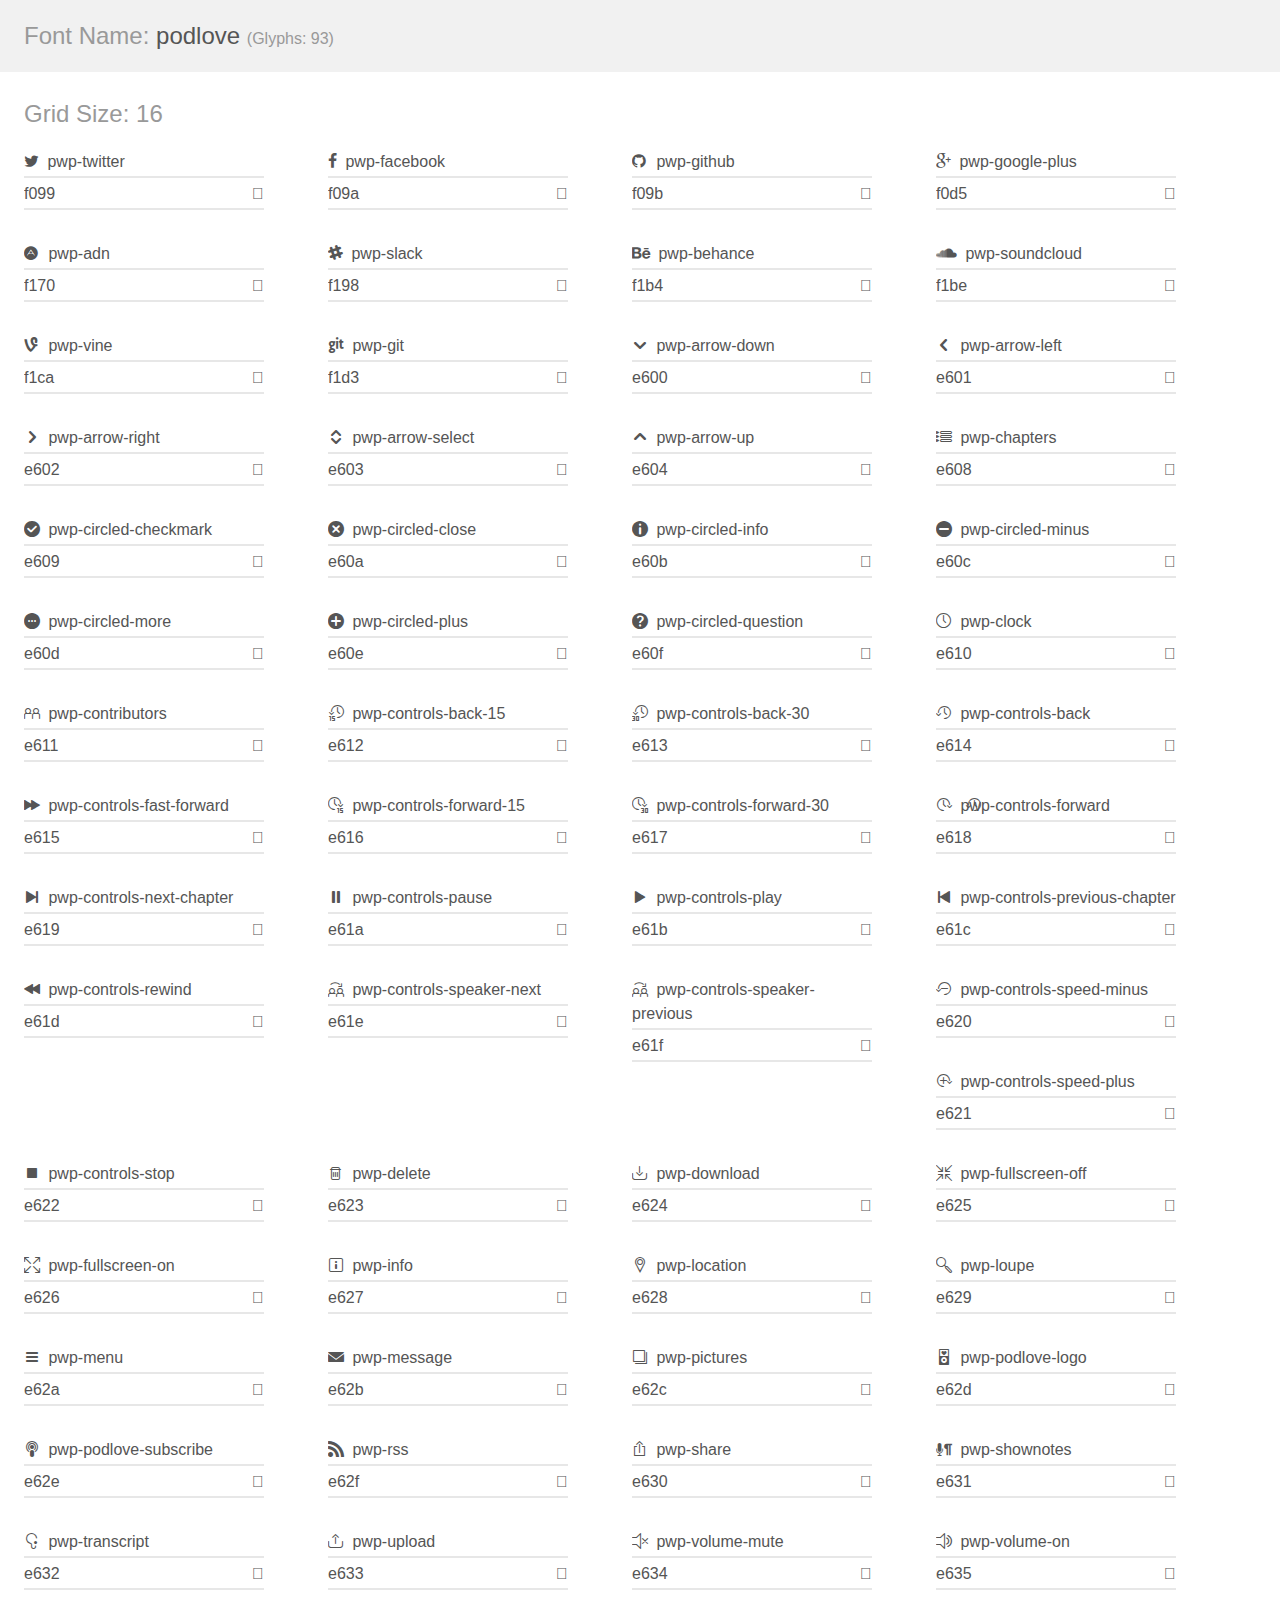
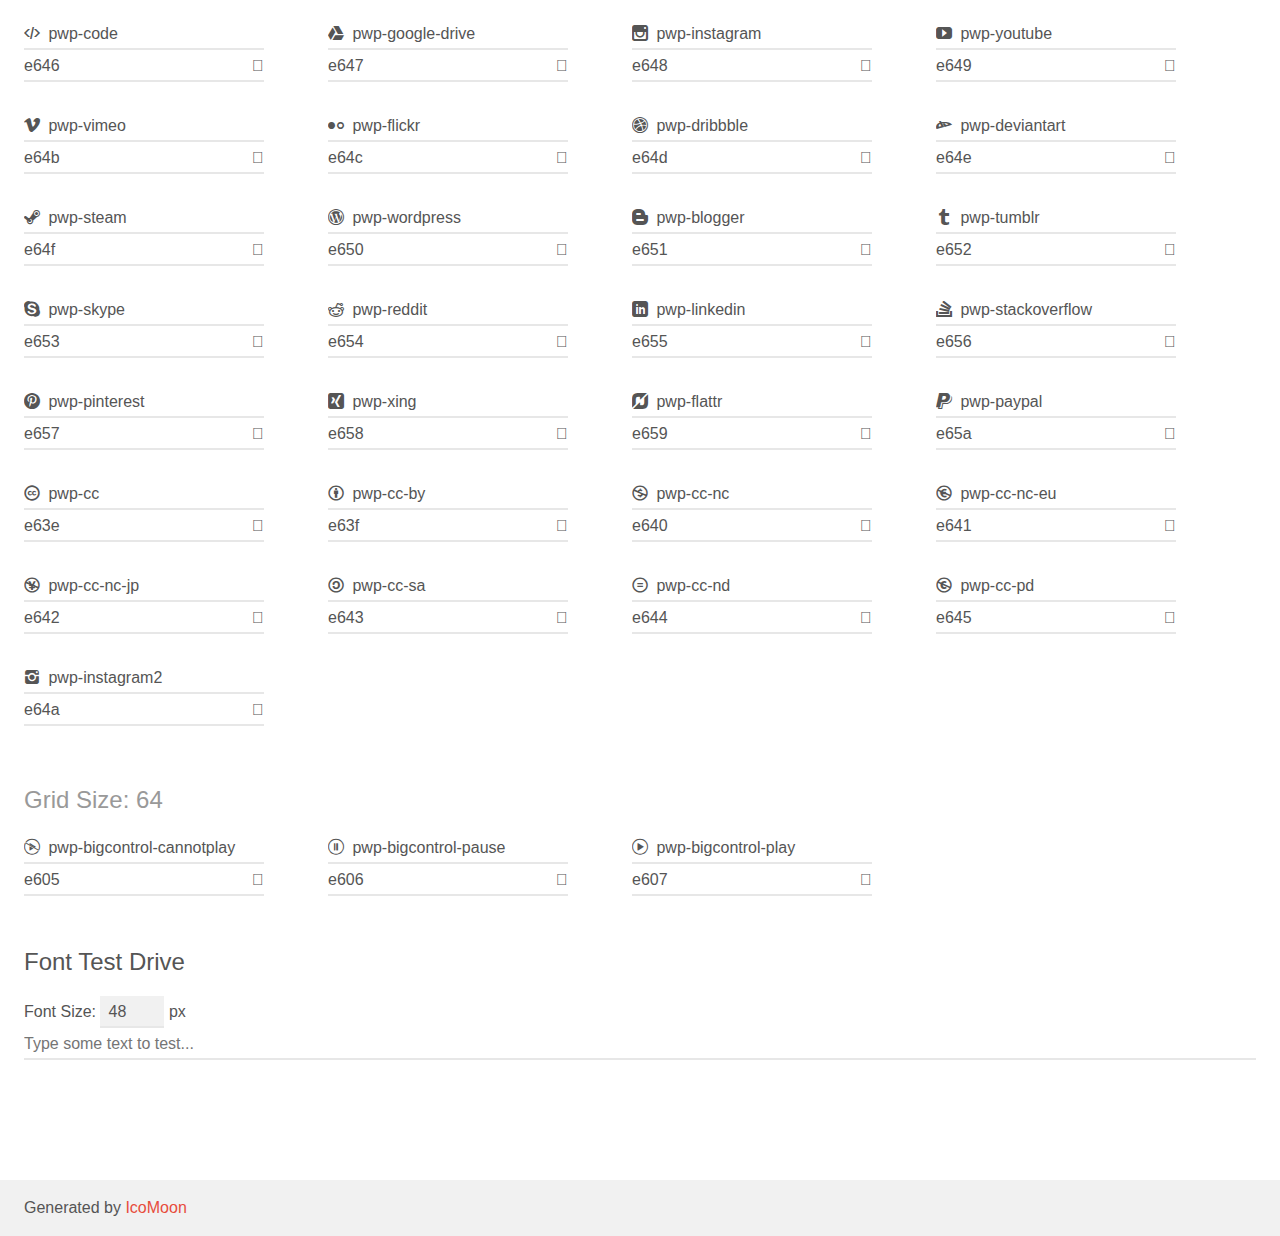
==== commit 78f7c7f7: "add missing social icons" ====
--- a/index.html
+++ b/index.html
@@ -6,18 +6,1187 @@
 	<meta name="description" content="An Icon Font Generated By IcoMoon.io">
 	<meta name="viewport" content="width=device-width">
 	<link rel="stylesheet" href="demo-files/demo.css">
-	<link rel="stylesheet" href="css/podlove-font.css">
-	<!--[if lt IE 8]><!-->
-	<link rel="stylesheet" href="css/podlove-font-ie7.css">
-	<!--<![endif]-->
-</head>
+	<link rel="stylesheet" href="css/podlove-font.css"></head>
 <body>
 	<div class="bgc1 clearfix">
-		<h1 class="mhmm mvm"><span class="fgc1">Font Name:</span> podlove <small class="fgc1">(Glyphs:&nbsp;83)</small></h1>
+		<h1 class="mhmm mvm"><span class="fgc1">Font Name:</span> podlove <small class="fgc1">(Glyphs:&nbsp;93)</small></h1>
+	</div>
+	<div class="clearfix mhl ptl">
+		<h1 class="mvm mtn fgc1">Grid Size: 16</h1>
+		<div class="glyph fs1">
+			<div class="clearfix bshadow0 pbs">
+				<span class="icon pwp-twitter"></span><span class="mls"> pwp-twitter</span>
+			</div>
+			<fieldset class="fs0 size1of1 clearfix hidden-false">
+				<input type="text" readonly value="f099" class="unit size1of2" />
+				<input type="text" maxlength="1" readonly value="&#xf099;" class="unitRight size1of2 talign-right" />
+			</fieldset>
+			<div class="fs0 bshadow0 clearfix hidden-true">
+				<span class="unit pvs fgc1">liga: </span>
+				<input type="text" readonly value="" class="liga unitRight" />
+			</div>
+		</div>
+		<div class="glyph fs1">
+			<div class="clearfix bshadow0 pbs">
+				<span class="icon pwp-facebook"></span><span class="mls"> pwp-facebook</span>
+			</div>
+			<fieldset class="fs0 size1of1 clearfix hidden-false">
+				<input type="text" readonly value="f09a" class="unit size1of2" />
+				<input type="text" maxlength="1" readonly value="&#xf09a;" class="unitRight size1of2 talign-right" />
+			</fieldset>
+			<div class="fs0 bshadow0 clearfix hidden-true">
+				<span class="unit pvs fgc1">liga: </span>
+				<input type="text" readonly value="" class="liga unitRight" />
+			</div>
+		</div>
+		<div class="glyph fs1">
+			<div class="clearfix bshadow0 pbs">
+				<span class="icon pwp-github"></span><span class="mls"> pwp-github</span>
+			</div>
+			<fieldset class="fs0 size1of1 clearfix hidden-false">
+				<input type="text" readonly value="f09b" class="unit size1of2" />
+				<input type="text" maxlength="1" readonly value="&#xf09b;" class="unitRight size1of2 talign-right" />
+			</fieldset>
+			<div class="fs0 bshadow0 clearfix hidden-true">
+				<span class="unit pvs fgc1">liga: </span>
+				<input type="text" readonly value="" class="liga unitRight" />
+			</div>
+		</div>
+		<div class="glyph fs1">
+			<div class="clearfix bshadow0 pbs">
+				<span class="icon pwp-google-plus"></span><span class="mls"> pwp-google-plus</span>
+			</div>
+			<fieldset class="fs0 size1of1 clearfix hidden-false">
+				<input type="text" readonly value="f0d5" class="unit size1of2" />
+				<input type="text" maxlength="1" readonly value="&#xf0d5;" class="unitRight size1of2 talign-right" />
+			</fieldset>
+			<div class="fs0 bshadow0 clearfix hidden-true">
+				<span class="unit pvs fgc1">liga: </span>
+				<input type="text" readonly value="" class="liga unitRight" />
+			</div>
+		</div>
+		<div class="glyph fs1">
+			<div class="clearfix bshadow0 pbs">
+				<span class="icon pwp-adn"></span><span class="mls"> pwp-adn</span>
+			</div>
+			<fieldset class="fs0 size1of1 clearfix hidden-false">
+				<input type="text" readonly value="f170" class="unit size1of2" />
+				<input type="text" maxlength="1" readonly value="&#xf170;" class="unitRight size1of2 talign-right" />
+			</fieldset>
+			<div class="fs0 bshadow0 clearfix hidden-true">
+				<span class="unit pvs fgc1">liga: </span>
+				<input type="text" readonly value="" class="liga unitRight" />
+			</div>
+		</div>
+		<div class="glyph fs1">
+			<div class="clearfix bshadow0 pbs">
+				<span class="icon pwp-slack"></span><span class="mls"> pwp-slack</span>
+			</div>
+			<fieldset class="fs0 size1of1 clearfix hidden-false">
+				<input type="text" readonly value="f198" class="unit size1of2" />
+				<input type="text" maxlength="1" readonly value="&#xf198;" class="unitRight size1of2 talign-right" />
+			</fieldset>
+			<div class="fs0 bshadow0 clearfix hidden-true">
+				<span class="unit pvs fgc1">liga: </span>
+				<input type="text" readonly value="" class="liga unitRight" />
+			</div>
+		</div>
+		<div class="glyph fs1">
+			<div class="clearfix bshadow0 pbs">
+				<span class="icon pwp-behance"></span><span class="mls"> pwp-behance</span>
+			</div>
+			<fieldset class="fs0 size1of1 clearfix hidden-false">
+				<input type="text" readonly value="f1b4" class="unit size1of2" />
+				<input type="text" maxlength="1" readonly value="&#xf1b4;" class="unitRight size1of2 talign-right" />
+			</fieldset>
+			<div class="fs0 bshadow0 clearfix hidden-true">
+				<span class="unit pvs fgc1">liga: </span>
+				<input type="text" readonly value="" class="liga unitRight" />
+			</div>
+		</div>
+		<div class="glyph fs1">
+			<div class="clearfix bshadow0 pbs">
+				<span class="icon pwp-soundcloud"></span><span class="mls"> pwp-soundcloud</span>
+			</div>
+			<fieldset class="fs0 size1of1 clearfix hidden-false">
+				<input type="text" readonly value="f1be" class="unit size1of2" />
+				<input type="text" maxlength="1" readonly value="&#xf1be;" class="unitRight size1of2 talign-right" />
+			</fieldset>
+			<div class="fs0 bshadow0 clearfix hidden-true">
+				<span class="unit pvs fgc1">liga: </span>
+				<input type="text" readonly value="" class="liga unitRight" />
+			</div>
+		</div>
+		<div class="glyph fs1">
+			<div class="clearfix bshadow0 pbs">
+				<span class="icon pwp-vine"></span><span class="mls"> pwp-vine</span>
+			</div>
+			<fieldset class="fs0 size1of1 clearfix hidden-false">
+				<input type="text" readonly value="f1ca" class="unit size1of2" />
+				<input type="text" maxlength="1" readonly value="&#xf1ca;" class="unitRight size1of2 talign-right" />
+			</fieldset>
+			<div class="fs0 bshadow0 clearfix hidden-true">
+				<span class="unit pvs fgc1">liga: </span>
+				<input type="text" readonly value="" class="liga unitRight" />
+			</div>
+		</div>
+		<div class="glyph fs1">
+			<div class="clearfix bshadow0 pbs">
+				<span class="icon pwp-git"></span><span class="mls"> pwp-git</span>
+			</div>
+			<fieldset class="fs0 size1of1 clearfix hidden-false">
+				<input type="text" readonly value="f1d3" class="unit size1of2" />
+				<input type="text" maxlength="1" readonly value="&#xf1d3;" class="unitRight size1of2 talign-right" />
+			</fieldset>
+			<div class="fs0 bshadow0 clearfix hidden-true">
+				<span class="unit pvs fgc1">liga: </span>
+				<input type="text" readonly value="" class="liga unitRight" />
+			</div>
+		</div>
+		<div class="glyph fs1">
+			<div class="clearfix bshadow0 pbs">
+				<span class="icon pwp-arrow-down"></span><span class="mls"> pwp-arrow-down</span>
+			</div>
+			<fieldset class="fs0 size1of1 clearfix hidden-false">
+				<input type="text" readonly value="e600" class="unit size1of2" />
+				<input type="text" maxlength="1" readonly value="&#xe600;" class="unitRight size1of2 talign-right" />
+			</fieldset>
+			<div class="fs0 bshadow0 clearfix hidden-true">
+				<span class="unit pvs fgc1">liga: </span>
+				<input type="text" readonly value="" class="liga unitRight" />
+			</div>
+		</div>
+		<div class="glyph fs1">
+			<div class="clearfix bshadow0 pbs">
+				<span class="icon pwp-arrow-left"></span><span class="mls"> pwp-arrow-left</span>
+			</div>
+			<fieldset class="fs0 size1of1 clearfix hidden-false">
+				<input type="text" readonly value="e601" class="unit size1of2" />
+				<input type="text" maxlength="1" readonly value="&#xe601;" class="unitRight size1of2 talign-right" />
+			</fieldset>
+			<div class="fs0 bshadow0 clearfix hidden-true">
+				<span class="unit pvs fgc1">liga: </span>
+				<input type="text" readonly value="" class="liga unitRight" />
+			</div>
+		</div>
+		<div class="glyph fs1">
+			<div class="clearfix bshadow0 pbs">
+				<span class="icon pwp-arrow-right"></span><span class="mls"> pwp-arrow-right</span>
+			</div>
+			<fieldset class="fs0 size1of1 clearfix hidden-false">
+				<input type="text" readonly value="e602" class="unit size1of2" />
+				<input type="text" maxlength="1" readonly value="&#xe602;" class="unitRight size1of2 talign-right" />
+			</fieldset>
+			<div class="fs0 bshadow0 clearfix hidden-true">
+				<span class="unit pvs fgc1">liga: </span>
+				<input type="text" readonly value="" class="liga unitRight" />
+			</div>
+		</div>
+		<div class="glyph fs1">
+			<div class="clearfix bshadow0 pbs">
+				<span class="icon pwp-arrow-select"></span><span class="mls"> pwp-arrow-select</span>
+			</div>
+			<fieldset class="fs0 size1of1 clearfix hidden-false">
+				<input type="text" readonly value="e603" class="unit size1of2" />
+				<input type="text" maxlength="1" readonly value="&#xe603;" class="unitRight size1of2 talign-right" />
+			</fieldset>
+			<div class="fs0 bshadow0 clearfix hidden-true">
+				<span class="unit pvs fgc1">liga: </span>
+				<input type="text" readonly value="" class="liga unitRight" />
+			</div>
+		</div>
+		<div class="glyph fs1">
+			<div class="clearfix bshadow0 pbs">
+				<span class="icon pwp-arrow-up"></span><span class="mls"> pwp-arrow-up</span>
+			</div>
+			<fieldset class="fs0 size1of1 clearfix hidden-false">
+				<input type="text" readonly value="e604" class="unit size1of2" />
+				<input type="text" maxlength="1" readonly value="&#xe604;" class="unitRight size1of2 talign-right" />
+			</fieldset>
+			<div class="fs0 bshadow0 clearfix hidden-true">
+				<span class="unit pvs fgc1">liga: </span>
+				<input type="text" readonly value="" class="liga unitRight" />
+			</div>
+		</div>
+		<div class="glyph fs1">
+			<div class="clearfix bshadow0 pbs">
+				<span class="icon pwp-chapters"></span><span class="mls"> pwp-chapters</span>
+			</div>
+			<fieldset class="fs0 size1of1 clearfix hidden-false">
+				<input type="text" readonly value="e608" class="unit size1of2" />
+				<input type="text" maxlength="1" readonly value="&#xe608;" class="unitRight size1of2 talign-right" />
+			</fieldset>
+			<div class="fs0 bshadow0 clearfix hidden-true">
+				<span class="unit pvs fgc1">liga: </span>
+				<input type="text" readonly value="" class="liga unitRight" />
+			</div>
+		</div>
+		<div class="glyph fs1">
+			<div class="clearfix bshadow0 pbs">
+				<span class="icon pwp-circled-checkmark"></span><span class="mls"> pwp-circled-checkmark</span>
+			</div>
+			<fieldset class="fs0 size1of1 clearfix hidden-false">
+				<input type="text" readonly value="e609" class="unit size1of2" />
+				<input type="text" maxlength="1" readonly value="&#xe609;" class="unitRight size1of2 talign-right" />
+			</fieldset>
+			<div class="fs0 bshadow0 clearfix hidden-true">
+				<span class="unit pvs fgc1">liga: </span>
+				<input type="text" readonly value="" class="liga unitRight" />
+			</div>
+		</div>
+		<div class="glyph fs1">
+			<div class="clearfix bshadow0 pbs">
+				<span class="icon pwp-circled-close"></span><span class="mls"> pwp-circled-close</span>
+			</div>
+			<fieldset class="fs0 size1of1 clearfix hidden-false">
+				<input type="text" readonly value="e60a" class="unit size1of2" />
+				<input type="text" maxlength="1" readonly value="&#xe60a;" class="unitRight size1of2 talign-right" />
+			</fieldset>
+			<div class="fs0 bshadow0 clearfix hidden-true">
+				<span class="unit pvs fgc1">liga: </span>
+				<input type="text" readonly value="" class="liga unitRight" />
+			</div>
+		</div>
+		<div class="glyph fs1">
+			<div class="clearfix bshadow0 pbs">
+				<span class="icon pwp-circled-info"></span><span class="mls"> pwp-circled-info</span>
+			</div>
+			<fieldset class="fs0 size1of1 clearfix hidden-false">
+				<input type="text" readonly value="e60b" class="unit size1of2" />
+				<input type="text" maxlength="1" readonly value="&#xe60b;" class="unitRight size1of2 talign-right" />
+			</fieldset>
+			<div class="fs0 bshadow0 clearfix hidden-true">
+				<span class="unit pvs fgc1">liga: </span>
+				<input type="text" readonly value="" class="liga unitRight" />
+			</div>
+		</div>
+		<div class="glyph fs1">
+			<div class="clearfix bshadow0 pbs">
+				<span class="icon pwp-circled-minus"></span><span class="mls"> pwp-circled-minus</span>
+			</div>
+			<fieldset class="fs0 size1of1 clearfix hidden-false">
+				<input type="text" readonly value="e60c" class="unit size1of2" />
+				<input type="text" maxlength="1" readonly value="&#xe60c;" class="unitRight size1of2 talign-right" />
+			</fieldset>
+			<div class="fs0 bshadow0 clearfix hidden-true">
+				<span class="unit pvs fgc1">liga: </span>
+				<input type="text" readonly value="" class="liga unitRight" />
+			</div>
+		</div>
+		<div class="glyph fs1">
+			<div class="clearfix bshadow0 pbs">
+				<span class="icon pwp-circled-more"></span><span class="mls"> pwp-circled-more</span>
+			</div>
+			<fieldset class="fs0 size1of1 clearfix hidden-false">
+				<input type="text" readonly value="e60d" class="unit size1of2" />
+				<input type="text" maxlength="1" readonly value="&#xe60d;" class="unitRight size1of2 talign-right" />
+			</fieldset>
+			<div class="fs0 bshadow0 clearfix hidden-true">
+				<span class="unit pvs fgc1">liga: </span>
+				<input type="text" readonly value="" class="liga unitRight" />
+			</div>
+		</div>
+		<div class="glyph fs1">
+			<div class="clearfix bshadow0 pbs">
+				<span class="icon pwp-circled-plus"></span><span class="mls"> pwp-circled-plus</span>
+			</div>
+			<fieldset class="fs0 size1of1 clearfix hidden-false">
+				<input type="text" readonly value="e60e" class="unit size1of2" />
+				<input type="text" maxlength="1" readonly value="&#xe60e;" class="unitRight size1of2 talign-right" />
+			</fieldset>
+			<div class="fs0 bshadow0 clearfix hidden-true">
+				<span class="unit pvs fgc1">liga: </span>
+				<input type="text" readonly value="" class="liga unitRight" />
+			</div>
+		</div>
+		<div class="glyph fs1">
+			<div class="clearfix bshadow0 pbs">
+				<span class="icon pwp-circled-question"></span><span class="mls"> pwp-circled-question</span>
+			</div>
+			<fieldset class="fs0 size1of1 clearfix hidden-false">
+				<input type="text" readonly value="e60f" class="unit size1of2" />
+				<input type="text" maxlength="1" readonly value="&#xe60f;" class="unitRight size1of2 talign-right" />
+			</fieldset>
+			<div class="fs0 bshadow0 clearfix hidden-true">
+				<span class="unit pvs fgc1">liga: </span>
+				<input type="text" readonly value="" class="liga unitRight" />
+			</div>
+		</div>
+		<div class="glyph fs1">
+			<div class="clearfix bshadow0 pbs">
+				<span class="icon pwp-clock"></span><span class="mls"> pwp-clock</span>
+			</div>
+			<fieldset class="fs0 size1of1 clearfix hidden-false">
+				<input type="text" readonly value="e610" class="unit size1of2" />
+				<input type="text" maxlength="1" readonly value="&#xe610;" class="unitRight size1of2 talign-right" />
+			</fieldset>
+			<div class="fs0 bshadow0 clearfix hidden-true">
+				<span class="unit pvs fgc1">liga: </span>
+				<input type="text" readonly value="" class="liga unitRight" />
+			</div>
+		</div>
+		<div class="glyph fs1">
+			<div class="clearfix bshadow0 pbs">
+				<span class="icon pwp-contributors"></span><span class="mls"> pwp-contributors</span>
+			</div>
+			<fieldset class="fs0 size1of1 clearfix hidden-false">
+				<input type="text" readonly value="e611" class="unit size1of2" />
+				<input type="text" maxlength="1" readonly value="&#xe611;" class="unitRight size1of2 talign-right" />
+			</fieldset>
+			<div class="fs0 bshadow0 clearfix hidden-true">
+				<span class="unit pvs fgc1">liga: </span>
+				<input type="text" readonly value="" class="liga unitRight" />
+			</div>
+		</div>
+		<div class="glyph fs1">
+			<div class="clearfix bshadow0 pbs">
+				<span class="icon pwp-controls-back-15"></span><span class="mls"> pwp-controls-back-15</span>
+			</div>
+			<fieldset class="fs0 size1of1 clearfix hidden-false">
+				<input type="text" readonly value="e612" class="unit size1of2" />
+				<input type="text" maxlength="1" readonly value="&#xe612;" class="unitRight size1of2 talign-right" />
+			</fieldset>
+			<div class="fs0 bshadow0 clearfix hidden-true">
+				<span class="unit pvs fgc1">liga: </span>
+				<input type="text" readonly value="" class="liga unitRight" />
+			</div>
+		</div>
+		<div class="glyph fs1">
+			<div class="clearfix bshadow0 pbs">
+				<span class="icon pwp-controls-back-30"></span><span class="mls"> pwp-controls-back-30</span>
+			</div>
+			<fieldset class="fs0 size1of1 clearfix hidden-false">
+				<input type="text" readonly value="e613" class="unit size1of2" />
+				<input type="text" maxlength="1" readonly value="&#xe613;" class="unitRight size1of2 talign-right" />
+			</fieldset>
+			<div class="fs0 bshadow0 clearfix hidden-true">
+				<span class="unit pvs fgc1">liga: </span>
+				<input type="text" readonly value="" class="liga unitRight" />
+			</div>
+		</div>
+		<div class="glyph fs1">
+			<div class="clearfix bshadow0 pbs">
+				<span class="icon pwp-controls-back"></span><span class="mls"> pwp-controls-back</span>
+			</div>
+			<fieldset class="fs0 size1of1 clearfix hidden-false">
+				<input type="text" readonly value="e614" class="unit size1of2" />
+				<input type="text" maxlength="1" readonly value="&#xe614;" class="unitRight size1of2 talign-right" />
+			</fieldset>
+			<div class="fs0 bshadow0 clearfix hidden-true">
+				<span class="unit pvs fgc1">liga: </span>
+				<input type="text" readonly value="" class="liga unitRight" />
+			</div>
+		</div>
+		<div class="glyph fs1">
+			<div class="clearfix bshadow0 pbs">
+				<span class="icon pwp-controls-fast-forward"></span><span class="mls"> pwp-controls-fast-forward</span>
+			</div>
+			<fieldset class="fs0 size1of1 clearfix hidden-false">
+				<input type="text" readonly value="e615" class="unit size1of2" />
+				<input type="text" maxlength="1" readonly value="&#xe615;" class="unitRight size1of2 talign-right" />
+			</fieldset>
+			<div class="fs0 bshadow0 clearfix hidden-true">
+				<span class="unit pvs fgc1">liga: </span>
+				<input type="text" readonly value="" class="liga unitRight" />
+			</div>
+		</div>
+		<div class="glyph fs1">
+			<div class="clearfix bshadow0 pbs">
+				<span class="icon pwp-controls-forward-15"></span><span class="mls"> pwp-controls-forward-15</span>
+			</div>
+			<fieldset class="fs0 size1of1 clearfix hidden-false">
+				<input type="text" readonly value="e616" class="unit size1of2" />
+				<input type="text" maxlength="1" readonly value="&#xe616;" class="unitRight size1of2 talign-right" />
+			</fieldset>
+			<div class="fs0 bshadow0 clearfix hidden-true">
+				<span class="unit pvs fgc1">liga: </span>
+				<input type="text" readonly value="" class="liga unitRight" />
+			</div>
+		</div>
+		<div class="glyph fs1">
+			<div class="clearfix bshadow0 pbs">
+				<span class="icon pwp-controls-forward-30"></span><span class="mls"> pwp-controls-forward-30</span>
+			</div>
+			<fieldset class="fs0 size1of1 clearfix hidden-false">
+				<input type="text" readonly value="e617" class="unit size1of2" />
+				<input type="text" maxlength="1" readonly value="&#xe617;" class="unitRight size1of2 talign-right" />
+			</fieldset>
+			<div class="fs0 bshadow0 clearfix hidden-true">
+				<span class="unit pvs fgc1">liga: </span>
+				<input type="text" readonly value="" class="liga unitRight" />
+			</div>
+		</div>
+		<div class="glyph fs1">
+			<div class="clearfix bshadow0 pbs">
+				<span class="icon pwp-controls-forward"></span><span class="mls"> pwp-controls-forward</span>
+			</div>
+			<fieldset class="fs0 size1of1 clearfix hidden-false">
+				<input type="text" readonly value="e618" class="unit size1of2" />
+				<input type="text" maxlength="1" readonly value="&#xe618;" class="unitRight size1of2 talign-right" />
+			</fieldset>
+			<div class="fs0 bshadow0 clearfix hidden-true">
+				<span class="unit pvs fgc1">liga: </span>
+				<input type="text" readonly value="" class="liga unitRight" />
+			</div>
+		</div>
+		<div class="glyph fs1">
+			<div class="clearfix bshadow0 pbs">
+				<span class="icon pwp-controls-next-chapter"></span><span class="mls"> pwp-controls-next-chapter</span>
+			</div>
+			<fieldset class="fs0 size1of1 clearfix hidden-false">
+				<input type="text" readonly value="e619" class="unit size1of2" />
+				<input type="text" maxlength="1" readonly value="&#xe619;" class="unitRight size1of2 talign-right" />
+			</fieldset>
+			<div class="fs0 bshadow0 clearfix hidden-true">
+				<span class="unit pvs fgc1">liga: </span>
+				<input type="text" readonly value="" class="liga unitRight" />
+			</div>
+		</div>
+		<div class="glyph fs1">
+			<div class="clearfix bshadow0 pbs">
+				<span class="icon pwp-controls-pause"></span><span class="mls"> pwp-controls-pause</span>
+			</div>
+			<fieldset class="fs0 size1of1 clearfix hidden-false">
+				<input type="text" readonly value="e61a" class="unit size1of2" />
+				<input type="text" maxlength="1" readonly value="&#xe61a;" class="unitRight size1of2 talign-right" />
+			</fieldset>
+			<div class="fs0 bshadow0 clearfix hidden-true">
+				<span class="unit pvs fgc1">liga: </span>
+				<input type="text" readonly value="" class="liga unitRight" />
+			</div>
+		</div>
+		<div class="glyph fs1">
+			<div class="clearfix bshadow0 pbs">
+				<span class="icon pwp-controls-play"></span><span class="mls"> pwp-controls-play</span>
+			</div>
+			<fieldset class="fs0 size1of1 clearfix hidden-false">
+				<input type="text" readonly value="e61b" class="unit size1of2" />
+				<input type="text" maxlength="1" readonly value="&#xe61b;" class="unitRight size1of2 talign-right" />
+			</fieldset>
+			<div class="fs0 bshadow0 clearfix hidden-true">
+				<span class="unit pvs fgc1">liga: </span>
+				<input type="text" readonly value="" class="liga unitRight" />
+			</div>
+		</div>
+		<div class="glyph fs1">
+			<div class="clearfix bshadow0 pbs">
+				<span class="icon pwp-controls-previous-chapter"></span><span class="mls"> pwp-controls-previous-chapter</span>
+			</div>
+			<fieldset class="fs0 size1of1 clearfix hidden-false">
+				<input type="text" readonly value="e61c" class="unit size1of2" />
+				<input type="text" maxlength="1" readonly value="&#xe61c;" class="unitRight size1of2 talign-right" />
+			</fieldset>
+			<div class="fs0 bshadow0 clearfix hidden-true">
+				<span class="unit pvs fgc1">liga: </span>
+				<input type="text" readonly value="" class="liga unitRight" />
+			</div>
+		</div>
+		<div class="glyph fs1">
+			<div class="clearfix bshadow0 pbs">
+				<span class="icon pwp-controls-rewind"></span><span class="mls"> pwp-controls-rewind</span>
+			</div>
+			<fieldset class="fs0 size1of1 clearfix hidden-false">
+				<input type="text" readonly value="e61d" class="unit size1of2" />
+				<input type="text" maxlength="1" readonly value="&#xe61d;" class="unitRight size1of2 talign-right" />
+			</fieldset>
+			<div class="fs0 bshadow0 clearfix hidden-true">
+				<span class="unit pvs fgc1">liga: </span>
+				<input type="text" readonly value="" class="liga unitRight" />
+			</div>
+		</div>
+		<div class="glyph fs1">
+			<div class="clearfix bshadow0 pbs">
+				<span class="icon pwp-controls-speaker-next"></span><span class="mls"> pwp-controls-speaker-next</span>
+			</div>
+			<fieldset class="fs0 size1of1 clearfix hidden-false">
+				<input type="text" readonly value="e61e" class="unit size1of2" />
+				<input type="text" maxlength="1" readonly value="&#xe61e;" class="unitRight size1of2 talign-right" />
+			</fieldset>
+			<div class="fs0 bshadow0 clearfix hidden-true">
+				<span class="unit pvs fgc1">liga: </span>
+				<input type="text" readonly value="" class="liga unitRight" />
+			</div>
+		</div>
+		<div class="glyph fs1">
+			<div class="clearfix bshadow0 pbs">
+				<span class="icon pwp-controls-speaker-previous"></span><span class="mls"> pwp-controls-speaker-previous</span>
+			</div>
+			<fieldset class="fs0 size1of1 clearfix hidden-false">
+				<input type="text" readonly value="e61f" class="unit size1of2" />
+				<input type="text" maxlength="1" readonly value="&#xe61f;" class="unitRight size1of2 talign-right" />
+			</fieldset>
+			<div class="fs0 bshadow0 clearfix hidden-true">
+				<span class="unit pvs fgc1">liga: </span>
+				<input type="text" readonly value="" class="liga unitRight" />
+			</div>
+		</div>
+		<div class="glyph fs1">
+			<div class="clearfix bshadow0 pbs">
+				<span class="icon pwp-controls-speed-minus"></span><span class="mls"> pwp-controls-speed-minus</span>
+			</div>
+			<fieldset class="fs0 size1of1 clearfix hidden-false">
+				<input type="text" readonly value="e620" class="unit size1of2" />
+				<input type="text" maxlength="1" readonly value="&#xe620;" class="unitRight size1of2 talign-right" />
+			</fieldset>
+			<div class="fs0 bshadow0 clearfix hidden-true">
+				<span class="unit pvs fgc1">liga: </span>
+				<input type="text" readonly value="" class="liga unitRight" />
+			</div>
+		</div>
+		<div class="glyph fs1">
+			<div class="clearfix bshadow0 pbs">
+				<span class="icon pwp-controls-speed-plus"></span><span class="mls"> pwp-controls-speed-plus</span>
+			</div>
+			<fieldset class="fs0 size1of1 clearfix hidden-false">
+				<input type="text" readonly value="e621" class="unit size1of2" />
+				<input type="text" maxlength="1" readonly value="&#xe621;" class="unitRight size1of2 talign-right" />
+			</fieldset>
+			<div class="fs0 bshadow0 clearfix hidden-true">
+				<span class="unit pvs fgc1">liga: </span>
+				<input type="text" readonly value="" class="liga unitRight" />
+			</div>
+		</div>
+		<div class="glyph fs1">
+			<div class="clearfix bshadow0 pbs">
+				<span class="icon pwp-controls-stop"></span><span class="mls"> pwp-controls-stop</span>
+			</div>
+			<fieldset class="fs0 size1of1 clearfix hidden-false">
+				<input type="text" readonly value="e622" class="unit size1of2" />
+				<input type="text" maxlength="1" readonly value="&#xe622;" class="unitRight size1of2 talign-right" />
+			</fieldset>
+			<div class="fs0 bshadow0 clearfix hidden-true">
+				<span class="unit pvs fgc1">liga: </span>
+				<input type="text" readonly value="" class="liga unitRight" />
+			</div>
+		</div>
+		<div class="glyph fs1">
+			<div class="clearfix bshadow0 pbs">
+				<span class="icon pwp-delete"></span><span class="mls"> pwp-delete</span>
+			</div>
+			<fieldset class="fs0 size1of1 clearfix hidden-false">
+				<input type="text" readonly value="e623" class="unit size1of2" />
+				<input type="text" maxlength="1" readonly value="&#xe623;" class="unitRight size1of2 talign-right" />
+			</fieldset>
+			<div class="fs0 bshadow0 clearfix hidden-true">
+				<span class="unit pvs fgc1">liga: </span>
+				<input type="text" readonly value="" class="liga unitRight" />
+			</div>
+		</div>
+		<div class="glyph fs1">
+			<div class="clearfix bshadow0 pbs">
+				<span class="icon pwp-download"></span><span class="mls"> pwp-download</span>
+			</div>
+			<fieldset class="fs0 size1of1 clearfix hidden-false">
+				<input type="text" readonly value="e624" class="unit size1of2" />
+				<input type="text" maxlength="1" readonly value="&#xe624;" class="unitRight size1of2 talign-right" />
+			</fieldset>
+			<div class="fs0 bshadow0 clearfix hidden-true">
+				<span class="unit pvs fgc1">liga: </span>
+				<input type="text" readonly value="" class="liga unitRight" />
+			</div>
+		</div>
+		<div class="glyph fs1">
+			<div class="clearfix bshadow0 pbs">
+				<span class="icon pwp-fullscreen-off"></span><span class="mls"> pwp-fullscreen-off</span>
+			</div>
+			<fieldset class="fs0 size1of1 clearfix hidden-false">
+				<input type="text" readonly value="e625" class="unit size1of2" />
+				<input type="text" maxlength="1" readonly value="&#xe625;" class="unitRight size1of2 talign-right" />
+			</fieldset>
+			<div class="fs0 bshadow0 clearfix hidden-true">
+				<span class="unit pvs fgc1">liga: </span>
+				<input type="text" readonly value="" class="liga unitRight" />
+			</div>
+		</div>
+		<div class="glyph fs1">
+			<div class="clearfix bshadow0 pbs">
+				<span class="icon pwp-fullscreen-on"></span><span class="mls"> pwp-fullscreen-on</span>
+			</div>
+			<fieldset class="fs0 size1of1 clearfix hidden-false">
+				<input type="text" readonly value="e626" class="unit size1of2" />
+				<input type="text" maxlength="1" readonly value="&#xe626;" class="unitRight size1of2 talign-right" />
+			</fieldset>
+			<div class="fs0 bshadow0 clearfix hidden-true">
+				<span class="unit pvs fgc1">liga: </span>
+				<input type="text" readonly value="" class="liga unitRight" />
+			</div>
+		</div>
+		<div class="glyph fs1">
+			<div class="clearfix bshadow0 pbs">
+				<span class="icon pwp-info"></span><span class="mls"> pwp-info</span>
+			</div>
+			<fieldset class="fs0 size1of1 clearfix hidden-false">
+				<input type="text" readonly value="e627" class="unit size1of2" />
+				<input type="text" maxlength="1" readonly value="&#xe627;" class="unitRight size1of2 talign-right" />
+			</fieldset>
+			<div class="fs0 bshadow0 clearfix hidden-true">
+				<span class="unit pvs fgc1">liga: </span>
+				<input type="text" readonly value="" class="liga unitRight" />
+			</div>
+		</div>
+		<div class="glyph fs1">
+			<div class="clearfix bshadow0 pbs">
+				<span class="icon pwp-location"></span><span class="mls"> pwp-location</span>
+			</div>
+			<fieldset class="fs0 size1of1 clearfix hidden-false">
+				<input type="text" readonly value="e628" class="unit size1of2" />
+				<input type="text" maxlength="1" readonly value="&#xe628;" class="unitRight size1of2 talign-right" />
+			</fieldset>
+			<div class="fs0 bshadow0 clearfix hidden-true">
+				<span class="unit pvs fgc1">liga: </span>
+				<input type="text" readonly value="" class="liga unitRight" />
+			</div>
+		</div>
+		<div class="glyph fs1">
+			<div class="clearfix bshadow0 pbs">
+				<span class="icon pwp-loupe"></span><span class="mls"> pwp-loupe</span>
+			</div>
+			<fieldset class="fs0 size1of1 clearfix hidden-false">
+				<input type="text" readonly value="e629" class="unit size1of2" />
+				<input type="text" maxlength="1" readonly value="&#xe629;" class="unitRight size1of2 talign-right" />
+			</fieldset>
+			<div class="fs0 bshadow0 clearfix hidden-true">
+				<span class="unit pvs fgc1">liga: </span>
+				<input type="text" readonly value="" class="liga unitRight" />
+			</div>
+		</div>
+		<div class="glyph fs1">
+			<div class="clearfix bshadow0 pbs">
+				<span class="icon pwp-menu"></span><span class="mls"> pwp-menu</span>
+			</div>
+			<fieldset class="fs0 size1of1 clearfix hidden-false">
+				<input type="text" readonly value="e62a" class="unit size1of2" />
+				<input type="text" maxlength="1" readonly value="&#xe62a;" class="unitRight size1of2 talign-right" />
+			</fieldset>
+			<div class="fs0 bshadow0 clearfix hidden-true">
+				<span class="unit pvs fgc1">liga: </span>
+				<input type="text" readonly value="" class="liga unitRight" />
+			</div>
+		</div>
+		<div class="glyph fs1">
+			<div class="clearfix bshadow0 pbs">
+				<span class="icon pwp-message"></span><span class="mls"> pwp-message</span>
+			</div>
+			<fieldset class="fs0 size1of1 clearfix hidden-false">
+				<input type="text" readonly value="e62b" class="unit size1of2" />
+				<input type="text" maxlength="1" readonly value="&#xe62b;" class="unitRight size1of2 talign-right" />
+			</fieldset>
+			<div class="fs0 bshadow0 clearfix hidden-true">
+				<span class="unit pvs fgc1">liga: </span>
+				<input type="text" readonly value="" class="liga unitRight" />
+			</div>
+		</div>
+		<div class="glyph fs1">
+			<div class="clearfix bshadow0 pbs">
+				<span class="icon pwp-pictures"></span><span class="mls"> pwp-pictures</span>
+			</div>
+			<fieldset class="fs0 size1of1 clearfix hidden-false">
+				<input type="text" readonly value="e62c" class="unit size1of2" />
+				<input type="text" maxlength="1" readonly value="&#xe62c;" class="unitRight size1of2 talign-right" />
+			</fieldset>
+			<div class="fs0 bshadow0 clearfix hidden-true">
+				<span class="unit pvs fgc1">liga: </span>
+				<input type="text" readonly value="" class="liga unitRight" />
+			</div>
+		</div>
+		<div class="glyph fs1">
+			<div class="clearfix bshadow0 pbs">
+				<span class="icon pwp-podlove-logo"></span><span class="mls"> pwp-podlove-logo</span>
+			</div>
+			<fieldset class="fs0 size1of1 clearfix hidden-false">
+				<input type="text" readonly value="e62d" class="unit size1of2" />
+				<input type="text" maxlength="1" readonly value="&#xe62d;" class="unitRight size1of2 talign-right" />
+			</fieldset>
+			<div class="fs0 bshadow0 clearfix hidden-true">
+				<span class="unit pvs fgc1">liga: </span>
+				<input type="text" readonly value="" class="liga unitRight" />
+			</div>
+		</div>
+		<div class="glyph fs1">
+			<div class="clearfix bshadow0 pbs">
+				<span class="icon pwp-podlove-subscribe"></span><span class="mls"> pwp-podlove-subscribe</span>
+			</div>
+			<fieldset class="fs0 size1of1 clearfix hidden-false">
+				<input type="text" readonly value="e62e" class="unit size1of2" />
+				<input type="text" maxlength="1" readonly value="&#xe62e;" class="unitRight size1of2 talign-right" />
+			</fieldset>
+			<div class="fs0 bshadow0 clearfix hidden-true">
+				<span class="unit pvs fgc1">liga: </span>
+				<input type="text" readonly value="" class="liga unitRight" />
+			</div>
+		</div>
+		<div class="glyph fs1">
+			<div class="clearfix bshadow0 pbs">
+				<span class="icon pwp-rss"></span><span class="mls"> pwp-rss</span>
+			</div>
+			<fieldset class="fs0 size1of1 clearfix hidden-false">
+				<input type="text" readonly value="e62f" class="unit size1of2" />
+				<input type="text" maxlength="1" readonly value="&#xe62f;" class="unitRight size1of2 talign-right" />
+			</fieldset>
+			<div class="fs0 bshadow0 clearfix hidden-true">
+				<span class="unit pvs fgc1">liga: </span>
+				<input type="text" readonly value="" class="liga unitRight" />
+			</div>
+		</div>
+		<div class="glyph fs1">
+			<div class="clearfix bshadow0 pbs">
+				<span class="icon pwp-share"></span><span class="mls"> pwp-share</span>
+			</div>
+			<fieldset class="fs0 size1of1 clearfix hidden-false">
+				<input type="text" readonly value="e630" class="unit size1of2" />
+				<input type="text" maxlength="1" readonly value="&#xe630;" class="unitRight size1of2 talign-right" />
+			</fieldset>
+			<div class="fs0 bshadow0 clearfix hidden-true">
+				<span class="unit pvs fgc1">liga: </span>
+				<input type="text" readonly value="" class="liga unitRight" />
+			</div>
+		</div>
+		<div class="glyph fs1">
+			<div class="clearfix bshadow0 pbs">
+				<span class="icon pwp-shownotes"></span><span class="mls"> pwp-shownotes</span>
+			</div>
+			<fieldset class="fs0 size1of1 clearfix hidden-false">
+				<input type="text" readonly value="e631" class="unit size1of2" />
+				<input type="text" maxlength="1" readonly value="&#xe631;" class="unitRight size1of2 talign-right" />
+			</fieldset>
+			<div class="fs0 bshadow0 clearfix hidden-true">
+				<span class="unit pvs fgc1">liga: </span>
+				<input type="text" readonly value="" class="liga unitRight" />
+			</div>
+		</div>
+		<div class="glyph fs1">
+			<div class="clearfix bshadow0 pbs">
+				<span class="icon pwp-transcript"></span><span class="mls"> pwp-transcript</span>
+			</div>
+			<fieldset class="fs0 size1of1 clearfix hidden-false">
+				<input type="text" readonly value="e632" class="unit size1of2" />
+				<input type="text" maxlength="1" readonly value="&#xe632;" class="unitRight size1of2 talign-right" />
+			</fieldset>
+			<div class="fs0 bshadow0 clearfix hidden-true">
+				<span class="unit pvs fgc1">liga: </span>
+				<input type="text" readonly value="" class="liga unitRight" />
+			</div>
+		</div>
+		<div class="glyph fs1">
+			<div class="clearfix bshadow0 pbs">
+				<span class="icon pwp-upload"></span><span class="mls"> pwp-upload</span>
+			</div>
+			<fieldset class="fs0 size1of1 clearfix hidden-false">
+				<input type="text" readonly value="e633" class="unit size1of2" />
+				<input type="text" maxlength="1" readonly value="&#xe633;" class="unitRight size1of2 talign-right" />
+			</fieldset>
+			<div class="fs0 bshadow0 clearfix hidden-true">
+				<span class="unit pvs fgc1">liga: </span>
+				<input type="text" readonly value="" class="liga unitRight" />
+			</div>
+		</div>
+		<div class="glyph fs1">
+			<div class="clearfix bshadow0 pbs">
+				<span class="icon pwp-volume-mute"></span><span class="mls"> pwp-volume-mute</span>
+			</div>
+			<fieldset class="fs0 size1of1 clearfix hidden-false">
+				<input type="text" readonly value="e634" class="unit size1of2" />
+				<input type="text" maxlength="1" readonly value="&#xe634;" class="unitRight size1of2 talign-right" />
+			</fieldset>
+			<div class="fs0 bshadow0 clearfix hidden-true">
+				<span class="unit pvs fgc1">liga: </span>
+				<input type="text" readonly value="" class="liga unitRight" />
+			</div>
+		</div>
+		<div class="glyph fs1">
+			<div class="clearfix bshadow0 pbs">
+				<span class="icon pwp-volume-on"></span><span class="mls"> pwp-volume-on</span>
+			</div>
+			<fieldset class="fs0 size1of1 clearfix hidden-false">
+				<input type="text" readonly value="e635" class="unit size1of2" />
+				<input type="text" maxlength="1" readonly value="&#xe635;" class="unitRight size1of2 talign-right" />
+			</fieldset>
+			<div class="fs0 bshadow0 clearfix hidden-true">
+				<span class="unit pvs fgc1">liga: </span>
+				<input type="text" readonly value="" class="liga unitRight" />
+			</div>
+		</div>
+		<div class="glyph fs1">
+			<div class="clearfix bshadow0 pbs">
+				<span class="icon pwp-code"></span><span class="mls"> pwp-code</span>
+			</div>
+			<fieldset class="fs0 size1of1 clearfix hidden-false">
+				<input type="text" readonly value="e646" class="unit size1of2" />
+				<input type="text" maxlength="1" readonly value="&#xe646;" class="unitRight size1of2 talign-right" />
+			</fieldset>
+			<div class="fs0 bshadow0 clearfix hidden-true">
+				<span class="unit pvs fgc1">liga: </span>
+				<input type="text" readonly value="" class="liga unitRight" />
+			</div>
+		</div>
+		<div class="glyph fs1">
+			<div class="clearfix bshadow0 pbs">
+				<span class="icon pwp-google-drive"></span><span class="mls"> pwp-google-drive</span>
+			</div>
+			<fieldset class="fs0 size1of1 clearfix hidden-false">
+				<input type="text" readonly value="e647" class="unit size1of2" />
+				<input type="text" maxlength="1" readonly value="&#xe647;" class="unitRight size1of2 talign-right" />
+			</fieldset>
+			<div class="fs0 bshadow0 clearfix hidden-true">
+				<span class="unit pvs fgc1">liga: </span>
+				<input type="text" readonly value="" class="liga unitRight" />
+			</div>
+		</div>
+		<div class="glyph fs1">
+			<div class="clearfix bshadow0 pbs">
+				<span class="icon pwp-instagram"></span><span class="mls"> pwp-instagram</span>
+			</div>
+			<fieldset class="fs0 size1of1 clearfix hidden-false">
+				<input type="text" readonly value="e648" class="unit size1of2" />
+				<input type="text" maxlength="1" readonly value="&#xe648;" class="unitRight size1of2 talign-right" />
+			</fieldset>
+			<div class="fs0 bshadow0 clearfix hidden-true">
+				<span class="unit pvs fgc1">liga: </span>
+				<input type="text" readonly value="" class="liga unitRight" />
+			</div>
+		</div>
+		<div class="glyph fs1">
+			<div class="clearfix bshadow0 pbs">
+				<span class="icon pwp-youtube"></span><span class="mls"> pwp-youtube</span>
+			</div>
+			<fieldset class="fs0 size1of1 clearfix hidden-false">
+				<input type="text" readonly value="e649" class="unit size1of2" />
+				<input type="text" maxlength="1" readonly value="&#xe649;" class="unitRight size1of2 talign-right" />
+			</fieldset>
+			<div class="fs0 bshadow0 clearfix hidden-true">
+				<span class="unit pvs fgc1">liga: </span>
+				<input type="text" readonly value="" class="liga unitRight" />
+			</div>
+		</div>
+		<div class="glyph fs1">
+			<div class="clearfix bshadow0 pbs">
+				<span class="icon pwp-vimeo"></span><span class="mls"> pwp-vimeo</span>
+			</div>
+			<fieldset class="fs0 size1of1 clearfix hidden-false">
+				<input type="text" readonly value="e64b" class="unit size1of2" />
+				<input type="text" maxlength="1" readonly value="&#xe64b;" class="unitRight size1of2 talign-right" />
+			</fieldset>
+			<div class="fs0 bshadow0 clearfix hidden-true">
+				<span class="unit pvs fgc1">liga: </span>
+				<input type="text" readonly value="" class="liga unitRight" />
+			</div>
+		</div>
+		<div class="glyph fs1">
+			<div class="clearfix bshadow0 pbs">
+				<span class="icon pwp-flickr"></span><span class="mls"> pwp-flickr</span>
+			</div>
+			<fieldset class="fs0 size1of1 clearfix hidden-false">
+				<input type="text" readonly value="e64c" class="unit size1of2" />
+				<input type="text" maxlength="1" readonly value="&#xe64c;" class="unitRight size1of2 talign-right" />
+			</fieldset>
+			<div class="fs0 bshadow0 clearfix hidden-true">
+				<span class="unit pvs fgc1">liga: </span>
+				<input type="text" readonly value="" class="liga unitRight" />
+			</div>
+		</div>
+		<div class="glyph fs1">
+			<div class="clearfix bshadow0 pbs">
+				<span class="icon pwp-dribbble"></span><span class="mls"> pwp-dribbble</span>
+			</div>
+			<fieldset class="fs0 size1of1 clearfix hidden-false">
+				<input type="text" readonly value="e64d" class="unit size1of2" />
+				<input type="text" maxlength="1" readonly value="&#xe64d;" class="unitRight size1of2 talign-right" />
+			</fieldset>
+			<div class="fs0 bshadow0 clearfix hidden-true">
+				<span class="unit pvs fgc1">liga: </span>
+				<input type="text" readonly value="" class="liga unitRight" />
+			</div>
+		</div>
+		<div class="glyph fs1">
+			<div class="clearfix bshadow0 pbs">
+				<span class="icon pwp-deviantart"></span><span class="mls"> pwp-deviantart</span>
+			</div>
+			<fieldset class="fs0 size1of1 clearfix hidden-false">
+				<input type="text" readonly value="e64e" class="unit size1of2" />
+				<input type="text" maxlength="1" readonly value="&#xe64e;" class="unitRight size1of2 talign-right" />
+			</fieldset>
+			<div class="fs0 bshadow0 clearfix hidden-true">
+				<span class="unit pvs fgc1">liga: </span>
+				<input type="text" readonly value="" class="liga unitRight" />
+			</div>
+		</div>
+		<div class="glyph fs1">
+			<div class="clearfix bshadow0 pbs">
+				<span class="icon pwp-steam"></span><span class="mls"> pwp-steam</span>
+			</div>
+			<fieldset class="fs0 size1of1 clearfix hidden-false">
+				<input type="text" readonly value="e64f" class="unit size1of2" />
+				<input type="text" maxlength="1" readonly value="&#xe64f;" class="unitRight size1of2 talign-right" />
+			</fieldset>
+			<div class="fs0 bshadow0 clearfix hidden-true">
+				<span class="unit pvs fgc1">liga: </span>
+				<input type="text" readonly value="" class="liga unitRight" />
+			</div>
+		</div>
+		<div class="glyph fs1">
+			<div class="clearfix bshadow0 pbs">
+				<span class="icon pwp-wordpress"></span><span class="mls"> pwp-wordpress</span>
+			</div>
+			<fieldset class="fs0 size1of1 clearfix hidden-false">
+				<input type="text" readonly value="e650" class="unit size1of2" />
+				<input type="text" maxlength="1" readonly value="&#xe650;" class="unitRight size1of2 talign-right" />
+			</fieldset>
+			<div class="fs0 bshadow0 clearfix hidden-true">
+				<span class="unit pvs fgc1">liga: </span>
+				<input type="text" readonly value="" class="liga unitRight" />
+			</div>
+		</div>
+		<div class="glyph fs1">
+			<div class="clearfix bshadow0 pbs">
+				<span class="icon pwp-blogger"></span><span class="mls"> pwp-blogger</span>
+			</div>
+			<fieldset class="fs0 size1of1 clearfix hidden-false">
+				<input type="text" readonly value="e651" class="unit size1of2" />
+				<input type="text" maxlength="1" readonly value="&#xe651;" class="unitRight size1of2 talign-right" />
+			</fieldset>
+			<div class="fs0 bshadow0 clearfix hidden-true">
+				<span class="unit pvs fgc1">liga: </span>
+				<input type="text" readonly value="" class="liga unitRight" />
+			</div>
+		</div>
+		<div class="glyph fs1">
+			<div class="clearfix bshadow0 pbs">
+				<span class="icon pwp-tumblr"></span><span class="mls"> pwp-tumblr</span>
+			</div>
+			<fieldset class="fs0 size1of1 clearfix hidden-false">
+				<input type="text" readonly value="e652" class="unit size1of2" />
+				<input type="text" maxlength="1" readonly value="&#xe652;" class="unitRight size1of2 talign-right" />
+			</fieldset>
+			<div class="fs0 bshadow0 clearfix hidden-true">
+				<span class="unit pvs fgc1">liga: </span>
+				<input type="text" readonly value="" class="liga unitRight" />
+			</div>
+		</div>
+		<div class="glyph fs1">
+			<div class="clearfix bshadow0 pbs">
+				<span class="icon pwp-skype"></span><span class="mls"> pwp-skype</span>
+			</div>
+			<fieldset class="fs0 size1of1 clearfix hidden-false">
+				<input type="text" readonly value="e653" class="unit size1of2" />
+				<input type="text" maxlength="1" readonly value="&#xe653;" class="unitRight size1of2 talign-right" />
+			</fieldset>
+			<div class="fs0 bshadow0 clearfix hidden-true">
+				<span class="unit pvs fgc1">liga: </span>
+				<input type="text" readonly value="" class="liga unitRight" />
+			</div>
+		</div>
+		<div class="glyph fs1">
+			<div class="clearfix bshadow0 pbs">
+				<span class="icon pwp-reddit"></span><span class="mls"> pwp-reddit</span>
+			</div>
+			<fieldset class="fs0 size1of1 clearfix hidden-false">
+				<input type="text" readonly value="e654" class="unit size1of2" />
+				<input type="text" maxlength="1" readonly value="&#xe654;" class="unitRight size1of2 talign-right" />
+			</fieldset>
+			<div class="fs0 bshadow0 clearfix hidden-true">
+				<span class="unit pvs fgc1">liga: </span>
+				<input type="text" readonly value="" class="liga unitRight" />
+			</div>
+		</div>
+		<div class="glyph fs1">
+			<div class="clearfix bshadow0 pbs">
+				<span class="icon pwp-linkedin"></span><span class="mls"> pwp-linkedin</span>
+			</div>
+			<fieldset class="fs0 size1of1 clearfix hidden-false">
+				<input type="text" readonly value="e655" class="unit size1of2" />
+				<input type="text" maxlength="1" readonly value="&#xe655;" class="unitRight size1of2 talign-right" />
+			</fieldset>
+			<div class="fs0 bshadow0 clearfix hidden-true">
+				<span class="unit pvs fgc1">liga: </span>
+				<input type="text" readonly value="" class="liga unitRight" />
+			</div>
+		</div>
+		<div class="glyph fs1">
+			<div class="clearfix bshadow0 pbs">
+				<span class="icon pwp-stackoverflow"></span><span class="mls"> pwp-stackoverflow</span>
+			</div>
+			<fieldset class="fs0 size1of1 clearfix hidden-false">
+				<input type="text" readonly value="e656" class="unit size1of2" />
+				<input type="text" maxlength="1" readonly value="&#xe656;" class="unitRight size1of2 talign-right" />
+			</fieldset>
+			<div class="fs0 bshadow0 clearfix hidden-true">
+				<span class="unit pvs fgc1">liga: </span>
+				<input type="text" readonly value="" class="liga unitRight" />
+			</div>
+		</div>
+		<div class="glyph fs1">
+			<div class="clearfix bshadow0 pbs">
+				<span class="icon pwp-pinterest"></span><span class="mls"> pwp-pinterest</span>
+			</div>
+			<fieldset class="fs0 size1of1 clearfix hidden-false">
+				<input type="text" readonly value="e657" class="unit size1of2" />
+				<input type="text" maxlength="1" readonly value="&#xe657;" class="unitRight size1of2 talign-right" />
+			</fieldset>
+			<div class="fs0 bshadow0 clearfix hidden-true">
+				<span class="unit pvs fgc1">liga: </span>
+				<input type="text" readonly value="" class="liga unitRight" />
+			</div>
+		</div>
+		<div class="glyph fs1">
+			<div class="clearfix bshadow0 pbs">
+				<span class="icon pwp-xing"></span><span class="mls"> pwp-xing</span>
+			</div>
+			<fieldset class="fs0 size1of1 clearfix hidden-false">
+				<input type="text" readonly value="e658" class="unit size1of2" />
+				<input type="text" maxlength="1" readonly value="&#xe658;" class="unitRight size1of2 talign-right" />
+			</fieldset>
+			<div class="fs0 bshadow0 clearfix hidden-true">
+				<span class="unit pvs fgc1">liga: </span>
+				<input type="text" readonly value="" class="liga unitRight" />
+			</div>
+		</div>
+		<div class="glyph fs1">
+			<div class="clearfix bshadow0 pbs">
+				<span class="icon pwp-flattr"></span><span class="mls"> pwp-flattr</span>
+			</div>
+			<fieldset class="fs0 size1of1 clearfix hidden-false">
+				<input type="text" readonly value="e659" class="unit size1of2" />
+				<input type="text" maxlength="1" readonly value="&#xe659;" class="unitRight size1of2 talign-right" />
+			</fieldset>
+			<div class="fs0 bshadow0 clearfix hidden-true">
+				<span class="unit pvs fgc1">liga: </span>
+				<input type="text" readonly value="" class="liga unitRight" />
+			</div>
+		</div>
+		<div class="glyph fs1">
+			<div class="clearfix bshadow0 pbs">
+				<span class="icon pwp-paypal"></span><span class="mls"> pwp-paypal</span>
+			</div>
+			<fieldset class="fs0 size1of1 clearfix hidden-false">
+				<input type="text" readonly value="e65a" class="unit size1of2" />
+				<input type="text" maxlength="1" readonly value="&#xe65a;" class="unitRight size1of2 talign-right" />
+			</fieldset>
+			<div class="fs0 bshadow0 clearfix hidden-true">
+				<span class="unit pvs fgc1">liga: </span>
+				<input type="text" readonly value="" class="liga unitRight" />
+			</div>
+		</div>
+		<div class="glyph fs1">
+			<div class="clearfix bshadow0 pbs">
+				<span class="icon pwp-cc"></span><span class="mls"> pwp-cc</span>
+			</div>
+			<fieldset class="fs0 size1of1 clearfix hidden-false">
+				<input type="text" readonly value="e63e" class="unit size1of2" />
+				<input type="text" maxlength="1" readonly value="&#xe63e;" class="unitRight size1of2 talign-right" />
+			</fieldset>
+			<div class="fs0 bshadow0 clearfix hidden-true">
+				<span class="unit pvs fgc1">liga: </span>
+				<input type="text" readonly value="" class="liga unitRight" />
+			</div>
+		</div>
+		<div class="glyph fs1">
+			<div class="clearfix bshadow0 pbs">
+				<span class="icon pwp-cc-by"></span><span class="mls"> pwp-cc-by</span>
+			</div>
+			<fieldset class="fs0 size1of1 clearfix hidden-false">
+				<input type="text" readonly value="e63f" class="unit size1of2" />
+				<input type="text" maxlength="1" readonly value="&#xe63f;" class="unitRight size1of2 talign-right" />
+			</fieldset>
+			<div class="fs0 bshadow0 clearfix hidden-true">
+				<span class="unit pvs fgc1">liga: </span>
+				<input type="text" readonly value="" class="liga unitRight" />
+			</div>
+		</div>
+		<div class="glyph fs1">
+			<div class="clearfix bshadow0 pbs">
+				<span class="icon pwp-cc-nc"></span><span class="mls"> pwp-cc-nc</span>
+			</div>
+			<fieldset class="fs0 size1of1 clearfix hidden-false">
+				<input type="text" readonly value="e640" class="unit size1of2" />
+				<input type="text" maxlength="1" readonly value="&#xe640;" class="unitRight size1of2 talign-right" />
+			</fieldset>
+			<div class="fs0 bshadow0 clearfix hidden-true">
+				<span class="unit pvs fgc1">liga: </span>
+				<input type="text" readonly value="" class="liga unitRight" />
+			</div>
+		</div>
+		<div class="glyph fs1">
+			<div class="clearfix bshadow0 pbs">
+				<span class="icon pwp-cc-nc-eu"></span><span class="mls"> pwp-cc-nc-eu</span>
+			</div>
+			<fieldset class="fs0 size1of1 clearfix hidden-false">
+				<input type="text" readonly value="e641" class="unit size1of2" />
+				<input type="text" maxlength="1" readonly value="&#xe641;" class="unitRight size1of2 talign-right" />
+			</fieldset>
+			<div class="fs0 bshadow0 clearfix hidden-true">
+				<span class="unit pvs fgc1">liga: </span>
+				<input type="text" readonly value="" class="liga unitRight" />
+			</div>
+		</div>
+		<div class="glyph fs1">
+			<div class="clearfix bshadow0 pbs">
+				<span class="icon pwp-cc-nc-jp"></span><span class="mls"> pwp-cc-nc-jp</span>
+			</div>
+			<fieldset class="fs0 size1of1 clearfix hidden-false">
+				<input type="text" readonly value="e642" class="unit size1of2" />
+				<input type="text" maxlength="1" readonly value="&#xe642;" class="unitRight size1of2 talign-right" />
+			</fieldset>
+			<div class="fs0 bshadow0 clearfix hidden-true">
+				<span class="unit pvs fgc1">liga: </span>
+				<input type="text" readonly value="" class="liga unitRight" />
+			</div>
+		</div>
+		<div class="glyph fs1">
+			<div class="clearfix bshadow0 pbs">
+				<span class="icon pwp-cc-sa"></span><span class="mls"> pwp-cc-sa</span>
+			</div>
+			<fieldset class="fs0 size1of1 clearfix hidden-false">
+				<input type="text" readonly value="e643" class="unit size1of2" />
+				<input type="text" maxlength="1" readonly value="&#xe643;" class="unitRight size1of2 talign-right" />
+			</fieldset>
+			<div class="fs0 bshadow0 clearfix hidden-true">
+				<span class="unit pvs fgc1">liga: </span>
+				<input type="text" readonly value="" class="liga unitRight" />
+			</div>
+		</div>
+		<div class="glyph fs1">
+			<div class="clearfix bshadow0 pbs">
+				<span class="icon pwp-cc-nd"></span><span class="mls"> pwp-cc-nd</span>
+			</div>
+			<fieldset class="fs0 size1of1 clearfix hidden-false">
+				<input type="text" readonly value="e644" class="unit size1of2" />
+				<input type="text" maxlength="1" readonly value="&#xe644;" class="unitRight size1of2 talign-right" />
+			</fieldset>
+			<div class="fs0 bshadow0 clearfix hidden-true">
+				<span class="unit pvs fgc1">liga: </span>
+				<input type="text" readonly value="" class="liga unitRight" />
+			</div>
+		</div>
+		<div class="glyph fs1">
+			<div class="clearfix bshadow0 pbs">
+				<span class="icon pwp-cc-pd"></span><span class="mls"> pwp-cc-pd</span>
+			</div>
+			<fieldset class="fs0 size1of1 clearfix hidden-false">
+				<input type="text" readonly value="e645" class="unit size1of2" />
+				<input type="text" maxlength="1" readonly value="&#xe645;" class="unitRight size1of2 talign-right" />
+			</fieldset>
+			<div class="fs0 bshadow0 clearfix hidden-true">
+				<span class="unit pvs fgc1">liga: </span>
+				<input type="text" readonly value="" class="liga unitRight" />
+			</div>
+		</div>
+		<div class="glyph fs1">
+			<div class="clearfix bshadow0 pbs">
+				<span class="icon pwp-instagram2"></span><span class="mls"> pwp-instagram2</span>
+			</div>
+			<fieldset class="fs0 size1of1 clearfix hidden-false">
+				<input type="text" readonly value="e64a" class="unit size1of2" />
+				<input type="text" maxlength="1" readonly value="&#xe64a;" class="unitRight size1of2 talign-right" />
+			</fieldset>
+			<div class="fs0 bshadow0 clearfix hidden-true">
+				<span class="unit pvs fgc1">liga: </span>
+				<input type="text" readonly value="" class="liga unitRight" />
+			</div>
+		</div>
 	</div>
 	<div class="clearfix mhl ptl">
 		<h1 class="mvm mtn fgc1">Grid Size: 64</h1>
-		<div class="glyph fs1">
+		<div class="glyph fs2">
 			<div class="clearfix bshadow0 pbs">
 				<span class="icon pwp-bigcontrol-cannotplay"></span><span class="mls"> pwp-bigcontrol-cannotplay</span>
 			</div>
@@ -30,7 +1199,7 @@
 				<input type="text" readonly value="" class="liga unitRight" />
 			</div>
 		</div>
-		<div class="glyph fs1">
+		<div class="glyph fs2">
 			<div class="clearfix bshadow0 pbs">
 				<span class="icon pwp-bigcontrol-pause"></span><span class="mls"> pwp-bigcontrol-pause</span>
 			</div>
@@ -43,1056 +1212,13 @@
 				<input type="text" readonly value="" class="liga unitRight" />
 			</div>
 		</div>
-		<div class="glyph fs1">
+		<div class="glyph fs2">
 			<div class="clearfix bshadow0 pbs">
 				<span class="icon pwp-bigcontrol-play"></span><span class="mls"> pwp-bigcontrol-play</span>
 			</div>
 			<fieldset class="fs0 size1of1 clearfix hidden-false">
 				<input type="text" readonly value="e607" class="unit size1of2" />
 				<input type="text" maxlength="1" readonly value="&#xe607;" class="unitRight size1of2 talign-right" />
-			</fieldset>
-			<div class="fs0 bshadow0 clearfix hidden-true">
-				<span class="unit pvs fgc1">liga: </span>
-				<input type="text" readonly value="" class="liga unitRight" />
-			</div>
-		</div>
-	</div>
-	<div class="clearfix mhl ptl">
-		<h1 class="mvm mtn fgc1">Grid Size: 16</h1>
-		<div class="glyph fs2">
-			<div class="clearfix bshadow0 pbs">
-				<span class="icon pwp-arrow-down"></span><span class="mls"> pwp-arrow-down</span>
-			</div>
-			<fieldset class="fs0 size1of1 clearfix hidden-false">
-				<input type="text" readonly value="e600" class="unit size1of2" />
-				<input type="text" maxlength="1" readonly value="&#xe600;" class="unitRight size1of2 talign-right" />
-			</fieldset>
-			<div class="fs0 bshadow0 clearfix hidden-true">
-				<span class="unit pvs fgc1">liga: </span>
-				<input type="text" readonly value="" class="liga unitRight" />
-			</div>
-		</div>
-		<div class="glyph fs2">
-			<div class="clearfix bshadow0 pbs">
-				<span class="icon pwp-arrow-left"></span><span class="mls"> pwp-arrow-left</span>
-			</div>
-			<fieldset class="fs0 size1of1 clearfix hidden-false">
-				<input type="text" readonly value="e601" class="unit size1of2" />
-				<input type="text" maxlength="1" readonly value="&#xe601;" class="unitRight size1of2 talign-right" />
-			</fieldset>
-			<div class="fs0 bshadow0 clearfix hidden-true">
-				<span class="unit pvs fgc1">liga: </span>
-				<input type="text" readonly value="" class="liga unitRight" />
-			</div>
-		</div>
-		<div class="glyph fs2">
-			<div class="clearfix bshadow0 pbs">
-				<span class="icon pwp-arrow-right"></span><span class="mls"> pwp-arrow-right</span>
-			</div>
-			<fieldset class="fs0 size1of1 clearfix hidden-false">
-				<input type="text" readonly value="e602" class="unit size1of2" />
-				<input type="text" maxlength="1" readonly value="&#xe602;" class="unitRight size1of2 talign-right" />
-			</fieldset>
-			<div class="fs0 bshadow0 clearfix hidden-true">
-				<span class="unit pvs fgc1">liga: </span>
-				<input type="text" readonly value="" class="liga unitRight" />
-			</div>
-		</div>
-		<div class="glyph fs2">
-			<div class="clearfix bshadow0 pbs">
-				<span class="icon pwp-arrow-select"></span><span class="mls"> pwp-arrow-select</span>
-			</div>
-			<fieldset class="fs0 size1of1 clearfix hidden-false">
-				<input type="text" readonly value="e603" class="unit size1of2" />
-				<input type="text" maxlength="1" readonly value="&#xe603;" class="unitRight size1of2 talign-right" />
-			</fieldset>
-			<div class="fs0 bshadow0 clearfix hidden-true">
-				<span class="unit pvs fgc1">liga: </span>
-				<input type="text" readonly value="" class="liga unitRight" />
-			</div>
-		</div>
-		<div class="glyph fs2">
-			<div class="clearfix bshadow0 pbs">
-				<span class="icon pwp-arrow-up"></span><span class="mls"> pwp-arrow-up</span>
-			</div>
-			<fieldset class="fs0 size1of1 clearfix hidden-false">
-				<input type="text" readonly value="e604" class="unit size1of2" />
-				<input type="text" maxlength="1" readonly value="&#xe604;" class="unitRight size1of2 talign-right" />
-			</fieldset>
-			<div class="fs0 bshadow0 clearfix hidden-true">
-				<span class="unit pvs fgc1">liga: </span>
-				<input type="text" readonly value="" class="liga unitRight" />
-			</div>
-		</div>
-		<div class="glyph fs2">
-			<div class="clearfix bshadow0 pbs">
-				<span class="icon pwp-chapters"></span><span class="mls"> pwp-chapters</span>
-			</div>
-			<fieldset class="fs0 size1of1 clearfix hidden-false">
-				<input type="text" readonly value="e608" class="unit size1of2" />
-				<input type="text" maxlength="1" readonly value="&#xe608;" class="unitRight size1of2 talign-right" />
-			</fieldset>
-			<div class="fs0 bshadow0 clearfix hidden-true">
-				<span class="unit pvs fgc1">liga: </span>
-				<input type="text" readonly value="" class="liga unitRight" />
-			</div>
-		</div>
-		<div class="glyph fs2">
-			<div class="clearfix bshadow0 pbs">
-				<span class="icon pwp-circled-checkmark"></span><span class="mls"> pwp-circled-checkmark</span>
-			</div>
-			<fieldset class="fs0 size1of1 clearfix hidden-false">
-				<input type="text" readonly value="e609" class="unit size1of2" />
-				<input type="text" maxlength="1" readonly value="&#xe609;" class="unitRight size1of2 talign-right" />
-			</fieldset>
-			<div class="fs0 bshadow0 clearfix hidden-true">
-				<span class="unit pvs fgc1">liga: </span>
-				<input type="text" readonly value="" class="liga unitRight" />
-			</div>
-		</div>
-		<div class="glyph fs2">
-			<div class="clearfix bshadow0 pbs">
-				<span class="icon pwp-circled-close"></span><span class="mls"> pwp-circled-close</span>
-			</div>
-			<fieldset class="fs0 size1of1 clearfix hidden-false">
-				<input type="text" readonly value="e60a" class="unit size1of2" />
-				<input type="text" maxlength="1" readonly value="&#xe60a;" class="unitRight size1of2 talign-right" />
-			</fieldset>
-			<div class="fs0 bshadow0 clearfix hidden-true">
-				<span class="unit pvs fgc1">liga: </span>
-				<input type="text" readonly value="" class="liga unitRight" />
-			</div>
-		</div>
-		<div class="glyph fs2">
-			<div class="clearfix bshadow0 pbs">
-				<span class="icon pwp-circled-info"></span><span class="mls"> pwp-circled-info</span>
-			</div>
-			<fieldset class="fs0 size1of1 clearfix hidden-false">
-				<input type="text" readonly value="e60b" class="unit size1of2" />
-				<input type="text" maxlength="1" readonly value="&#xe60b;" class="unitRight size1of2 talign-right" />
-			</fieldset>
-			<div class="fs0 bshadow0 clearfix hidden-true">
-				<span class="unit pvs fgc1">liga: </span>
-				<input type="text" readonly value="" class="liga unitRight" />
-			</div>
-		</div>
-		<div class="glyph fs2">
-			<div class="clearfix bshadow0 pbs">
-				<span class="icon pwp-circled-minus"></span><span class="mls"> pwp-circled-minus</span>
-			</div>
-			<fieldset class="fs0 size1of1 clearfix hidden-false">
-				<input type="text" readonly value="e60c" class="unit size1of2" />
-				<input type="text" maxlength="1" readonly value="&#xe60c;" class="unitRight size1of2 talign-right" />
-			</fieldset>
-			<div class="fs0 bshadow0 clearfix hidden-true">
-				<span class="unit pvs fgc1">liga: </span>
-				<input type="text" readonly value="" class="liga unitRight" />
-			</div>
-		</div>
-		<div class="glyph fs2">
-			<div class="clearfix bshadow0 pbs">
-				<span class="icon pwp-circled-more"></span><span class="mls"> pwp-circled-more</span>
-			</div>
-			<fieldset class="fs0 size1of1 clearfix hidden-false">
-				<input type="text" readonly value="e60d" class="unit size1of2" />
-				<input type="text" maxlength="1" readonly value="&#xe60d;" class="unitRight size1of2 talign-right" />
-			</fieldset>
-			<div class="fs0 bshadow0 clearfix hidden-true">
-				<span class="unit pvs fgc1">liga: </span>
-				<input type="text" readonly value="" class="liga unitRight" />
-			</div>
-		</div>
-		<div class="glyph fs2">
-			<div class="clearfix bshadow0 pbs">
-				<span class="icon pwp-circled-plus"></span><span class="mls"> pwp-circled-plus</span>
-			</div>
-			<fieldset class="fs0 size1of1 clearfix hidden-false">
-				<input type="text" readonly value="e60e" class="unit size1of2" />
-				<input type="text" maxlength="1" readonly value="&#xe60e;" class="unitRight size1of2 talign-right" />
-			</fieldset>
-			<div class="fs0 bshadow0 clearfix hidden-true">
-				<span class="unit pvs fgc1">liga: </span>
-				<input type="text" readonly value="" class="liga unitRight" />
-			</div>
-		</div>
-		<div class="glyph fs2">
-			<div class="clearfix bshadow0 pbs">
-				<span class="icon pwp-circled-question"></span><span class="mls"> pwp-circled-question</span>
-			</div>
-			<fieldset class="fs0 size1of1 clearfix hidden-false">
-				<input type="text" readonly value="e60f" class="unit size1of2" />
-				<input type="text" maxlength="1" readonly value="&#xe60f;" class="unitRight size1of2 talign-right" />
-			</fieldset>
-			<div class="fs0 bshadow0 clearfix hidden-true">
-				<span class="unit pvs fgc1">liga: </span>
-				<input type="text" readonly value="" class="liga unitRight" />
-			</div>
-		</div>
-		<div class="glyph fs2">
-			<div class="clearfix bshadow0 pbs">
-				<span class="icon pwp-clock"></span><span class="mls"> pwp-clock</span>
-			</div>
-			<fieldset class="fs0 size1of1 clearfix hidden-false">
-				<input type="text" readonly value="e610" class="unit size1of2" />
-				<input type="text" maxlength="1" readonly value="&#xe610;" class="unitRight size1of2 talign-right" />
-			</fieldset>
-			<div class="fs0 bshadow0 clearfix hidden-true">
-				<span class="unit pvs fgc1">liga: </span>
-				<input type="text" readonly value="" class="liga unitRight" />
-			</div>
-		</div>
-		<div class="glyph fs2">
-			<div class="clearfix bshadow0 pbs">
-				<span class="icon pwp-contributors"></span><span class="mls"> pwp-contributors</span>
-			</div>
-			<fieldset class="fs0 size1of1 clearfix hidden-false">
-				<input type="text" readonly value="e611" class="unit size1of2" />
-				<input type="text" maxlength="1" readonly value="&#xe611;" class="unitRight size1of2 talign-right" />
-			</fieldset>
-			<div class="fs0 bshadow0 clearfix hidden-true">
-				<span class="unit pvs fgc1">liga: </span>
-				<input type="text" readonly value="" class="liga unitRight" />
-			</div>
-		</div>
-		<div class="glyph fs2">
-			<div class="clearfix bshadow0 pbs">
-				<span class="icon pwp-controls-back-15"></span><span class="mls"> pwp-controls-back-15</span>
-			</div>
-			<fieldset class="fs0 size1of1 clearfix hidden-false">
-				<input type="text" readonly value="e612" class="unit size1of2" />
-				<input type="text" maxlength="1" readonly value="&#xe612;" class="unitRight size1of2 talign-right" />
-			</fieldset>
-			<div class="fs0 bshadow0 clearfix hidden-true">
-				<span class="unit pvs fgc1">liga: </span>
-				<input type="text" readonly value="" class="liga unitRight" />
-			</div>
-		</div>
-		<div class="glyph fs2">
-			<div class="clearfix bshadow0 pbs">
-				<span class="icon pwp-controls-back-30"></span><span class="mls"> pwp-controls-back-30</span>
-			</div>
-			<fieldset class="fs0 size1of1 clearfix hidden-false">
-				<input type="text" readonly value="e613" class="unit size1of2" />
-				<input type="text" maxlength="1" readonly value="&#xe613;" class="unitRight size1of2 talign-right" />
-			</fieldset>
-			<div class="fs0 bshadow0 clearfix hidden-true">
-				<span class="unit pvs fgc1">liga: </span>
-				<input type="text" readonly value="" class="liga unitRight" />
-			</div>
-		</div>
-		<div class="glyph fs2">
-			<div class="clearfix bshadow0 pbs">
-				<span class="icon pwp-controls-back"></span><span class="mls"> pwp-controls-back</span>
-			</div>
-			<fieldset class="fs0 size1of1 clearfix hidden-false">
-				<input type="text" readonly value="e614" class="unit size1of2" />
-				<input type="text" maxlength="1" readonly value="&#xe614;" class="unitRight size1of2 talign-right" />
-			</fieldset>
-			<div class="fs0 bshadow0 clearfix hidden-true">
-				<span class="unit pvs fgc1">liga: </span>
-				<input type="text" readonly value="" class="liga unitRight" />
-			</div>
-		</div>
-		<div class="glyph fs2">
-			<div class="clearfix bshadow0 pbs">
-				<span class="icon pwp-controls-fast-forward"></span><span class="mls"> pwp-controls-fast-forward</span>
-			</div>
-			<fieldset class="fs0 size1of1 clearfix hidden-false">
-				<input type="text" readonly value="e615" class="unit size1of2" />
-				<input type="text" maxlength="1" readonly value="&#xe615;" class="unitRight size1of2 talign-right" />
-			</fieldset>
-			<div class="fs0 bshadow0 clearfix hidden-true">
-				<span class="unit pvs fgc1">liga: </span>
-				<input type="text" readonly value="" class="liga unitRight" />
-			</div>
-		</div>
-		<div class="glyph fs2">
-			<div class="clearfix bshadow0 pbs">
-				<span class="icon pwp-controls-forward-15"></span><span class="mls"> pwp-controls-forward-15</span>
-			</div>
-			<fieldset class="fs0 size1of1 clearfix hidden-false">
-				<input type="text" readonly value="e616" class="unit size1of2" />
-				<input type="text" maxlength="1" readonly value="&#xe616;" class="unitRight size1of2 talign-right" />
-			</fieldset>
-			<div class="fs0 bshadow0 clearfix hidden-true">
-				<span class="unit pvs fgc1">liga: </span>
-				<input type="text" readonly value="" class="liga unitRight" />
-			</div>
-		</div>
-		<div class="glyph fs2">
-			<div class="clearfix bshadow0 pbs">
-				<span class="icon pwp-controls-forward-30"></span><span class="mls"> pwp-controls-forward-30</span>
-			</div>
-			<fieldset class="fs0 size1of1 clearfix hidden-false">
-				<input type="text" readonly value="e617" class="unit size1of2" />
-				<input type="text" maxlength="1" readonly value="&#xe617;" class="unitRight size1of2 talign-right" />
-			</fieldset>
-			<div class="fs0 bshadow0 clearfix hidden-true">
-				<span class="unit pvs fgc1">liga: </span>
-				<input type="text" readonly value="" class="liga unitRight" />
-			</div>
-		</div>
-		<div class="glyph fs2">
-			<div class="clearfix bshadow0 pbs">
-				<span class="icon pwp-controls-forward"></span><span class="mls"> pwp-controls-forward</span>
-			</div>
-			<fieldset class="fs0 size1of1 clearfix hidden-false">
-				<input type="text" readonly value="e618" class="unit size1of2" />
-				<input type="text" maxlength="1" readonly value="&#xe618;" class="unitRight size1of2 talign-right" />
-			</fieldset>
-			<div class="fs0 bshadow0 clearfix hidden-true">
-				<span class="unit pvs fgc1">liga: </span>
-				<input type="text" readonly value="" class="liga unitRight" />
-			</div>
-		</div>
-		<div class="glyph fs2">
-			<div class="clearfix bshadow0 pbs">
-				<span class="icon pwp-controls-next-chapter"></span><span class="mls"> pwp-controls-next-chapter</span>
-			</div>
-			<fieldset class="fs0 size1of1 clearfix hidden-false">
-				<input type="text" readonly value="e619" class="unit size1of2" />
-				<input type="text" maxlength="1" readonly value="&#xe619;" class="unitRight size1of2 talign-right" />
-			</fieldset>
-			<div class="fs0 bshadow0 clearfix hidden-true">
-				<span class="unit pvs fgc1">liga: </span>
-				<input type="text" readonly value="" class="liga unitRight" />
-			</div>
-		</div>
-		<div class="glyph fs2">
-			<div class="clearfix bshadow0 pbs">
-				<span class="icon pwp-controls-pause"></span><span class="mls"> pwp-controls-pause</span>
-			</div>
-			<fieldset class="fs0 size1of1 clearfix hidden-false">
-				<input type="text" readonly value="e61a" class="unit size1of2" />
-				<input type="text" maxlength="1" readonly value="&#xe61a;" class="unitRight size1of2 talign-right" />
-			</fieldset>
-			<div class="fs0 bshadow0 clearfix hidden-true">
-				<span class="unit pvs fgc1">liga: </span>
-				<input type="text" readonly value="" class="liga unitRight" />
-			</div>
-		</div>
-		<div class="glyph fs2">
-			<div class="clearfix bshadow0 pbs">
-				<span class="icon pwp-controls-play"></span><span class="mls"> pwp-controls-play</span>
-			</div>
-			<fieldset class="fs0 size1of1 clearfix hidden-false">
-				<input type="text" readonly value="e61b" class="unit size1of2" />
-				<input type="text" maxlength="1" readonly value="&#xe61b;" class="unitRight size1of2 talign-right" />
-			</fieldset>
-			<div class="fs0 bshadow0 clearfix hidden-true">
-				<span class="unit pvs fgc1">liga: </span>
-				<input type="text" readonly value="" class="liga unitRight" />
-			</div>
-		</div>
-		<div class="glyph fs2">
-			<div class="clearfix bshadow0 pbs">
-				<span class="icon pwp-controls-previous-chapter"></span><span class="mls"> pwp-controls-previous-chapter</span>
-			</div>
-			<fieldset class="fs0 size1of1 clearfix hidden-false">
-				<input type="text" readonly value="e61c" class="unit size1of2" />
-				<input type="text" maxlength="1" readonly value="&#xe61c;" class="unitRight size1of2 talign-right" />
-			</fieldset>
-			<div class="fs0 bshadow0 clearfix hidden-true">
-				<span class="unit pvs fgc1">liga: </span>
-				<input type="text" readonly value="" class="liga unitRight" />
-			</div>
-		</div>
-		<div class="glyph fs2">
-			<div class="clearfix bshadow0 pbs">
-				<span class="icon pwp-controls-rewind"></span><span class="mls"> pwp-controls-rewind</span>
-			</div>
-			<fieldset class="fs0 size1of1 clearfix hidden-false">
-				<input type="text" readonly value="e61d" class="unit size1of2" />
-				<input type="text" maxlength="1" readonly value="&#xe61d;" class="unitRight size1of2 talign-right" />
-			</fieldset>
-			<div class="fs0 bshadow0 clearfix hidden-true">
-				<span class="unit pvs fgc1">liga: </span>
-				<input type="text" readonly value="" class="liga unitRight" />
-			</div>
-		</div>
-		<div class="glyph fs2">
-			<div class="clearfix bshadow0 pbs">
-				<span class="icon pwp-controls-speaker-next"></span><span class="mls"> pwp-controls-speaker-next</span>
-			</div>
-			<fieldset class="fs0 size1of1 clearfix hidden-false">
-				<input type="text" readonly value="e61e" class="unit size1of2" />
-				<input type="text" maxlength="1" readonly value="&#xe61e;" class="unitRight size1of2 talign-right" />
-			</fieldset>
-			<div class="fs0 bshadow0 clearfix hidden-true">
-				<span class="unit pvs fgc1">liga: </span>
-				<input type="text" readonly value="" class="liga unitRight" />
-			</div>
-		</div>
-		<div class="glyph fs2">
-			<div class="clearfix bshadow0 pbs">
-				<span class="icon pwp-controls-speaker-previous"></span><span class="mls"> pwp-controls-speaker-previous</span>
-			</div>
-			<fieldset class="fs0 size1of1 clearfix hidden-false">
-				<input type="text" readonly value="e61f" class="unit size1of2" />
-				<input type="text" maxlength="1" readonly value="&#xe61f;" class="unitRight size1of2 talign-right" />
-			</fieldset>
-			<div class="fs0 bshadow0 clearfix hidden-true">
-				<span class="unit pvs fgc1">liga: </span>
-				<input type="text" readonly value="" class="liga unitRight" />
-			</div>
-		</div>
-		<div class="glyph fs2">
-			<div class="clearfix bshadow0 pbs">
-				<span class="icon pwp-controls-speed-minus"></span><span class="mls"> pwp-controls-speed-minus</span>
-			</div>
-			<fieldset class="fs0 size1of1 clearfix hidden-false">
-				<input type="text" readonly value="e620" class="unit size1of2" />
-				<input type="text" maxlength="1" readonly value="&#xe620;" class="unitRight size1of2 talign-right" />
-			</fieldset>
-			<div class="fs0 bshadow0 clearfix hidden-true">
-				<span class="unit pvs fgc1">liga: </span>
-				<input type="text" readonly value="" class="liga unitRight" />
-			</div>
-		</div>
-		<div class="glyph fs2">
-			<div class="clearfix bshadow0 pbs">
-				<span class="icon pwp-controls-speed-plus"></span><span class="mls"> pwp-controls-speed-plus</span>
-			</div>
-			<fieldset class="fs0 size1of1 clearfix hidden-false">
-				<input type="text" readonly value="e621" class="unit size1of2" />
-				<input type="text" maxlength="1" readonly value="&#xe621;" class="unitRight size1of2 talign-right" />
-			</fieldset>
-			<div class="fs0 bshadow0 clearfix hidden-true">
-				<span class="unit pvs fgc1">liga: </span>
-				<input type="text" readonly value="" class="liga unitRight" />
-			</div>
-		</div>
-		<div class="glyph fs2">
-			<div class="clearfix bshadow0 pbs">
-				<span class="icon pwp-controls-stop"></span><span class="mls"> pwp-controls-stop</span>
-			</div>
-			<fieldset class="fs0 size1of1 clearfix hidden-false">
-				<input type="text" readonly value="e622" class="unit size1of2" />
-				<input type="text" maxlength="1" readonly value="&#xe622;" class="unitRight size1of2 talign-right" />
-			</fieldset>
-			<div class="fs0 bshadow0 clearfix hidden-true">
-				<span class="unit pvs fgc1">liga: </span>
-				<input type="text" readonly value="" class="liga unitRight" />
-			</div>
-		</div>
-		<div class="glyph fs2">
-			<div class="clearfix bshadow0 pbs">
-				<span class="icon pwp-delete"></span><span class="mls"> pwp-delete</span>
-			</div>
-			<fieldset class="fs0 size1of1 clearfix hidden-false">
-				<input type="text" readonly value="e623" class="unit size1of2" />
-				<input type="text" maxlength="1" readonly value="&#xe623;" class="unitRight size1of2 talign-right" />
-			</fieldset>
-			<div class="fs0 bshadow0 clearfix hidden-true">
-				<span class="unit pvs fgc1">liga: </span>
-				<input type="text" readonly value="" class="liga unitRight" />
-			</div>
-		</div>
-		<div class="glyph fs2">
-			<div class="clearfix bshadow0 pbs">
-				<span class="icon pwp-download"></span><span class="mls"> pwp-download</span>
-			</div>
-			<fieldset class="fs0 size1of1 clearfix hidden-false">
-				<input type="text" readonly value="e624" class="unit size1of2" />
-				<input type="text" maxlength="1" readonly value="&#xe624;" class="unitRight size1of2 talign-right" />
-			</fieldset>
-			<div class="fs0 bshadow0 clearfix hidden-true">
-				<span class="unit pvs fgc1">liga: </span>
-				<input type="text" readonly value="" class="liga unitRight" />
-			</div>
-		</div>
-		<div class="glyph fs2">
-			<div class="clearfix bshadow0 pbs">
-				<span class="icon pwp-fullscreen-off"></span><span class="mls"> pwp-fullscreen-off</span>
-			</div>
-			<fieldset class="fs0 size1of1 clearfix hidden-false">
-				<input type="text" readonly value="e625" class="unit size1of2" />
-				<input type="text" maxlength="1" readonly value="&#xe625;" class="unitRight size1of2 talign-right" />
-			</fieldset>
-			<div class="fs0 bshadow0 clearfix hidden-true">
-				<span class="unit pvs fgc1">liga: </span>
-				<input type="text" readonly value="" class="liga unitRight" />
-			</div>
-		</div>
-		<div class="glyph fs2">
-			<div class="clearfix bshadow0 pbs">
-				<span class="icon pwp-fullscreen-on"></span><span class="mls"> pwp-fullscreen-on</span>
-			</div>
-			<fieldset class="fs0 size1of1 clearfix hidden-false">
-				<input type="text" readonly value="e626" class="unit size1of2" />
-				<input type="text" maxlength="1" readonly value="&#xe626;" class="unitRight size1of2 talign-right" />
-			</fieldset>
-			<div class="fs0 bshadow0 clearfix hidden-true">
-				<span class="unit pvs fgc1">liga: </span>
-				<input type="text" readonly value="" class="liga unitRight" />
-			</div>
-		</div>
-		<div class="glyph fs2">
-			<div class="clearfix bshadow0 pbs">
-				<span class="icon pwp-info"></span><span class="mls"> pwp-info</span>
-			</div>
-			<fieldset class="fs0 size1of1 clearfix hidden-false">
-				<input type="text" readonly value="e627" class="unit size1of2" />
-				<input type="text" maxlength="1" readonly value="&#xe627;" class="unitRight size1of2 talign-right" />
-			</fieldset>
-			<div class="fs0 bshadow0 clearfix hidden-true">
-				<span class="unit pvs fgc1">liga: </span>
-				<input type="text" readonly value="" class="liga unitRight" />
-			</div>
-		</div>
-		<div class="glyph fs2">
-			<div class="clearfix bshadow0 pbs">
-				<span class="icon pwp-location"></span><span class="mls"> pwp-location</span>
-			</div>
-			<fieldset class="fs0 size1of1 clearfix hidden-false">
-				<input type="text" readonly value="e628" class="unit size1of2" />
-				<input type="text" maxlength="1" readonly value="&#xe628;" class="unitRight size1of2 talign-right" />
-			</fieldset>
-			<div class="fs0 bshadow0 clearfix hidden-true">
-				<span class="unit pvs fgc1">liga: </span>
-				<input type="text" readonly value="" class="liga unitRight" />
-			</div>
-		</div>
-		<div class="glyph fs2">
-			<div class="clearfix bshadow0 pbs">
-				<span class="icon pwp-loupe"></span><span class="mls"> pwp-loupe</span>
-			</div>
-			<fieldset class="fs0 size1of1 clearfix hidden-false">
-				<input type="text" readonly value="e629" class="unit size1of2" />
-				<input type="text" maxlength="1" readonly value="&#xe629;" class="unitRight size1of2 talign-right" />
-			</fieldset>
-			<div class="fs0 bshadow0 clearfix hidden-true">
-				<span class="unit pvs fgc1">liga: </span>
-				<input type="text" readonly value="" class="liga unitRight" />
-			</div>
-		</div>
-		<div class="glyph fs2">
-			<div class="clearfix bshadow0 pbs">
-				<span class="icon pwp-menu"></span><span class="mls"> pwp-menu</span>
-			</div>
-			<fieldset class="fs0 size1of1 clearfix hidden-false">
-				<input type="text" readonly value="e62a" class="unit size1of2" />
-				<input type="text" maxlength="1" readonly value="&#xe62a;" class="unitRight size1of2 talign-right" />
-			</fieldset>
-			<div class="fs0 bshadow0 clearfix hidden-true">
-				<span class="unit pvs fgc1">liga: </span>
-				<input type="text" readonly value="" class="liga unitRight" />
-			</div>
-		</div>
-		<div class="glyph fs2">
-			<div class="clearfix bshadow0 pbs">
-				<span class="icon pwp-message"></span><span class="mls"> pwp-message</span>
-			</div>
-			<fieldset class="fs0 size1of1 clearfix hidden-false">
-				<input type="text" readonly value="e62b" class="unit size1of2" />
-				<input type="text" maxlength="1" readonly value="&#xe62b;" class="unitRight size1of2 talign-right" />
-			</fieldset>
-			<div class="fs0 bshadow0 clearfix hidden-true">
-				<span class="unit pvs fgc1">liga: </span>
-				<input type="text" readonly value="" class="liga unitRight" />
-			</div>
-		</div>
-		<div class="glyph fs2">
-			<div class="clearfix bshadow0 pbs">
-				<span class="icon pwp-pictures"></span><span class="mls"> pwp-pictures</span>
-			</div>
-			<fieldset class="fs0 size1of1 clearfix hidden-false">
-				<input type="text" readonly value="e62c" class="unit size1of2" />
-				<input type="text" maxlength="1" readonly value="&#xe62c;" class="unitRight size1of2 talign-right" />
-			</fieldset>
-			<div class="fs0 bshadow0 clearfix hidden-true">
-				<span class="unit pvs fgc1">liga: </span>
-				<input type="text" readonly value="" class="liga unitRight" />
-			</div>
-		</div>
-		<div class="glyph fs2">
-			<div class="clearfix bshadow0 pbs">
-				<span class="icon pwp-podlove-logo"></span><span class="mls"> pwp-podlove-logo</span>
-			</div>
-			<fieldset class="fs0 size1of1 clearfix hidden-false">
-				<input type="text" readonly value="e62d" class="unit size1of2" />
-				<input type="text" maxlength="1" readonly value="&#xe62d;" class="unitRight size1of2 talign-right" />
-			</fieldset>
-			<div class="fs0 bshadow0 clearfix hidden-true">
-				<span class="unit pvs fgc1">liga: </span>
-				<input type="text" readonly value="" class="liga unitRight" />
-			</div>
-		</div>
-		<div class="glyph fs2">
-			<div class="clearfix bshadow0 pbs">
-				<span class="icon pwp-podlove-subscribe"></span><span class="mls"> pwp-podlove-subscribe</span>
-			</div>
-			<fieldset class="fs0 size1of1 clearfix hidden-false">
-				<input type="text" readonly value="e62e" class="unit size1of2" />
-				<input type="text" maxlength="1" readonly value="&#xe62e;" class="unitRight size1of2 talign-right" />
-			</fieldset>
-			<div class="fs0 bshadow0 clearfix hidden-true">
-				<span class="unit pvs fgc1">liga: </span>
-				<input type="text" readonly value="" class="liga unitRight" />
-			</div>
-		</div>
-		<div class="glyph fs2">
-			<div class="clearfix bshadow0 pbs">
-				<span class="icon pwp-rss"></span><span class="mls"> pwp-rss</span>
-			</div>
-			<fieldset class="fs0 size1of1 clearfix hidden-false">
-				<input type="text" readonly value="e62f" class="unit size1of2" />
-				<input type="text" maxlength="1" readonly value="&#xe62f;" class="unitRight size1of2 talign-right" />
-			</fieldset>
-			<div class="fs0 bshadow0 clearfix hidden-true">
-				<span class="unit pvs fgc1">liga: </span>
-				<input type="text" readonly value="" class="liga unitRight" />
-			</div>
-		</div>
-		<div class="glyph fs2">
-			<div class="clearfix bshadow0 pbs">
-				<span class="icon pwp-share"></span><span class="mls"> pwp-share</span>
-			</div>
-			<fieldset class="fs0 size1of1 clearfix hidden-false">
-				<input type="text" readonly value="e630" class="unit size1of2" />
-				<input type="text" maxlength="1" readonly value="&#xe630;" class="unitRight size1of2 talign-right" />
-			</fieldset>
-			<div class="fs0 bshadow0 clearfix hidden-true">
-				<span class="unit pvs fgc1">liga: </span>
-				<input type="text" readonly value="" class="liga unitRight" />
-			</div>
-		</div>
-		<div class="glyph fs2">
-			<div class="clearfix bshadow0 pbs">
-				<span class="icon pwp-shownotes"></span><span class="mls"> pwp-shownotes</span>
-			</div>
-			<fieldset class="fs0 size1of1 clearfix hidden-false">
-				<input type="text" readonly value="e631" class="unit size1of2" />
-				<input type="text" maxlength="1" readonly value="&#xe631;" class="unitRight size1of2 talign-right" />
-			</fieldset>
-			<div class="fs0 bshadow0 clearfix hidden-true">
-				<span class="unit pvs fgc1">liga: </span>
-				<input type="text" readonly value="" class="liga unitRight" />
-			</div>
-		</div>
-		<div class="glyph fs2">
-			<div class="clearfix bshadow0 pbs">
-				<span class="icon pwp-transcript"></span><span class="mls"> pwp-transcript</span>
-			</div>
-			<fieldset class="fs0 size1of1 clearfix hidden-false">
-				<input type="text" readonly value="e632" class="unit size1of2" />
-				<input type="text" maxlength="1" readonly value="&#xe632;" class="unitRight size1of2 talign-right" />
-			</fieldset>
-			<div class="fs0 bshadow0 clearfix hidden-true">
-				<span class="unit pvs fgc1">liga: </span>
-				<input type="text" readonly value="" class="liga unitRight" />
-			</div>
-		</div>
-		<div class="glyph fs2">
-			<div class="clearfix bshadow0 pbs">
-				<span class="icon pwp-upload"></span><span class="mls"> pwp-upload</span>
-			</div>
-			<fieldset class="fs0 size1of1 clearfix hidden-false">
-				<input type="text" readonly value="e633" class="unit size1of2" />
-				<input type="text" maxlength="1" readonly value="&#xe633;" class="unitRight size1of2 talign-right" />
-			</fieldset>
-			<div class="fs0 bshadow0 clearfix hidden-true">
-				<span class="unit pvs fgc1">liga: </span>
-				<input type="text" readonly value="" class="liga unitRight" />
-			</div>
-		</div>
-		<div class="glyph fs2">
-			<div class="clearfix bshadow0 pbs">
-				<span class="icon pwp-volume-mute"></span><span class="mls"> pwp-volume-mute</span>
-			</div>
-			<fieldset class="fs0 size1of1 clearfix hidden-false">
-				<input type="text" readonly value="e634" class="unit size1of2" />
-				<input type="text" maxlength="1" readonly value="&#xe634;" class="unitRight size1of2 talign-right" />
-			</fieldset>
-			<div class="fs0 bshadow0 clearfix hidden-true">
-				<span class="unit pvs fgc1">liga: </span>
-				<input type="text" readonly value="" class="liga unitRight" />
-			</div>
-		</div>
-		<div class="glyph fs2">
-			<div class="clearfix bshadow0 pbs">
-				<span class="icon pwp-volume-on"></span><span class="mls"> pwp-volume-on</span>
-			</div>
-			<fieldset class="fs0 size1of1 clearfix hidden-false">
-				<input type="text" readonly value="e635" class="unit size1of2" />
-				<input type="text" maxlength="1" readonly value="&#xe635;" class="unitRight size1of2 talign-right" />
-			</fieldset>
-			<div class="fs0 bshadow0 clearfix hidden-true">
-				<span class="unit pvs fgc1">liga: </span>
-				<input type="text" readonly value="" class="liga unitRight" />
-			</div>
-		</div>
-		<div class="glyph fs2">
-			<div class="clearfix bshadow0 pbs">
-				<span class="icon pwp-code"></span><span class="mls"> pwp-code</span>
-			</div>
-			<fieldset class="fs0 size1of1 clearfix hidden-false">
-				<input type="text" readonly value="e646" class="unit size1of2" />
-				<input type="text" maxlength="1" readonly value="&#xe646;" class="unitRight size1of2 talign-right" />
-			</fieldset>
-			<div class="fs0 bshadow0 clearfix hidden-true">
-				<span class="unit pvs fgc1">liga: </span>
-				<input type="text" readonly value="" class="liga unitRight" />
-			</div>
-		</div>
-		<div class="glyph fs2">
-			<div class="clearfix bshadow0 pbs">
-				<span class="icon pwp-google-drive"></span><span class="mls"> pwp-google-drive</span>
-			</div>
-			<fieldset class="fs0 size1of1 clearfix hidden-false">
-				<input type="text" readonly value="e647" class="unit size1of2" />
-				<input type="text" maxlength="1" readonly value="&#xe647;" class="unitRight size1of2 talign-right" />
-			</fieldset>
-			<div class="fs0 bshadow0 clearfix hidden-true">
-				<span class="unit pvs fgc1">liga: </span>
-				<input type="text" readonly value="" class="liga unitRight" />
-			</div>
-		</div>
-		<div class="glyph fs2">
-			<div class="clearfix bshadow0 pbs">
-				<span class="icon pwp-instagram"></span><span class="mls"> pwp-instagram</span>
-			</div>
-			<fieldset class="fs0 size1of1 clearfix hidden-false">
-				<input type="text" readonly value="e648" class="unit size1of2" />
-				<input type="text" maxlength="1" readonly value="&#xe648;" class="unitRight size1of2 talign-right" />
-			</fieldset>
-			<div class="fs0 bshadow0 clearfix hidden-true">
-				<span class="unit pvs fgc1">liga: </span>
-				<input type="text" readonly value="" class="liga unitRight" />
-			</div>
-		</div>
-		<div class="glyph fs2">
-			<div class="clearfix bshadow0 pbs">
-				<span class="icon pwp-youtube"></span><span class="mls"> pwp-youtube</span>
-			</div>
-			<fieldset class="fs0 size1of1 clearfix hidden-false">
-				<input type="text" readonly value="e649" class="unit size1of2" />
-				<input type="text" maxlength="1" readonly value="&#xe649;" class="unitRight size1of2 talign-right" />
-			</fieldset>
-			<div class="fs0 bshadow0 clearfix hidden-true">
-				<span class="unit pvs fgc1">liga: </span>
-				<input type="text" readonly value="" class="liga unitRight" />
-			</div>
-		</div>
-		<div class="glyph fs2">
-			<div class="clearfix bshadow0 pbs">
-				<span class="icon pwp-vimeo"></span><span class="mls"> pwp-vimeo</span>
-			</div>
-			<fieldset class="fs0 size1of1 clearfix hidden-false">
-				<input type="text" readonly value="e64b" class="unit size1of2" />
-				<input type="text" maxlength="1" readonly value="&#xe64b;" class="unitRight size1of2 talign-right" />
-			</fieldset>
-			<div class="fs0 bshadow0 clearfix hidden-true">
-				<span class="unit pvs fgc1">liga: </span>
-				<input type="text" readonly value="" class="liga unitRight" />
-			</div>
-		</div>
-		<div class="glyph fs2">
-			<div class="clearfix bshadow0 pbs">
-				<span class="icon pwp-flickr"></span><span class="mls"> pwp-flickr</span>
-			</div>
-			<fieldset class="fs0 size1of1 clearfix hidden-false">
-				<input type="text" readonly value="e64c" class="unit size1of2" />
-				<input type="text" maxlength="1" readonly value="&#xe64c;" class="unitRight size1of2 talign-right" />
-			</fieldset>
-			<div class="fs0 bshadow0 clearfix hidden-true">
-				<span class="unit pvs fgc1">liga: </span>
-				<input type="text" readonly value="" class="liga unitRight" />
-			</div>
-		</div>
-		<div class="glyph fs2">
-			<div class="clearfix bshadow0 pbs">
-				<span class="icon pwp-dribbble"></span><span class="mls"> pwp-dribbble</span>
-			</div>
-			<fieldset class="fs0 size1of1 clearfix hidden-false">
-				<input type="text" readonly value="e64d" class="unit size1of2" />
-				<input type="text" maxlength="1" readonly value="&#xe64d;" class="unitRight size1of2 talign-right" />
-			</fieldset>
-			<div class="fs0 bshadow0 clearfix hidden-true">
-				<span class="unit pvs fgc1">liga: </span>
-				<input type="text" readonly value="" class="liga unitRight" />
-			</div>
-		</div>
-		<div class="glyph fs2">
-			<div class="clearfix bshadow0 pbs">
-				<span class="icon pwp-deviantart"></span><span class="mls"> pwp-deviantart</span>
-			</div>
-			<fieldset class="fs0 size1of1 clearfix hidden-false">
-				<input type="text" readonly value="e64e" class="unit size1of2" />
-				<input type="text" maxlength="1" readonly value="&#xe64e;" class="unitRight size1of2 talign-right" />
-			</fieldset>
-			<div class="fs0 bshadow0 clearfix hidden-true">
-				<span class="unit pvs fgc1">liga: </span>
-				<input type="text" readonly value="" class="liga unitRight" />
-			</div>
-		</div>
-		<div class="glyph fs2">
-			<div class="clearfix bshadow0 pbs">
-				<span class="icon pwp-steam"></span><span class="mls"> pwp-steam</span>
-			</div>
-			<fieldset class="fs0 size1of1 clearfix hidden-false">
-				<input type="text" readonly value="e64f" class="unit size1of2" />
-				<input type="text" maxlength="1" readonly value="&#xe64f;" class="unitRight size1of2 talign-right" />
-			</fieldset>
-			<div class="fs0 bshadow0 clearfix hidden-true">
-				<span class="unit pvs fgc1">liga: </span>
-				<input type="text" readonly value="" class="liga unitRight" />
-			</div>
-		</div>
-		<div class="glyph fs2">
-			<div class="clearfix bshadow0 pbs">
-				<span class="icon pwp-wordpress"></span><span class="mls"> pwp-wordpress</span>
-			</div>
-			<fieldset class="fs0 size1of1 clearfix hidden-false">
-				<input type="text" readonly value="e650" class="unit size1of2" />
-				<input type="text" maxlength="1" readonly value="&#xe650;" class="unitRight size1of2 talign-right" />
-			</fieldset>
-			<div class="fs0 bshadow0 clearfix hidden-true">
-				<span class="unit pvs fgc1">liga: </span>
-				<input type="text" readonly value="" class="liga unitRight" />
-			</div>
-		</div>
-		<div class="glyph fs2">
-			<div class="clearfix bshadow0 pbs">
-				<span class="icon pwp-blogger"></span><span class="mls"> pwp-blogger</span>
-			</div>
-			<fieldset class="fs0 size1of1 clearfix hidden-false">
-				<input type="text" readonly value="e651" class="unit size1of2" />
-				<input type="text" maxlength="1" readonly value="&#xe651;" class="unitRight size1of2 talign-right" />
-			</fieldset>
-			<div class="fs0 bshadow0 clearfix hidden-true">
-				<span class="unit pvs fgc1">liga: </span>
-				<input type="text" readonly value="" class="liga unitRight" />
-			</div>
-		</div>
-		<div class="glyph fs2">
-			<div class="clearfix bshadow0 pbs">
-				<span class="icon pwp-tumblr"></span><span class="mls"> pwp-tumblr</span>
-			</div>
-			<fieldset class="fs0 size1of1 clearfix hidden-false">
-				<input type="text" readonly value="e652" class="unit size1of2" />
-				<input type="text" maxlength="1" readonly value="&#xe652;" class="unitRight size1of2 talign-right" />
-			</fieldset>
-			<div class="fs0 bshadow0 clearfix hidden-true">
-				<span class="unit pvs fgc1">liga: </span>
-				<input type="text" readonly value="" class="liga unitRight" />
-			</div>
-		</div>
-		<div class="glyph fs2">
-			<div class="clearfix bshadow0 pbs">
-				<span class="icon pwp-skype"></span><span class="mls"> pwp-skype</span>
-			</div>
-			<fieldset class="fs0 size1of1 clearfix hidden-false">
-				<input type="text" readonly value="e653" class="unit size1of2" />
-				<input type="text" maxlength="1" readonly value="&#xe653;" class="unitRight size1of2 talign-right" />
-			</fieldset>
-			<div class="fs0 bshadow0 clearfix hidden-true">
-				<span class="unit pvs fgc1">liga: </span>
-				<input type="text" readonly value="" class="liga unitRight" />
-			</div>
-		</div>
-		<div class="glyph fs2">
-			<div class="clearfix bshadow0 pbs">
-				<span class="icon pwp-reddit"></span><span class="mls"> pwp-reddit</span>
-			</div>
-			<fieldset class="fs0 size1of1 clearfix hidden-false">
-				<input type="text" readonly value="e654" class="unit size1of2" />
-				<input type="text" maxlength="1" readonly value="&#xe654;" class="unitRight size1of2 talign-right" />
-			</fieldset>
-			<div class="fs0 bshadow0 clearfix hidden-true">
-				<span class="unit pvs fgc1">liga: </span>
-				<input type="text" readonly value="" class="liga unitRight" />
-			</div>
-		</div>
-		<div class="glyph fs2">
-			<div class="clearfix bshadow0 pbs">
-				<span class="icon pwp-linkedin"></span><span class="mls"> pwp-linkedin</span>
-			</div>
-			<fieldset class="fs0 size1of1 clearfix hidden-false">
-				<input type="text" readonly value="e655" class="unit size1of2" />
-				<input type="text" maxlength="1" readonly value="&#xe655;" class="unitRight size1of2 talign-right" />
-			</fieldset>
-			<div class="fs0 bshadow0 clearfix hidden-true">
-				<span class="unit pvs fgc1">liga: </span>
-				<input type="text" readonly value="" class="liga unitRight" />
-			</div>
-		</div>
-		<div class="glyph fs2">
-			<div class="clearfix bshadow0 pbs">
-				<span class="icon pwp-stackoverflow"></span><span class="mls"> pwp-stackoverflow</span>
-			</div>
-			<fieldset class="fs0 size1of1 clearfix hidden-false">
-				<input type="text" readonly value="e656" class="unit size1of2" />
-				<input type="text" maxlength="1" readonly value="&#xe656;" class="unitRight size1of2 talign-right" />
-			</fieldset>
-			<div class="fs0 bshadow0 clearfix hidden-true">
-				<span class="unit pvs fgc1">liga: </span>
-				<input type="text" readonly value="" class="liga unitRight" />
-			</div>
-		</div>
-		<div class="glyph fs2">
-			<div class="clearfix bshadow0 pbs">
-				<span class="icon pwp-pinterest"></span><span class="mls"> pwp-pinterest</span>
-			</div>
-			<fieldset class="fs0 size1of1 clearfix hidden-false">
-				<input type="text" readonly value="e657" class="unit size1of2" />
-				<input type="text" maxlength="1" readonly value="&#xe657;" class="unitRight size1of2 talign-right" />
-			</fieldset>
-			<div class="fs0 bshadow0 clearfix hidden-true">
-				<span class="unit pvs fgc1">liga: </span>
-				<input type="text" readonly value="" class="liga unitRight" />
-			</div>
-		</div>
-		<div class="glyph fs2">
-			<div class="clearfix bshadow0 pbs">
-				<span class="icon pwp-xing"></span><span class="mls"> pwp-xing</span>
-			</div>
-			<fieldset class="fs0 size1of1 clearfix hidden-false">
-				<input type="text" readonly value="e658" class="unit size1of2" />
-				<input type="text" maxlength="1" readonly value="&#xe658;" class="unitRight size1of2 talign-right" />
-			</fieldset>
-			<div class="fs0 bshadow0 clearfix hidden-true">
-				<span class="unit pvs fgc1">liga: </span>
-				<input type="text" readonly value="" class="liga unitRight" />
-			</div>
-		</div>
-		<div class="glyph fs2">
-			<div class="clearfix bshadow0 pbs">
-				<span class="icon pwp-flattr"></span><span class="mls"> pwp-flattr</span>
-			</div>
-			<fieldset class="fs0 size1of1 clearfix hidden-false">
-				<input type="text" readonly value="e659" class="unit size1of2" />
-				<input type="text" maxlength="1" readonly value="&#xe659;" class="unitRight size1of2 talign-right" />
-			</fieldset>
-			<div class="fs0 bshadow0 clearfix hidden-true">
-				<span class="unit pvs fgc1">liga: </span>
-				<input type="text" readonly value="" class="liga unitRight" />
-			</div>
-		</div>
-		<div class="glyph fs2">
-			<div class="clearfix bshadow0 pbs">
-				<span class="icon pwp-paypal"></span><span class="mls"> pwp-paypal</span>
-			</div>
-			<fieldset class="fs0 size1of1 clearfix hidden-false">
-				<input type="text" readonly value="e65a" class="unit size1of2" />
-				<input type="text" maxlength="1" readonly value="&#xe65a;" class="unitRight size1of2 talign-right" />
-			</fieldset>
-			<div class="fs0 bshadow0 clearfix hidden-true">
-				<span class="unit pvs fgc1">liga: </span>
-				<input type="text" readonly value="" class="liga unitRight" />
-			</div>
-		</div>
-		<div class="glyph fs2">
-			<div class="clearfix bshadow0 pbs">
-				<span class="icon pwp-cc"></span><span class="mls"> pwp-cc</span>
-			</div>
-			<fieldset class="fs0 size1of1 clearfix hidden-false">
-				<input type="text" readonly value="e63e" class="unit size1of2" />
-				<input type="text" maxlength="1" readonly value="&#xe63e;" class="unitRight size1of2 talign-right" />
-			</fieldset>
-			<div class="fs0 bshadow0 clearfix hidden-true">
-				<span class="unit pvs fgc1">liga: </span>
-				<input type="text" readonly value="" class="liga unitRight" />
-			</div>
-		</div>
-		<div class="glyph fs2">
-			<div class="clearfix bshadow0 pbs">
-				<span class="icon pwp-cc-by"></span><span class="mls"> pwp-cc-by</span>
-			</div>
-			<fieldset class="fs0 size1of1 clearfix hidden-false">
-				<input type="text" readonly value="e63f" class="unit size1of2" />
-				<input type="text" maxlength="1" readonly value="&#xe63f;" class="unitRight size1of2 talign-right" />
-			</fieldset>
-			<div class="fs0 bshadow0 clearfix hidden-true">
-				<span class="unit pvs fgc1">liga: </span>
-				<input type="text" readonly value="" class="liga unitRight" />
-			</div>
-		</div>
-		<div class="glyph fs2">
-			<div class="clearfix bshadow0 pbs">
-				<span class="icon pwp-cc-nc"></span><span class="mls"> pwp-cc-nc</span>
-			</div>
-			<fieldset class="fs0 size1of1 clearfix hidden-false">
-				<input type="text" readonly value="e640" class="unit size1of2" />
-				<input type="text" maxlength="1" readonly value="&#xe640;" class="unitRight size1of2 talign-right" />
-			</fieldset>
-			<div class="fs0 bshadow0 clearfix hidden-true">
-				<span class="unit pvs fgc1">liga: </span>
-				<input type="text" readonly value="" class="liga unitRight" />
-			</div>
-		</div>
-		<div class="glyph fs2">
-			<div class="clearfix bshadow0 pbs">
-				<span class="icon pwp-cc-nc-eu"></span><span class="mls"> pwp-cc-nc-eu</span>
-			</div>
-			<fieldset class="fs0 size1of1 clearfix hidden-false">
-				<input type="text" readonly value="e641" class="unit size1of2" />
-				<input type="text" maxlength="1" readonly value="&#xe641;" class="unitRight size1of2 talign-right" />
-			</fieldset>
-			<div class="fs0 bshadow0 clearfix hidden-true">
-				<span class="unit pvs fgc1">liga: </span>
-				<input type="text" readonly value="" class="liga unitRight" />
-			</div>
-		</div>
-		<div class="glyph fs2">
-			<div class="clearfix bshadow0 pbs">
-				<span class="icon pwp-cc-nc-jp"></span><span class="mls"> pwp-cc-nc-jp</span>
-			</div>
-			<fieldset class="fs0 size1of1 clearfix hidden-false">
-				<input type="text" readonly value="e642" class="unit size1of2" />
-				<input type="text" maxlength="1" readonly value="&#xe642;" class="unitRight size1of2 talign-right" />
-			</fieldset>
-			<div class="fs0 bshadow0 clearfix hidden-true">
-				<span class="unit pvs fgc1">liga: </span>
-				<input type="text" readonly value="" class="liga unitRight" />
-			</div>
-		</div>
-		<div class="glyph fs2">
-			<div class="clearfix bshadow0 pbs">
-				<span class="icon pwp-cc-sa"></span><span class="mls"> pwp-cc-sa</span>
-			</div>
-			<fieldset class="fs0 size1of1 clearfix hidden-false">
-				<input type="text" readonly value="e643" class="unit size1of2" />
-				<input type="text" maxlength="1" readonly value="&#xe643;" class="unitRight size1of2 talign-right" />
-			</fieldset>
-			<div class="fs0 bshadow0 clearfix hidden-true">
-				<span class="unit pvs fgc1">liga: </span>
-				<input type="text" readonly value="" class="liga unitRight" />
-			</div>
-		</div>
-		<div class="glyph fs2">
-			<div class="clearfix bshadow0 pbs">
-				<span class="icon pwp-cc-nd"></span><span class="mls"> pwp-cc-nd</span>
-			</div>
-			<fieldset class="fs0 size1of1 clearfix hidden-false">
-				<input type="text" readonly value="e644" class="unit size1of2" />
-				<input type="text" maxlength="1" readonly value="&#xe644;" class="unitRight size1of2 talign-right" />
-			</fieldset>
-			<div class="fs0 bshadow0 clearfix hidden-true">
-				<span class="unit pvs fgc1">liga: </span>
-				<input type="text" readonly value="" class="liga unitRight" />
-			</div>
-		</div>
-		<div class="glyph fs2">
-			<div class="clearfix bshadow0 pbs">
-				<span class="icon pwp-cc-pd"></span><span class="mls"> pwp-cc-pd</span>
-			</div>
-			<fieldset class="fs0 size1of1 clearfix hidden-false">
-				<input type="text" readonly value="e645" class="unit size1of2" />
-				<input type="text" maxlength="1" readonly value="&#xe645;" class="unitRight size1of2 talign-right" />
-			</fieldset>
-			<div class="fs0 bshadow0 clearfix hidden-true">
-				<span class="unit pvs fgc1">liga: </span>
-				<input type="text" readonly value="" class="liga unitRight" />
-			</div>
-		</div>
-		<div class="glyph fs2">
-			<div class="clearfix bshadow0 pbs">
-				<span class="icon pwp-instagram2"></span><span class="mls"> pwp-instagram2</span>
-			</div>
-			<fieldset class="fs0 size1of1 clearfix hidden-false">
-				<input type="text" readonly value="e64a" class="unit size1of2" />
-				<input type="text" maxlength="1" readonly value="&#xe64a;" class="unitRight size1of2 talign-right" />
 			</fieldset>
 			<div class="fs0 bshadow0 clearfix hidden-true">
 				<span class="unit pvs fgc1">liga: </span>
--- a/css/podlove-font.css
+++ b/css/podlove-font.css
@@ -4,8 +4,8 @@
 }
 @font-face {
 	font-family: 'podlove';
-	src: url([data-uri]) format('truetype'),
-		 url([data-uri]) format('woff');
+	src: url([data-uri]) format('truetype'),
+		 url([data-uri]) format('woff');
 	font-weight: normal;
 	font-style: normal;
 }
@@ -24,6 +24,276 @@
 	-moz-osx-font-smoothing: grayscale;
 }
 
+.pwp-twitter:before {
+	content: "\f099";
+}
+.pwp-facebook:before {
+	content: "\f09a";
+}
+.pwp-github:before {
+	content: "\f09b";
+}
+.pwp-google-plus:before {
+	content: "\f0d5";
+}
+.pwp-adn:before {
+	content: "\f170";
+}
+.pwp-slack:before {
+	content: "\f198";
+}
+.pwp-behance:before {
+	content: "\f1b4";
+}
+.pwp-soundcloud:before {
+	content: "\f1be";
+}
+.pwp-vine:before {
+	content: "\f1ca";
+}
+.pwp-git:before {
+	content: "\f1d3";
+}
+.pwp-arrow-down:before {
+	content: "\e600";
+}
+.pwp-arrow-left:before {
+	content: "\e601";
+}
+.pwp-arrow-right:before {
+	content: "\e602";
+}
+.pwp-arrow-select:before {
+	content: "\e603";
+}
+.pwp-arrow-up:before {
+	content: "\e604";
+}
+.pwp-chapters:before {
+	content: "\e608";
+}
+.pwp-circled-checkmark:before {
+	content: "\e609";
+}
+.pwp-circled-close:before {
+	content: "\e60a";
+}
+.pwp-circled-info:before {
+	content: "\e60b";
+}
+.pwp-circled-minus:before {
+	content: "\e60c";
+}
+.pwp-circled-more:before {
+	content: "\e60d";
+}
+.pwp-circled-plus:before {
+	content: "\e60e";
+}
+.pwp-circled-question:before {
+	content: "\e60f";
+}
+.pwp-clock:before {
+	content: "\e610";
+}
+.pwp-contributors:before {
+	content: "\e611";
+}
+.pwp-controls-back-15:before {
+	content: "\e612";
+}
+.pwp-controls-back-30:before {
+	content: "\e613";
+}
+.pwp-controls-back:before {
+	content: "\e614";
+}
+.pwp-controls-fast-forward:before {
+	content: "\e615";
+}
+.pwp-controls-forward-15:before {
+	content: "\e616";
+}
+.pwp-controls-forward-30:before {
+	content: "\e617";
+}
+.pwp-controls-forward:before {
+	content: "\e618";
+}
+.pwp-controls-next-chapter:before {
+	content: "\e619";
+}
+.pwp-controls-pause:before {
+	content: "\e61a";
+}
+.pwp-controls-play:before {
+	content: "\e61b";
+}
+.pwp-controls-previous-chapter:before {
+	content: "\e61c";
+}
+.pwp-controls-rewind:before {
+	content: "\e61d";
+}
+.pwp-controls-speaker-next:before {
+	content: "\e61e";
+}
+.pwp-controls-speaker-previous:before {
+	content: "\e61f";
+}
+.pwp-controls-speed-minus:before {
+	content: "\e620";
+}
+.pwp-controls-speed-plus:before {
+	content: "\e621";
+}
+.pwp-controls-stop:before {
+	content: "\e622";
+}
+.pwp-delete:before {
+	content: "\e623";
+}
+.pwp-download:before {
+	content: "\e624";
+}
+.pwp-fullscreen-off:before {
+	content: "\e625";
+}
+.pwp-fullscreen-on:before {
+	content: "\e626";
+}
+.pwp-info:before {
+	content: "\e627";
+}
+.pwp-location:before {
+	content: "\e628";
+}
+.pwp-loupe:before {
+	content: "\e629";
+}
+.pwp-menu:before {
+	content: "\e62a";
+}
+.pwp-message:before {
+	content: "\e62b";
+}
+.pwp-pictures:before {
+	content: "\e62c";
+}
+.pwp-podlove-logo:before {
+	content: "\e62d";
+}
+.pwp-podlove-subscribe:before {
+	content: "\e62e";
+}
+.pwp-rss:before {
+	content: "\e62f";
+}
+.pwp-share:before {
+	content: "\e630";
+}
+.pwp-shownotes:before {
+	content: "\e631";
+}
+.pwp-transcript:before {
+	content: "\e632";
+}
+.pwp-upload:before {
+	content: "\e633";
+}
+.pwp-volume-mute:before {
+	content: "\e634";
+}
+.pwp-volume-on:before {
+	content: "\e635";
+}
+.pwp-code:before {
+	content: "\e646";
+}
+.pwp-google-drive:before {
+	content: "\e647";
+}
+.pwp-instagram:before {
+	content: "\e648";
+}
+.pwp-youtube:before {
+	content: "\e649";
+}
+.pwp-vimeo:before {
+	content: "\e64b";
+}
+.pwp-flickr:before {
+	content: "\e64c";
+}
+.pwp-dribbble:before {
+	content: "\e64d";
+}
+.pwp-deviantart:before {
+	content: "\e64e";
+}
+.pwp-steam:before {
+	content: "\e64f";
+}
+.pwp-wordpress:before {
+	content: "\e650";
+}
+.pwp-blogger:before {
+	content: "\e651";
+}
+.pwp-tumblr:before {
+	content: "\e652";
+}
+.pwp-skype:before {
+	content: "\e653";
+}
+.pwp-reddit:before {
+	content: "\e654";
+}
+.pwp-linkedin:before {
+	content: "\e655";
+}
+.pwp-stackoverflow:before {
+	content: "\e656";
+}
+.pwp-pinterest:before {
+	content: "\e657";
+}
+.pwp-xing:before {
+	content: "\e658";
+}
+.pwp-flattr:before {
+	content: "\e659";
+}
+.pwp-paypal:before {
+	content: "\e65a";
+}
+.pwp-cc:before {
+	content: "\e63e";
+}
+.pwp-cc-by:before {
+	content: "\e63f";
+}
+.pwp-cc-nc:before {
+	content: "\e640";
+}
+.pwp-cc-nc-eu:before {
+	content: "\e641";
+}
+.pwp-cc-nc-jp:before {
+	content: "\e642";
+}
+.pwp-cc-sa:before {
+	content: "\e643";
+}
+.pwp-cc-nd:before {
+	content: "\e644";
+}
+.pwp-cc-pd:before {
+	content: "\e645";
+}
+.pwp-instagram2:before {
+	content: "\e64a";
+}
 .pwp-bigcontrol-cannotplay:before {
 	content: "\e605";
 }
@@ -33,243 +303,3 @@
 .pwp-bigcontrol-play:before {
 	content: "\e607";
 }
-.pwp-arrow-down:before {
-	content: "\e600";
-}
-.pwp-arrow-left:before {
-	content: "\e601";
-}
-.pwp-arrow-right:before {
-	content: "\e602";
-}
-.pwp-arrow-select:before {
-	content: "\e603";
-}
-.pwp-arrow-up:before {
-	content: "\e604";
-}
-.pwp-chapters:before {
-	content: "\e608";
-}
-.pwp-circled-checkmark:before {
-	content: "\e609";
-}
-.pwp-circled-close:before {
-	content: "\e60a";
-}
-.pwp-circled-info:before {
-	content: "\e60b";
-}
-.pwp-circled-minus:before {
-	content: "\e60c";
-}
-.pwp-circled-more:before {
-	content: "\e60d";
-}
-.pwp-circled-plus:before {
-	content: "\e60e";
-}
-.pwp-circled-question:before {
-	content: "\e60f";
-}
-.pwp-clock:before {
-	content: "\e610";
-}
-.pwp-contributors:before {
-	content: "\e611";
-}
-.pwp-controls-back-15:before {
-	content: "\e612";
-}
-.pwp-controls-back-30:before {
-	content: "\e613";
-}
-.pwp-controls-back:before {
-	content: "\e614";
-}
-.pwp-controls-fast-forward:before {
-	content: "\e615";
-}
-.pwp-controls-forward-15:before {
-	content: "\e616";
-}
-.pwp-controls-forward-30:before {
-	content: "\e617";
-}
-.pwp-controls-forward:before {
-	content: "\e618";
-}
-.pwp-controls-next-chapter:before {
-	content: "\e619";
-}
-.pwp-controls-pause:before {
-	content: "\e61a";
-}
-.pwp-controls-play:before {
-	content: "\e61b";
-}
-.pwp-controls-previous-chapter:before {
-	content: "\e61c";
-}
-.pwp-controls-rewind:before {
-	content: "\e61d";
-}
-.pwp-controls-speaker-next:before {
-	content: "\e61e";
-}
-.pwp-controls-speaker-previous:before {
-	content: "\e61f";
-}
-.pwp-controls-speed-minus:before {
-	content: "\e620";
-}
-.pwp-controls-speed-plus:before {
-	content: "\e621";
-}
-.pwp-controls-stop:before {
-	content: "\e622";
-}
-.pwp-delete:before {
-	content: "\e623";
-}
-.pwp-download:before {
-	content: "\e624";
-}
-.pwp-fullscreen-off:before {
-	content: "\e625";
-}
-.pwp-fullscreen-on:before {
-	content: "\e626";
-}
-.pwp-info:before {
-	content: "\e627";
-}
-.pwp-location:before {
-	content: "\e628";
-}
-.pwp-loupe:before {
-	content: "\e629";
-}
-.pwp-menu:before {
-	content: "\e62a";
-}
-.pwp-message:before {
-	content: "\e62b";
-}
-.pwp-pictures:before {
-	content: "\e62c";
-}
-.pwp-podlove-logo:before {
-	content: "\e62d";
-}
-.pwp-podlove-subscribe:before {
-	content: "\e62e";
-}
-.pwp-rss:before {
-	content: "\e62f";
-}
-.pwp-share:before {
-	content: "\e630";
-}
-.pwp-shownotes:before {
-	content: "\e631";
-}
-.pwp-transcript:before {
-	content: "\e632";
-}
-.pwp-upload:before {
-	content: "\e633";
-}
-.pwp-volume-mute:before {
-	content: "\e634";
-}
-.pwp-volume-on:before {
-	content: "\e635";
-}
-.pwp-code:before {
-	content: "\e646";
-}
-.pwp-google-drive:before {
-	content: "\e647";
-}
-.pwp-instagram:before {
-	content: "\e648";
-}
-.pwp-youtube:before {
-	content: "\e649";
-}
-.pwp-vimeo:before {
-	content: "\e64b";
-}
-.pwp-flickr:before {
-	content: "\e64c";
-}
-.pwp-dribbble:before {
-	content: "\e64d";
-}
-.pwp-deviantart:before {
-	content: "\e64e";
-}
-.pwp-steam:before {
-	content: "\e64f";
-}
-.pwp-wordpress:before {
-	content: "\e650";
-}
-.pwp-blogger:before {
-	content: "\e651";
-}
-.pwp-tumblr:before {
-	content: "\e652";
-}
-.pwp-skype:before {
-	content: "\e653";
-}
-.pwp-reddit:before {
-	content: "\e654";
-}
-.pwp-linkedin:before {
-	content: "\e655";
-}
-.pwp-stackoverflow:before {
-	content: "\e656";
-}
-.pwp-pinterest:before {
-	content: "\e657";
-}
-.pwp-xing:before {
-	content: "\e658";
-}
-.pwp-flattr:before {
-	content: "\e659";
-}
-.pwp-paypal:before {
-	content: "\e65a";
-}
-.pwp-cc:before {
-	content: "\e63e";
-}
-.pwp-cc-by:before {
-	content: "\e63f";
-}
-.pwp-cc-nc:before {
-	content: "\e640";
-}
-.pwp-cc-nc-eu:before {
-	content: "\e641";
-}
-.pwp-cc-nc-jp:before {
-	content: "\e642";
-}
-.pwp-cc-sa:before {
-	content: "\e643";
-}
-.pwp-cc-nd:before {
-	content: "\e644";
-}
-.pwp-cc-pd:before {
-	content: "\e645";
-}
-.pwp-instagram2:before {
-	content: "\e64a";
-}
